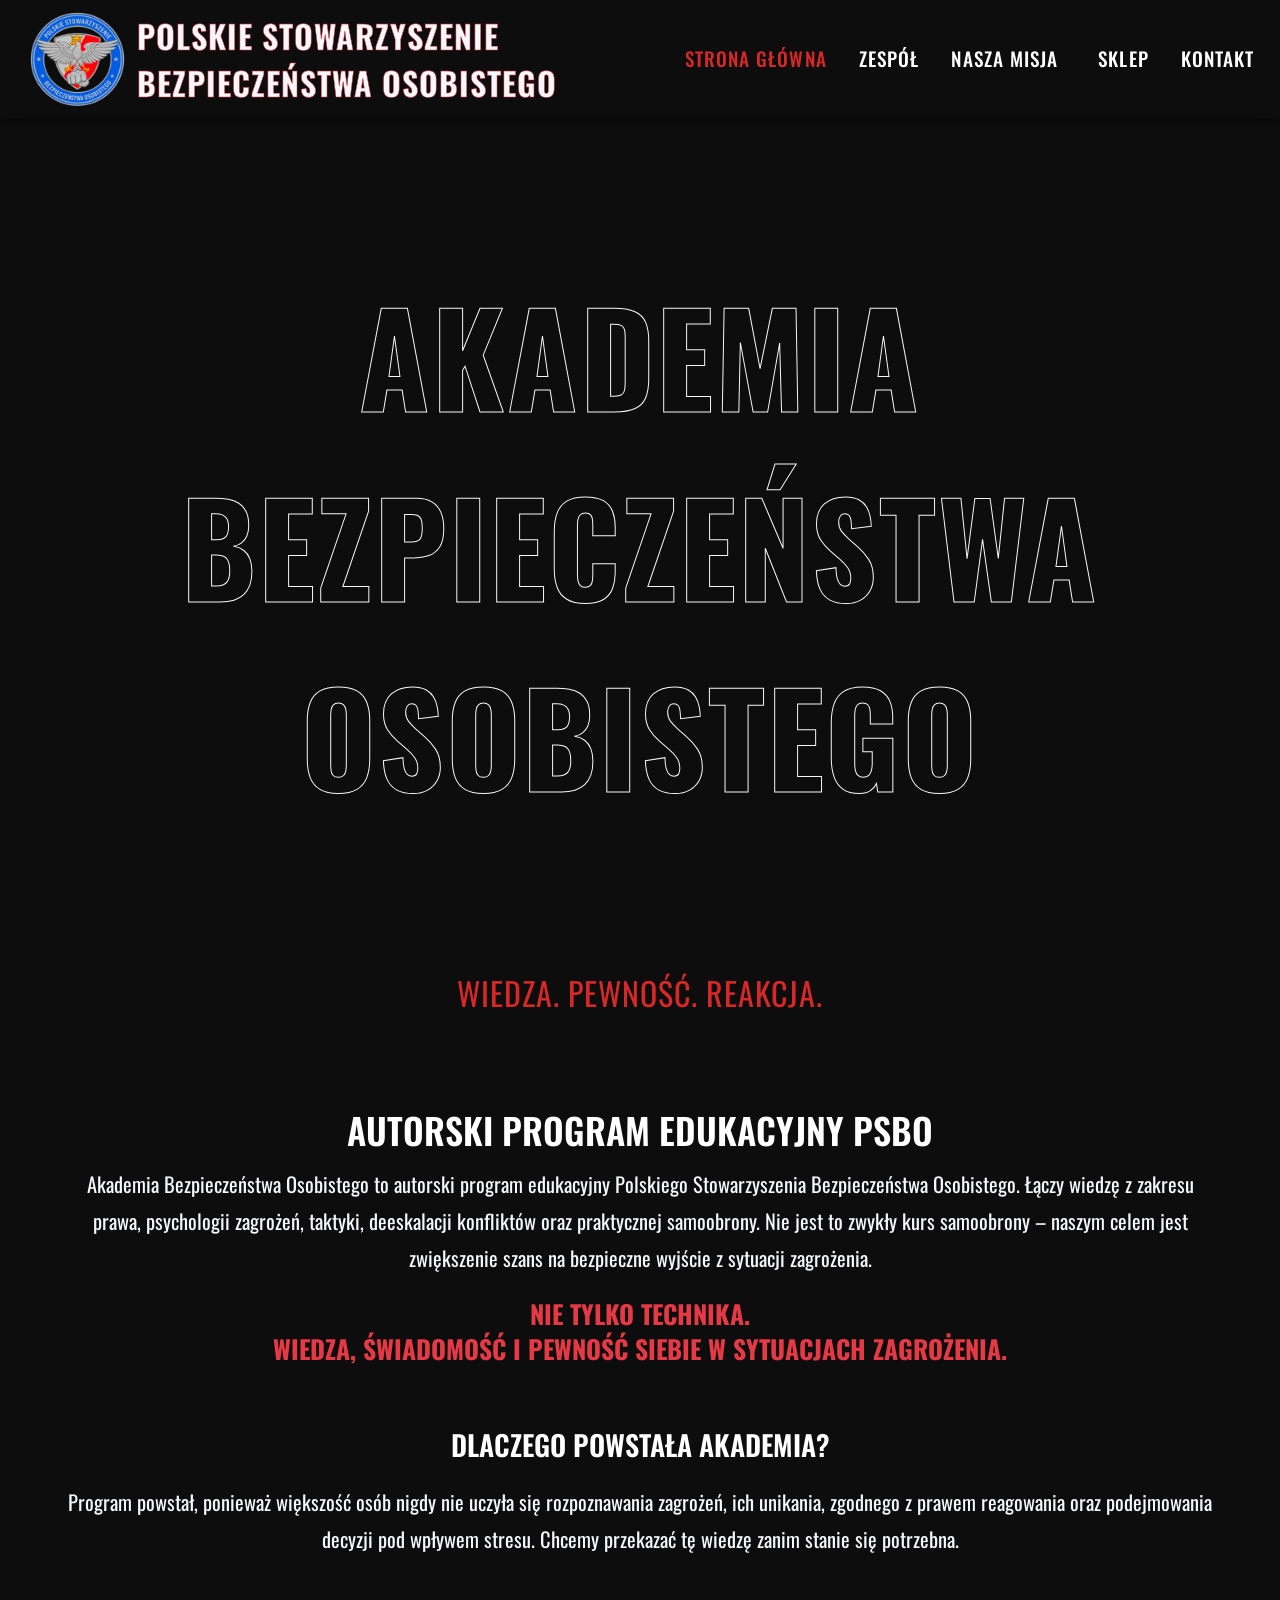
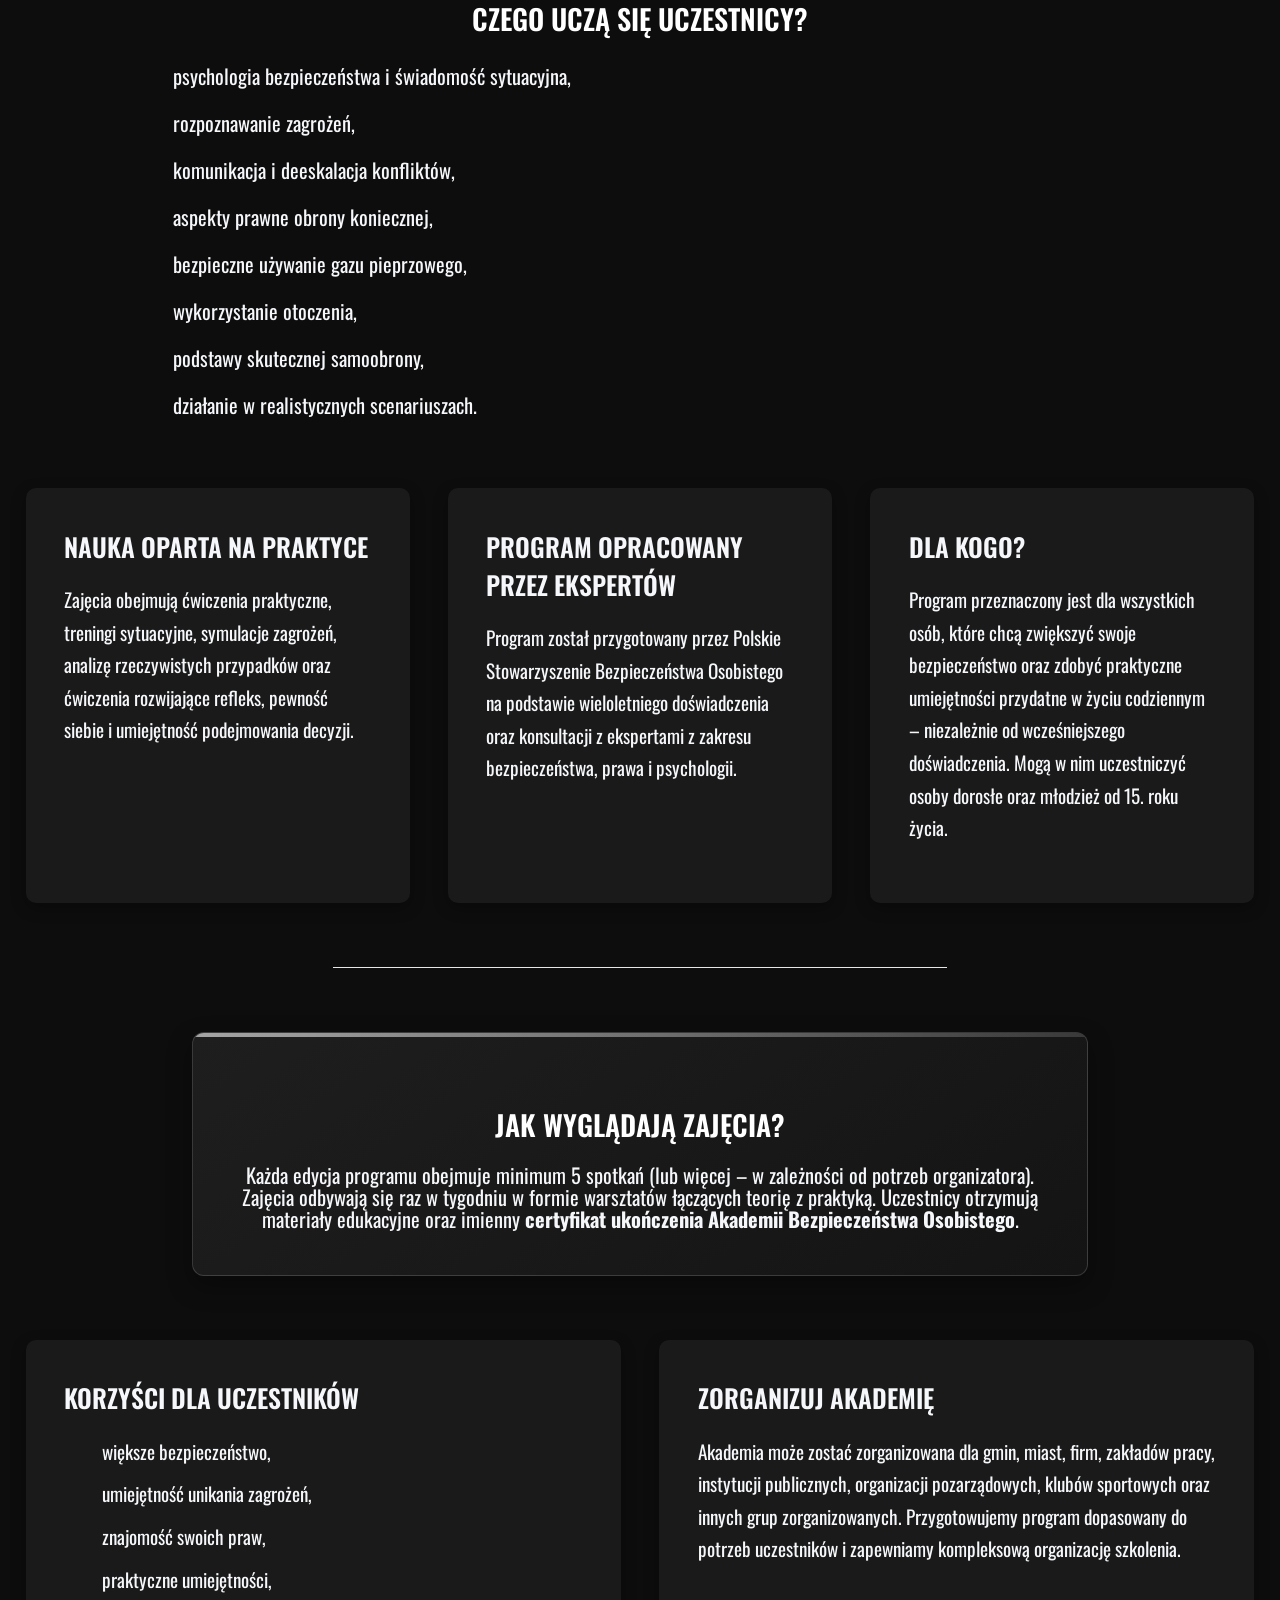
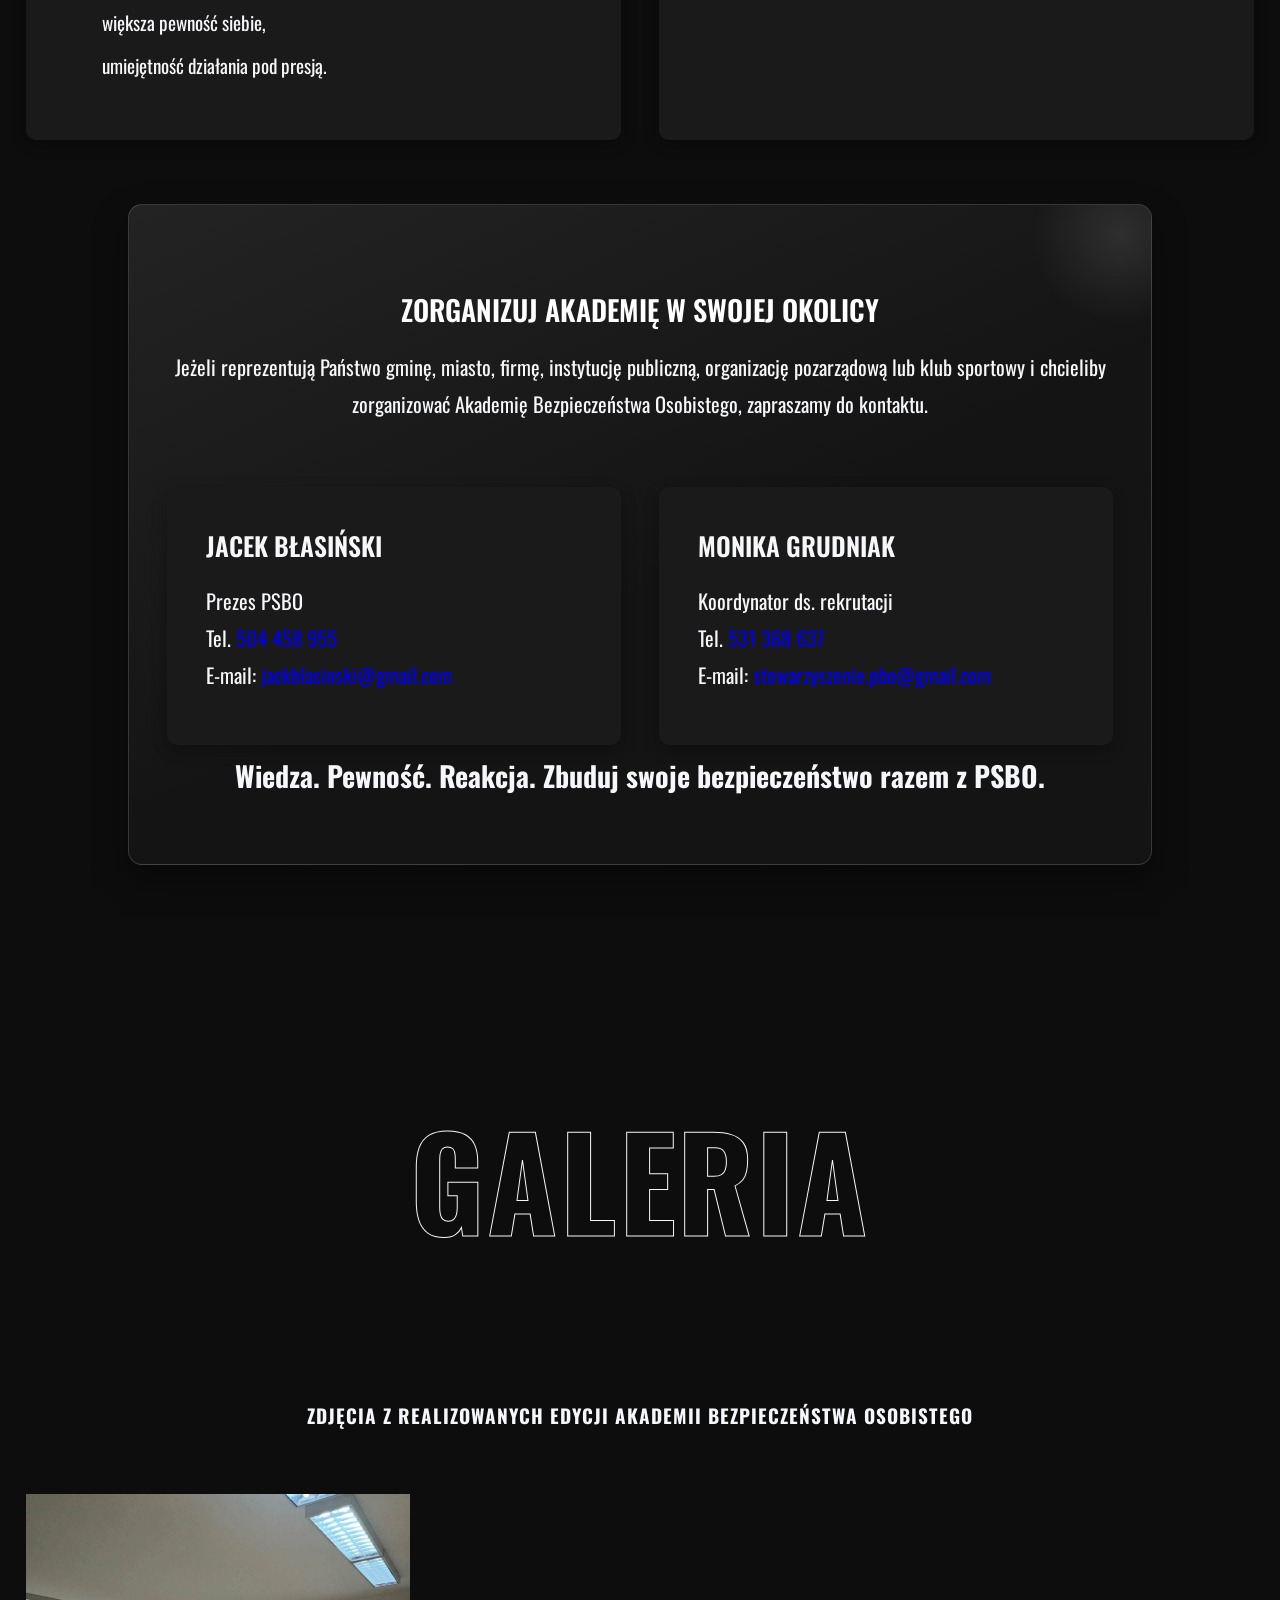
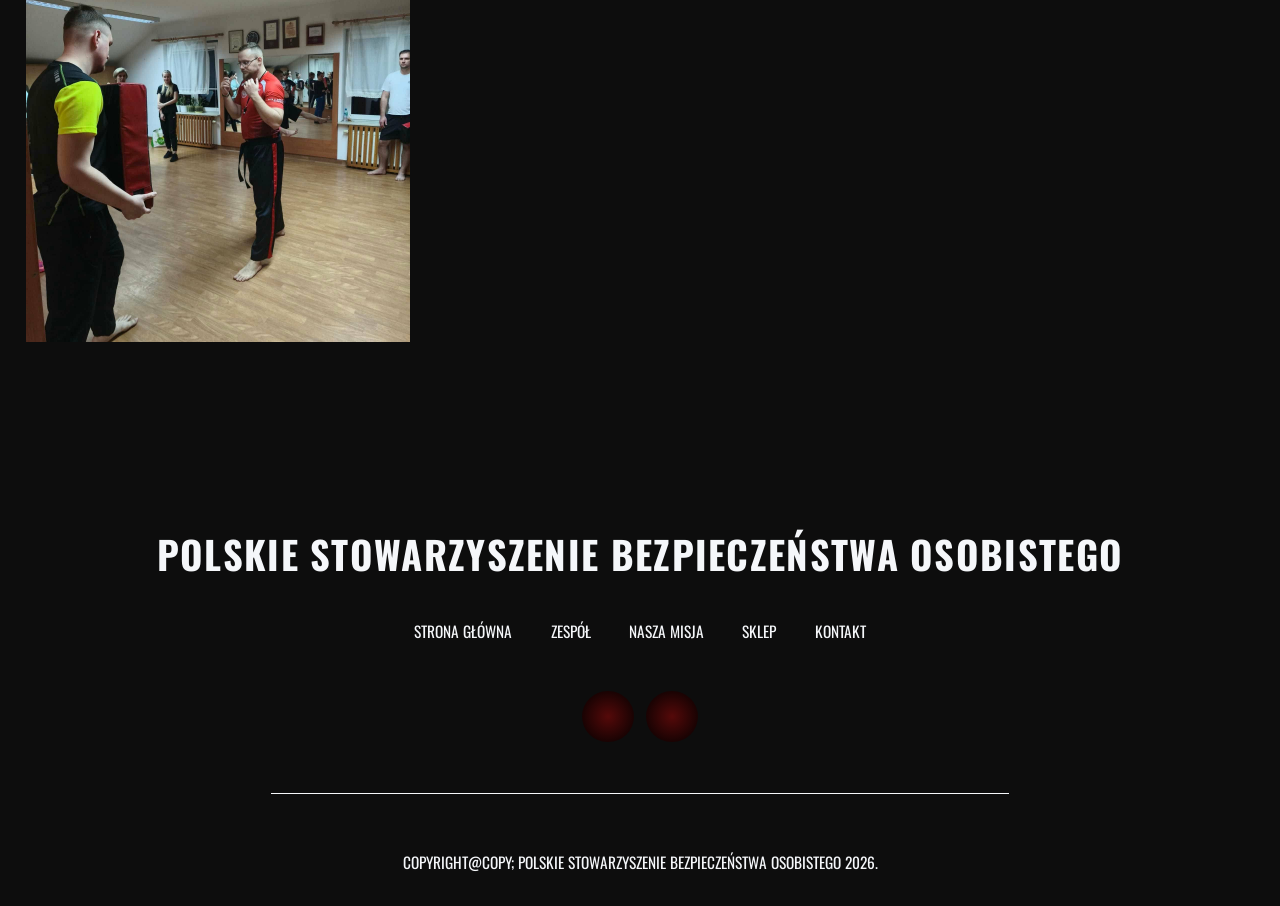
==== akademia.html @ cd47760c "add more pages and fix gallery" ====
<!DOCTYPE html>
<html lang="pl">

<head>
    <meta charset="UTF-8">
    <meta http-equiv="X-UA-Compatible" content="IE=edge">
    <meta name="viewport" content="width=device-width, initial-scale=1.0">

    <title>Akademia Bezpieczeństwa Osobistego | Polskie Stowarzyszenie Bezpieczeństwa Osobistego</title>

    <link rel="icon" type="image/png" href="assets/images/logo.png">

    <link rel="stylesheet" href="css/utils.css">
    <link rel="stylesheet" href="css/style.css">
    <link rel="stylesheet" href="css/media-queries.css">

</head>

<body>
    <div class="wrapper">
        <header class="page-header">
            <nav class="section-inline-padding d-flex justify-between align-center">
                <div class="logo-box d-flex align-center">
                    <a href="index.html#home" class="d-flex align-center">
                        <img src="assets/images/logo.png" alt="logo">
                        <h2>
                            Polskie Stowarzyszenie<br>
                            Bezpieczeństwa Osobistego
                        </h2>
                    </a>
                </div>
                <div class="nav-links">
                    <ul class="d-flex">
                        <li><a href="index.html#home">Strona główna</a></li>
                        <li><a href="index.html#about-section">Zespół</a></li>
                        <li class="nav-dropdown">
                            <a href="#" class="dropdown-toggle">Nasza misja <i class="fa fa-chevron-down"></i></a>
                            <ul class="dropdown-menu">
                                <li><a href="partnerstwo.html">Program Partnerski</a></li>
                                <li><a href="bezpieczny-student.html">Bezpieczny Uczeń – Bezpieczna Gmina</a></li>
                                <li><a class="active-link" href="akademia.html">Akademia Bezpieczeństwa Osobistego</a></li>
                                <li><a href="seminarium.html">Szkolenia Instruktorskie</a></li>
                                <li><a href="turnieje-krajowe-i-miedzynarodowe.html">Turnieje Krajowe i Międzynarodowe</a></li>
                            </ul>
                        </li>
                        <li><a href="https://google.pl" target="_blank" rel="noopener">Sklep</a></li>
                        <li><a href="index.html#contact-section">Kontakt</a></li>
                    </ul>
                </div>
                <span class="mobile-toggle-btn">
                    <i class="fa fa-bars"></i>
                </span>
            </nav>
        </header>

        <main>
            <section class="program-page-section max-width-center section-block-padding">
                <h1 class="section-heading">AKADEMIA BEZPIECZEŃSTWA<br>OSOBISTEGO</h1>
                <h2 class="section-sub-heading">Wiedza. Pewność. Reakcja.</h2>

                <div class="program-intro">
                    <p class="program-intro-text">Autorski program edukacyjny PSBO</p>
                    <p class="program-text">Akademia Bezpieczeństwa Osobistego to autorski program edukacyjny Polskiego Stowarzyszenia Bezpieczeństwa Osobistego. Łączy wiedzę z zakresu prawa, psychologii zagrożeń, taktyki, deeskalacji konfliktów oraz praktycznej samoobrony. Nie jest to zwykły kurs samoobrony – naszym celem jest zwiększenie szans na bezpieczne wyjście z sytuacji zagrożenia.</p>

                    <p class="program-highlight">Nie tylko technika.</p>
                    <p class="program-highlight">Wiedza, świadomość i pewność siebie w sytuacjach zagrożenia.</p>
                </div>

                <div class="program-section-content">
                    <h3 class="program-sub-heading">Dlaczego powstała Akademia?</h3>
                    <p class="program-text">Program powstał, ponieważ większość osób nigdy nie uczyła się rozpoznawania zagrożeń, ich unikania, zgodnego z prawem reagowania oraz podejmowania decyzji pod wpływem stresu. Chcemy przekazać tę wiedzę zanim stanie się potrzebna.</p>

                    <h3 class="program-sub-heading">Czego uczą się uczestnicy?</h3>
                    <ul class="feature-list checkmark-list">
                        <li><i class="fas fa-check-circle"></i> psychologia bezpieczeństwa i świadomość sytuacyjna,</li>
                        <li><i class="fas fa-check-circle"></i> rozpoznawanie zagrożeń,</li>
                        <li><i class="fas fa-check-circle"></i> komunikacja i deeskalacja konfliktów,</li>
                        <li><i class="fas fa-check-circle"></i> aspekty prawne obrony koniecznej,</li>
                        <li><i class="fas fa-check-circle"></i> bezpieczne używanie gazu pieprzowego,</li>
                        <li><i class="fas fa-check-circle"></i> wykorzystanie otoczenia,</li>
                        <li><i class="fas fa-check-circle"></i> podstawy skutecznej samoobrony,</li>
                        <li><i class="fas fa-check-circle"></i> działanie w realistycznych scenariuszach.</li>
                    </ul>

                    <div class="program-features-grid">
                        <div class="program-feature-card">
                            <h3 class="program-sub-heading"><i class="fas fa-dumbbell"></i> Nauka oparta na praktyce</h3>
                            <p>Zajęcia obejmują ćwiczenia praktyczne, treningi sytuacyjne, symulacje zagrożeń, analizę rzeczywistych przypadków oraz ćwiczenia rozwijające refleks, pewność siebie i umiejętność podejmowania decyzji.</p>
                        </div>

                        <div class="program-feature-card">
                            <h3 class="program-sub-heading"><i class="fas fa-user-graduate"></i> Program opracowany przez ekspertów</h3>
                            <p>Program został przygotowany przez Polskie Stowarzyszenie Bezpieczeństwa Osobistego na podstawie wieloletniego doświadczenia oraz konsultacji z ekspertami z zakresu bezpieczeństwa, prawa i psychologii.</p>
                        </div>

                        <div class="program-feature-card">
                            <h3 class="program-sub-heading"><i class="fas fa-users"></i> Dla kogo?</h3>
                            <p>Program przeznaczony jest dla wszystkich osób, które chcą zwiększyć swoje bezpieczeństwo oraz zdobyć praktyczne umiejętności przydatne w życiu codziennym – niezależnie od wcześniejszego doświadczenia. Mogą w nim uczestniczyć osoby dorosłe oraz młodzież od 15. roku życia.</p>
                        </div>
                    </div>

                    <hr class="section-divider">

                    <div class="cost-section">
                        <h3 class="program-sub-heading">Jak wyglądają zajęcia?</h3>
                        <p>Każda edycja programu obejmuje minimum 5 spotkań (lub więcej – w zależności od potrzeb organizatora). Zajęcia odbywają się raz w tygodniu w formie warsztatów łączących teorię z praktyką. Uczestnicy otrzymują materiały edukacyjne oraz imienny <strong>certyfikat ukończenia Akademii Bezpieczeństwa Osobistego</strong>.</p>
                    </div>

                    <div class="program-features-grid">
                        <div class="program-feature-card">
                            <h3 class="program-sub-heading">Korzyści dla uczestników</h3>
                            <ul class="feature-list checkmark-list">
                                <li><i class="fas fa-check-circle"></i> większe bezpieczeństwo,</li>
                                <li><i class="fas fa-check-circle"></i> umiejętność unikania zagrożeń,</li>
                                <li><i class="fas fa-check-circle"></i> znajomość swoich praw,</li>
                                <li><i class="fas fa-check-circle"></i> praktyczne umiejętności,</li>
                                <li><i class="fas fa-check-circle"></i> większa pewność siebie,</li>
                                <li><i class="fas fa-check-circle"></i> umiejętność działania pod presją.</li>
                            </ul>
                        </div>

                        <div class="program-feature-card">
                            <h3 class="program-sub-heading">Zorganizuj Akademię</h3>
                            <p>Akademia może zostać zorganizowana dla gmin, miast, firm, zakładów pracy, instytucji publicznych, organizacji pozarządowych, klubów sportowych oraz innych grup zorganizowanych. Przygotowujemy program dopasowany do potrzeb uczestników i zapewniamy kompleksową organizację szkolenia.</p>
                        </div>
                    </div>
                </div>

                <div class="program-summary">
                    <h3 class="program-sub-heading">Zorganizuj Akademię w swojej okolicy</h3>
                    <p>Jeżeli reprezentują Państwo gminę, miasto, firmę, instytucję publiczną, organizację pozarządową lub klub sportowy i chcieliby zorganizować Akademię Bezpieczeństwa Osobistego, zapraszamy do kontaktu.</p>

                    <div class="program-features-grid">
                        <div class="program-feature-card">
                            <h3 class="program-sub-heading">Jacek Błasiński</h3>
                            <p>Prezes PSBO<br>
                                Tel. <a href="tel:504458955">504 458 955</a><br>
                                E-mail: <a href="mailto:jackblasinski@gmail.com">jackblasinski@gmail.com</a></p>
                        </div>
                        <div class="program-feature-card">
                            <h3 class="program-sub-heading">Monika Grudniak</h3>
                            <p>Koordynator ds. rekrutacji<br>
                                Tel. <a href="tel:531368637">531 368 637</a><br>
                                E-mail: <a href="mailto:stowarzyszenie.pbo@gmail.com">stowarzyszenie.pbo@gmail.com</a></p>
                        </div>
                    </div>

                    <p class="program-highlight">Wiedza. Pewność. Reakcja. Zbuduj swoje bezpieczeństwo razem z PSBO.</p>
                </div>
            </section>

            <section id="akademia-gallery-section" class="max-width-center section-block-padding">
                <h1 class="section-heading">Galeria</h1>
                <h2 class="section-sub-heading">Zdjęcia z realizowanych edycji Akademii Bezpieczeństwa Osobistego</h2>
                <div class="gallery-row gallery-row-1">
                    <div class="gallery-box" data-event="akademia-edycja-1" data-title="Zajęcia praktyczne Akademii" data-images="assets/images/academy/1.jpg,assets/images/academy/2.jpg,assets/images/academy/3.jpg,assets/images/academy/4.jpg,assets/images/academy/5.jpg,assets/images/academy/6.jpg">
                        <img src="assets/images/academy/1.jpg" alt="Zajęcia praktyczne Akademii Bezpieczeństwa Osobistego">
                        <div class="gallery-box-overlay">
<!--                            <h2>Zajęcia praktyczne</h2>-->
                            <span class="gallery-view-more"><i class="fa fa-images"></i> Zobacz galerię</span>
                        </div>
                    </div>
<!--                    <div class="gallery-box" data-event="akademia-edycja-2" data-title="Warsztaty samoobrony" data-images="assets/images/save-student/7.jpg,assets/images/save-student/8.jpg,assets/images/save-student/9.jpg,assets/images/save-student/10.jpg,assets/images/save-student/11.jpg,assets/images/save-student/12.jpg">-->
<!--                        <img src="assets/images/save-student/7.jpg" alt="Warsztaty samoobrony Akademii Bezpieczeństwa Osobistego">-->
<!--                        <div class="gallery-box-overlay">-->
<!--                            <h2>Warsztaty samoobrony</h2>-->
<!--                            <span class="gallery-view-more"><i class="fa fa-images"></i> Zobacz galerię</span>-->
<!--                        </div>-->
<!--                    </div>-->
<!--                    <div class="gallery-box" data-event="akademia-edycja-3" data-title="Szkolenia i certyfikacja" data-images="assets/images/save-student/13.jpg,assets/images/save-student/14.jpg,assets/images/save-student/15.jpg,assets/images/save-student/16.jpg,assets/images/save-student/17.jpg">-->
<!--                        <img src="assets/images/save-student/13.jpg" alt="Szkolenia i certyfikacja Akademii Bezpieczeństwa Osobistego">-->
<!--                        <div class="gallery-box-overlay">-->
<!--                            <h2>Szkolenia i certyfikacja</h2>-->
<!--                            <span class="gallery-view-more"><i class="fa fa-images"></i> Zobacz galerię</span>-->
<!--                        </div>-->
<!--                    </div>-->
                </div>
            </section>

            <div id="galleryModal" class="gallery-modal">
                <div class="gallery-modal-content">
                    <div class="gallery-modal-header">
                        <h3 class="gallery-modal-title"></h3>
                        <span class="gallery-modal-count"></span>
                    </div>
                    <button class="gallery-modal-close" aria-label="Zamknij galerię"><i class="fa fa-times"></i></button>
                    <div class="gallery-modal-grid"></div>
                </div>
            </div>

            <div id="galleryLightbox" class="gallery-lightbox">
                <button class="gallery-lightbox-close" aria-label="Zamknij podgląd"><i class="fa fa-times"></i></button>
                <button class="gallery-lightbox-nav gallery-lightbox-prev" aria-label="Poprzednie zdjęcie"><i class="fa fa-chevron-left"></i></button>
                <div class="gallery-lightbox-stage">
                    <img class="gallery-lightbox-image" src="" alt="Zdjęcie z wydarzenia">
                </div>
                <button class="gallery-lightbox-nav gallery-lightbox-next" aria-label="Następne zdjęcie"><i class="fa fa-chevron-right"></i></button>
                <div class="gallery-lightbox-counter"></div>
            </div>
        </main>

        <footer class="d-flex align-center justify-center section-inline-padding">
            <h1>Polskie Stowarzyszenie Bezpieczeństwa Osobistego</h1>
            <ul class="d-flex">
                <li><a href="index.html#home">Strona główna</a></li>
                <li><a href="index.html#about-section">Zespół</a></li>
                <li><a href="partnerstwo.html">Nasza misja</a></li>
                <li><a href="https://google.pl" target="_blank" rel="noopener">Sklep</a></li>
                <li><a href="index.html#contact-section">Kontakt</a></li>
            </ul>

            <div class="social-media-icons d-flex">
                <a href="https://www.facebook.com/share/1FV5jTkRdY/" target="_blank">
                    <i class="fa fa-facebook-f"></i>
                </a>
                <a href="https://www.instagram.com/psbo.official" target="_blank">
                    <i class="fa fa-instagram"></i>
                </a>
            </div>
            <hr>

            <p>copyright@copy; Polskie Stowarzyszenie Bezpieczeństwa Osobistego 2026.</p>
        </footer>
    </div>
    <script src="js/script.js"></script>
    <script src="https://kit.fontawesome.com/8769ee6e50.js" crossorigin="anonymous"></script>
</body>
</html>
---- css/utils.css ----
/************************************************************
    Utility Classes Start
************************************************************/


.max-width-center {
    max-width: 1300px;
    margin-inline: auto;
    padding-inline: 2%;
    width: 100%;
}

.section-inline-padding {
    padding-inline: 2%;
}

.section-block-padding {
    padding-block: 6rem;
}

.d-flex {
    display: flex;
    flex-wrap: wrap;
}

.flex-d-col {
    flex-direction: column;
}

.justify-between {
    justify-content: space-between;
}

.justify-center {
    justify-content: center;
}

.align-center {
    align-items: center;
}

.align-start {
    align-items: flex-start;
}

.transparent-btn {
    color: var(--white);
    background-color: transparent;
    border: 2px solid var(--white);
}

@media (hover:hover) {
    .transparent-btn:hover {
        color: var(--black);
        background-color: var(--white);
    }
}

.section-heading {
    text-align: center;
    padding-block: 5rem;
    letter-spacing: 1.8px;
    font-size: 10rem;
    -webkit-text-stroke: 1px var(--white);
    -webkit-text-fill-color: transparent;
}

.section-sub-heading {
    text-align: center;
    padding-block: 5rem;
}

p {
    margin-top: 5px;
    margin-bottom: 8px;
}


/************************************************************
    Utility Classes End
************************************************************/
---- css/style.css ----
/**********************************************************
  Add Google Fonts
**********************************************************/
@import url('https://fonts.googleapis.com/css2?family=Oswald:wght@300;400;600;700&family=Poppins:ital,wght@0,400;1,300;1,400&family=Roboto:ital@0;1');


/**********************************************************
  Reset Default Properties Start
**********************************************************/
*,
*::before,
*::after {
    margin: 0;
    padding: 0;
    box-sizing: border-box;
}

::-webkit-scrollbar {
    width: 1rem;
}

::-webkit-scrollbar-track {
    box-shadow: 0 0 .4rem rgba(0, 0, 0, 0.288) inset;
    background-color: var(--white);
    border-radius: 5rem;
}

::-webkit-scrollbar-thumb {
    background-color: var(--red);
    border-radius: 7rem;
}

html {
    font-size: 62.5%;
    /* Now 1rem = 1em = 10px */

    overflow-x: hidden;
    scroll-behavior: smooth;
}

body {
    overflow-x: hidden;
}

/**********************************************************
  Reset Default Properties End
**********************************************************/



/**********************************************************
   Variales Start
**********************************************************/
:root {
    --white: #F5F7FA;
    --pure-white: #FFFFFF;

    --black: #0D0D0D;
    --black-light: #1A1A1A;

    --navy: #0B1F3A;
    --navy-light: #132F52;

    --red: #D62828;
    --red-light: #E63946;

    --gray: #E5E7EB;

    --font-family-1: 'Oswald', sans-serif;
}

/**********************************************************
   Variales End
**********************************************************/


/**********************************************************
  Common Properties to Frequently Used Elements Start
**********************************************************/

body {
    background-color: var(--black);

    /* Following Properties Will be Inherited by All the Elements */
    text-transform: uppercase;
    font-family: var(--font-family-1);
    color: var(--white);
}

a {
    text-decoration: none;
    display: inline-block;
    transition: all .3s linear;
}

li {
    list-style-type: none;
}

/* Minimal reset for buttons */
button {
    background: none;
    color: inherit;
    border: none;
    padding: 0;
    font: inherit;
    cursor: pointer;
    outline: inherit;
}

/* Styles for transparent-btn class, now applied to both buttons and links */
.transparent-btn {
    border: 2px solid var(--white);
    cursor: pointer;
    font-weight: 500;
    letter-spacing: 1.1px;
    transition: all .3s linear;
    font-family: var(--font-family-1);
    font-size: 1.4rem;
    padding: 1.2rem 2.2rem;
    text-transform: uppercase;
    color: var(--white);
    background-color: transparent; /* Ensure background is transparent */
    display: inline-block; /* Make it behave like a block for padding */
}

.transparent-btn:hover {
    background-color: var(--white);
    color: var(--black);
}


input,
textarea {
    outline: none;
}

img {
    display: inline-block;
    object-fit: cover;
    width: 100%;
}


h1 {
    letter-spacing: 1.3px;
}

h2 {
    letter-spacing: 1px;
}

p {
    line-height: 22px;
    font-weight: 400;
    font-size: 1.3rem;

}


/**********************************************************
    Common Properties to Frequently Used Elements End
**********************************************************/



/***********************************************************************************************
  Actual Document Styling Start
***********************************************************************************************/


/**********************************************************
  Wrapper Start
**********************************************************/
.wrapper {
    width: 100vw;
    height: auto;
}


/**********************************************************
    Header Start
**********************************************************/
header{
    width: 100%;
    min-height: 100vh;
    background-image: linear-gradient(-219deg,
    rgba(13, 13, 13, 0.85) 20%,
    rgba(11, 31, 58, 0.75) 60%,
    rgba(13, 13, 13, 0.4) 100%),
    url("../assets/images/hero-1.jpg");
    background-repeat: no-repeat;
    background-size: cover;
    background-position: center;
    background-attachment: fixed;
}

/**********************************************************
    Page Header (subpages) - no hero image, only navigation
**********************************************************/
header.page-header {
    min-height: auto;
    height: auto;
    background-image: none;
    background-color: var(--black);
    background-attachment: initial;
    position: sticky;
    top: 0;
    z-index: 999;
    box-shadow: 0 2px 12px rgba(0, 0, 0, 0.5);
}

/**********************************************************
    Nav Start
**********************************************************/
nav {
    width: 100%;
    padding-block: .6rem;
}


/**********************************************************
    Logo
**********************************************************/
.logo-box img {
    height: 8rem;
    width: auto;
    filter: contrast(0.6) saturate(6);
}

.logo-box a {
    color: var(--white);
}

.logo-box h2 {
    font-size: 2.5rem;
    margin-left: .7rem;
    color: var(--white);
    -webkit-text-stroke: 0.5px var(--red-light)
}

/**********************************************************
   Nav Links
**********************************************************/
.nav-links ul {
    gap: 2.5rem;
}

.nav-links ul li a {
    font-size: 1.5rem;
    font-weight: 500;
    letter-spacing: 1.1px;
    color: var(--pure-white);
}

@media (hover:hover) {

    .nav-links ul li a:hover,
    .nav-links ul li:first-child a {
        color: var(--red);
    }
}

/**********************************************************
   Nav Dropdown (Nasza misja) Start
**********************************************************/
.nav-dropdown {
    position: relative;
}

.nav-dropdown .dropdown-toggle {
    display: flex;
    align-items: center;
    gap: .6rem;
}

.nav-dropdown .dropdown-toggle i {
    font-size: 1.1rem;
    transition: transform .3s ease;
}

.nav-dropdown .dropdown-menu {
    position: absolute;
    top: calc(100% + 1.6rem);
    left: 50%;
    transform: translate(-50%, 1rem);
    min-width: 32rem;
    background-color: rgba(13, 13, 13, 0.97);
    border: 1px solid rgba(255, 255, 255, 0.08);
    border-top: 3px solid var(--red);
    border-radius: 10px;
    box-shadow: 0 20px 40px rgba(0, 0, 0, 0.5);
    padding: 1rem;
    opacity: 0;
    visibility: hidden;
    pointer-events: none;
    transition: opacity .3s ease, transform .3s ease, visibility .3s ease;
    z-index: 10;
}

.nav-dropdown .dropdown-menu::before {
    content: "";
    position: absolute;
    top: -1.6rem;
    left: 0;
    right: 0;
    height: 1.6rem;
    background: transparent;
}

.nav-dropdown .dropdown-menu li {
    width: 100%;
}

.nav-dropdown .dropdown-menu li a {
    display: block;
    width: 100%;
    padding: 1.1rem 1.4rem;
    font-size: 1.35rem;
    border-radius: 6px;
    white-space: normal;
    line-height: 1.4;
    color: var(--white);
    border-left: 3px solid transparent;
    transition: all .25s ease;
}

@media (hover:hover) {
    .nav-dropdown .dropdown-menu li a:hover {
        background-color: rgba(214, 40, 40, 0.12);
        border-left-color: var(--red);
        color: var(--red-light);
        padding-left: 1.8rem;
    }
}

.nav-dropdown .dropdown-menu li a.active-link {
    color: var(--red);
    border-left-color: var(--red);
}

@media (hover:hover) {
    .nav-dropdown:hover .dropdown-menu,
    .nav-dropdown.active .dropdown-menu {
        opacity: 1;
        visibility: visible;
        pointer-events: auto;
        transform: translate(-50%, 0);
    }

    .nav-dropdown:hover .dropdown-toggle i,
    .nav-dropdown.active .dropdown-toggle i {
        transform: rotate(180deg);
    }
}

.nav-dropdown.active .dropdown-menu {
    opacity: 1;
    visibility: visible;
    pointer-events: auto;
    transform: translate(-50%, 0);
}

.nav-dropdown.active .dropdown-toggle i {
    transform: rotate(180deg);
}
/**********************************************************
   Nav Dropdown (Nasza misja) End
**********************************************************/


/**********************************************************
   Mobile Toggle Button
**********************************************************/
.mobile-toggle-btn {
    width: 4rem;
    height: 4rem;
    border: 3px solid var(--white);
    border-radius: 5px;
    display: none;
    place-items: center;
    font-size: 2.5rem;
}

/**********************************************************
    Nav End
**********************************************************/


/**********************************************************
   Hero Section Text Start
**********************************************************/
#hero-text {
    min-height: 80vh;
}

#hero-text h2 {
    font-size: 4.5rem;
    -webkit-text-stroke: 1px var(--pure-white);
    -webkit-text-fill-color: transparent;
}

#hero-text h1 {
    font-size: 9rem;
    word-spacing: 8px;
    margin: -1.5rem 0 1.5rem;
    color: var(--pure-white);
}

.hero-btn {
    margin-top: 15px;
}

/**********************************************************
   Hero Section Text End
**********************************************************/


/**********************************************************
   Header End
**********************************************************/


/**********************************************************
    Training Section Start
**********************************************************/
.training-boxes-container {
    gap: 5rem;
}

/**********************************************************
    Training Box
**********************************************************/
.training-box {
    flex: 1;
    min-height: 35rem;
    background-image: linear-gradient(rgba(0, 0, 0, 0.233), rgba(0, 0, 0, 0.434)), url("../assets/images/hero-card-1.jpg");
    background-size: cover;
    background-position: center;
    padding-inline: 10%;
    text-align: center;
}

.training-box:last-child {
    background-image: linear-gradient(rgba(13,13,13,0.4), rgba(13,13,13,0.6)),
    url("../assets/images/hero-card-2.jpg");
}

.training-box h2,
.offer-box h2,
.gallery-box-overlay h2 {
    font-size: 2.2rem;
    margin-bottom: 1rem;
}

.training-box .training-btn {
    background-color: var(--black);
    padding: 1rem 4rem;
    margin-top: 2rem;
}

.training-box .training-btn:hover {
    background-color: var(--navy);
}


@media (hover:hover) {
    .training-box .training-btn:hover {
        background-color: transparent;
    }
}

/**********************************************************
    Training Section End
**********************************************************/


/**********************************************************
    Offers Section Start
**********************************************************/
.offer-boxes-container {
    display: grid;
    grid-template-columns: repeat(auto-fit, minmax(30rem, 1fr)); /* Responsive 3-column grid */
    gap: 5rem;
    justify-items: center; /* Center items within their grid cells */
}

.offer-box {
    /* flex: 0 0 auto; Removed flex properties as we are using grid */
    width: 30rem; /* Set a fixed width for the offer box */
    text-align: center;
    padding: 2rem; /* Add some padding inside the box */
    border: 1px solid var(--gray); /* Optional: add a border for visual separation */
    border-radius: 8px; /* Optional: rounded corners */
    /* margin-bottom: 2rem; Removed margin-bottom as gap handles spacing */
}

.offer-box img {
    width: 20rem; /* Set a fixed width for the image */
    height: 26rem; /* Set a fixed height for the image */
    border-radius: 8px; /* Added delicate rounded corners */
    object-fit: cover; /* Ensure the entire image is visible */
    margin-bottom: 2rem;
    transition: all .3s linear;
    cursor: pointer;
}

@media (hover:hover) {
    .offer-box img:hover {
        transform: scale(1.08);
    }
}

.offer-box h2 {
    font-size: 2.2rem;
    margin-bottom: 0.5rem;
}

.offer-box h3 {
    font-size: 1.6rem;
    font-weight: 400;
    color: var(--gray);
}

/* Removed .row styling as it's no longer needed with grid */
/* .row {
    display: flex;
    justify-content: center;
    gap: 5rem;
    width: 100%;
    flex-wrap: wrap;
} */

/**********************************************************
    Offers Section End
**********************************************************/


/**********************************************************
    Partner Program Section Start
**********************************************************/
.program-page-section {
    text-align: center;
}

.program-page-section .section-heading {
    margin-bottom: 1rem;
}

.program-page-section .section-sub-heading {
    font-size: 2.5rem;
    font-weight: 400;
    margin-bottom: 3rem;
    color: var(--red);
}

.program-page-section .program-intro {
    margin-bottom: 5rem;
}

.program-page-section .program-intro-text {
    font-size: 2.8rem;
    font-weight: 600;
    margin-bottom: 2rem;
    color: var(--pure-white);
}

.program-page-section .program-text {
    font-size: 1.6rem;
    line-height: 1.8;
    margin-bottom: 2rem;
    color: var(--white);
    text-transform: none; /* Override uppercase for better readability */
    max-width: 90rem;
    margin-left: auto;
    margin-right: auto;
}

.program-page-section .program-highlight {
    font-size: 2rem;
    font-weight: 700;
    color: var(--red-light);
    margin-bottom: 1rem;
}

.program-page-section .program-sub-heading {
    font-size: 2.2rem;
    font-weight: 600;
    margin-top: 3rem;
    margin-bottom: 1.5rem;
    color: var(--pure-white);
}

.program-page-section .partner-list,
.program-page-section .feature-list {
    list-style: none;
    padding: 0;
    margin: 0 auto 2rem;
    max-width: 80rem;
    text-align: left;
}

.program-page-section .partner-list li,
.program-page-section .feature-list li {
    font-size: 1.6rem;
    line-height: 1.8;
    margin-bottom: 0.8rem;
    color: var(--white);
    text-transform: none; /* Override uppercase for better readability */
    padding-left: 3.5rem; /* Increased padding for icon */
    position: relative;
}

.program-page-section .partner-list li i,
.program-page-section .feature-list li i {
    position: absolute;
    left: 0;
    top: 0.2rem;
    font-size: 2rem;
    color: var(--white);
}

.program-page-section .feature-list.checkmark-list li i {
    color: var(--white);
    font-size: 1.8rem;
}

.program-page-section .cost-section {
    background: linear-gradient(145deg, #1E1E1E, #141414);
    border: 1px solid rgba(255, 255, 255, 0.15);
    padding: 2.5rem;
    border-radius: 12px;
    margin: 3rem auto;
    max-width: 70rem;
    box-shadow: 0 10px 25px rgba(0, 0, 0, 0.35);
    position: relative;
    overflow: hidden;
}

.program-page-section .cost-section::before {
    content: '';
    position: absolute;
    top: 0;
    left: 0;
    width: 100%;
    height: 4px;
    background: linear-gradient(90deg, rgba(255, 255, 255, 0.6), rgba(255, 255, 255, 0.15));
}

.program-page-section .cost-section p {
    font-size: 1.6rem;
    margin-bottom: 1rem;
    text-transform: none; /* Override uppercase for better readability */
}

.program-page-section .cost-section strong {
    color: var(--white);
}

.program-page-section .section-divider {
    border: none;
    border-top: 1px solid var(--gray);
    margin: 5rem auto;
    width: 50%;
}

.program-features-grid {
    display: grid;
    grid-template-columns: repeat(auto-fit, minmax(300px, 1fr));
    gap: 3rem;
    margin-top: 5rem;
}

.program-feature-card {
    background-color: var(--black-light);
    padding: 3rem;
    border-radius: 10px;
    text-align: left;
    box-shadow: 0 5px 15px rgba(0, 0, 0, 0.3);
    transition: transform 0.3s ease;
}

.program-feature-card:hover {
    transform: translateY(-10px);
}

.program-feature-card .program-sub-heading {
    margin-top: 0;
    margin-bottom: 1.5rem;
    color: var(--white);
    font-size: 2rem;
}

.program-feature-card p {
    font-size: 1.5rem;
    line-height: 1.7;
    margin-bottom: 1.5rem;
    color: var(--white);
    text-transform: none;
}

.program-feature-card .feature-list {
    margin-bottom: 1.5rem;
}

.program-feature-card .feature-list li {
    font-size: 1.5rem;
    line-height: 1.7;
    padding-left: 3rem;
}

.program-feature-card .feature-list li i {
    font-size: 1.6rem;
    top: 0.1rem;
    color: var(--white);
}


.program-page-section .program-summary {
    background: linear-gradient(155deg, #232323, #141414 55%);
    border: 1px solid rgba(255, 255, 255, 0.15);
    padding: 3.5rem 3rem;
    border-radius: 14px;
    margin-top: 5rem;
    max-width: 80rem;
    margin-left: auto;
    margin-right: auto;
    box-shadow: 0 15px 35px rgba(0, 0, 0, 0.4);
    position: relative;
    overflow: hidden;
}

.program-page-section .program-summary::after {
    content: '';
    position: absolute;
    top: -60px;
    right: -60px;
    width: 180px;
    height: 180px;
    background: radial-gradient(circle, rgba(255, 255, 255, 0.1), transparent 70%);
    pointer-events: none;
}

.program-page-section .program-summary p {
    font-size: 1.6rem;
    line-height: 1.8;
    margin-bottom: 1rem;
    text-transform: none; /* Override uppercase for better readability */
    position: relative;
    z-index: 1;
}

.program-page-section .program-summary .program-highlight {
    font-size: 2.2rem;
    margin-bottom: 1.5rem;
    color: var(--white);
    position: relative;
    z-index: 1;
}

.program-page-section .program-summary .checkmark-list li {
    padding-left: 3.5rem;
    position: relative;
    z-index: 1;
}

.program-page-section .program-summary .program-sub-heading {
    position: relative;
    z-index: 1;
}

.program-page-section .program-summary .program-features-grid {
    position: relative;
    z-index: 1;
}

/**********************************************************
    Partner Program Section End
**********************************************************/


/**********************************************************
    Google Map Section Start
**********************************************************/
#map-section {
    text-align: center;
    padding-top: 5rem; /* Add some padding to separate from previous section */
}

#map-section .section-heading {
    margin-bottom: 3rem;
}

.map-container {
    max-width: 100rem; /* Limit the width of the map container */
    margin: 0 auto; /* Center the map container */
    border-radius: 8px; /* Add some rounded corners to the map */
    overflow: hidden; /* Hide any overflow from rounded corners */
    box-shadow: 0 0 20px rgba(0, 0, 0, 0.5); /* Add a subtle shadow */
}

.map-container iframe {
    border-radius: 8px; /* Apply border-radius to the iframe as well */
}
/**********************************************************
    Google Map Section End
**********************************************************/


/**********************************************************
    Gallery Section Start
**********************************************************/


/**********************************************************
    Gallery Rows
**********************************************************/
.gallery-row {
    display: grid;
    grid-template-columns: repeat(3, 1fr);
    gap: 3rem;
    margin-bottom: 3rem;
}

.gallery-row-2 {
    grid-template-columns: 25% 25% auto;
}

/**********************************************************
    Gallery Box
**********************************************************/
.gallery-box {
    position: relative;
    overflow: hidden;
    cursor: pointer;
}

.gallery-box img {
    height: 35rem;
}

.gallery-box .gallery-box-overlay {
    position: absolute;
    width: 100%;
    height: 100%;
    top: 0;
    left: 0;
    background: var(--black);
    background: linear-gradient(
            rgba(13, 13, 13, 0.6),
            rgb(71 104 156 / 0.6)
    );
    display: flex;
    align-items: flex-end;
    padding: 5rem;
    transition: all .3s linear;
    transform: translateY(100%);
}

@media (hover:hover) {
    .gallery-box:hover>.gallery-box-overlay {
        display: flex;
        align-items: center;
        transform: translateY(0%);
    }
}

/**********************************************************
    Gallery Section End
**********************************************************/


/**********************************************************
    Gallery Modal Start
**********************************************************/
.gallery-view-more {
    display: inline-flex;
    align-items: center;
    gap: .8rem;
    font-size: 1.3rem;
    letter-spacing: .8px;
    color: var(--white);
    margin-top: .8rem;
}

.gallery-view-more i {
    color: var(--red);
}

.gallery-modal {
    display: none;
    position: fixed;
    inset: 0;
    width: 100%;
    height: 100%;
    background-color: rgba(10, 10, 12, 0.85);
    -webkit-backdrop-filter: blur(10px);
    backdrop-filter: blur(10px);
    z-index: 999;
    place-items: center;
    padding: 2%;
    opacity: 0;
    transition: opacity .3s ease;
}

.gallery-modal.active {
    display: grid;
    opacity: 1;
}

.gallery-modal-content {
    position: relative;
    width: 100%;
    max-width: 110rem;
    background-color: var(--black-light);
    border: 1px solid rgba(255, 255, 255, 0.08);
    border-radius: 20px;
    padding: 3.5rem 3rem;
    box-shadow: 0 30px 80px rgba(0, 0, 0, 0.55);
    max-height: 90vh;
    overflow-y: auto;
    transform: translateY(20px) scale(.97);
    opacity: 0;
    transition: all .35s cubic-bezier(.22, 1, .36, 1);
}

.gallery-modal.active .gallery-modal-content {
    transform: translateY(0) scale(1);
    opacity: 1;
}

.gallery-modal-header {
    display: flex;
    align-items: baseline;
    justify-content: center;
    gap: 1.2rem;
    flex-wrap: wrap;
    margin-bottom: 2.8rem;
    text-align: center;
}

.gallery-modal-title {
    font-size: 2.6rem;
    letter-spacing: 1.3px;
    color: var(--pure-white);
}

.gallery-modal-count {
    font-size: 1.3rem;
    letter-spacing: 1px;
    color: var(--gray);
    background-color: rgba(255, 255, 255, 0.06);
    padding: .4rem 1.2rem;
    border-radius: 50px;
}

.gallery-modal-close {
    position: absolute;
    top: 1.5rem;
    right: 1.5rem;
    width: 4rem;
    height: 4rem;
    border-radius: 50%;
    background-color: rgba(255, 255, 255, 0.06);
    color: var(--white);
    font-size: 1.6rem;
    display: grid;
    place-items: center;
    transition: all .3s ease;
    z-index: 2;
}

@media (hover:hover) {
    .gallery-modal-close:hover {
        background-color: var(--red);
        transform: rotate(90deg);
    }
}

.gallery-modal-grid {
    display: grid;
    grid-template-columns: repeat(auto-fill, minmax(21rem, 1fr));
    gap: 1.6rem;
}

.gallery-modal-grid figure {
    position: relative;
    margin: 0;
    aspect-ratio: 4 / 3;
    overflow: hidden;
    border-radius: 14px;
    cursor: pointer;
    background-color: var(--black);
}

.gallery-modal-grid img {
    width: 100%;
    height: 100%;
    object-fit: cover;
    display: block;
    transition: transform .5s cubic-bezier(.22, 1, .36, 1);
}

.gallery-modal-grid figure::after {
    content: "\f065";
    font-family: "FontAwesome", sans-serif;
    position: absolute;
    inset: 0;
    display: grid;
    place-items: center;
    font-size: 2.2rem;
    color: var(--white);
    background-color: rgba(0, 0, 0, 0.35);
    opacity: 0;
    transition: opacity .3s ease;
}

@media (hover:hover) {
    .gallery-modal-grid figure:hover::after {
        opacity: 1;
    }

    .gallery-modal-grid figure:hover img {
        transform: scale(1.08);
    }
}
/**********************************************************
    Gallery Modal End
**********************************************************/


/**********************************************************
    Gallery Lightbox Start
**********************************************************/
.gallery-lightbox {
    display: none;
    position: fixed;
    inset: 0;
    width: 100%;
    height: 100%;
    background-color: rgba(0, 0, 0, 0.96);
    z-index: 1100;
    place-items: center;
    opacity: 0;
    transition: opacity .3s ease;
}

.gallery-lightbox.active {
    display: grid;
}

.gallery-lightbox.show {
    opacity: 1;
}

.gallery-lightbox-stage {
    width: 100%;
    height: 100%;
    display: grid;
    place-items: center;
    padding: 4%;
    box-sizing: border-box;
}

.gallery-lightbox-image {
    max-width: 100%;
    max-height: 88vh;
    object-fit: contain;
    border-radius: 10px;
    box-shadow: 0 20px 60px rgba(0, 0, 0, 0.6);
    opacity: 0;
    transform: scale(.94);
    transition: all .3s cubic-bezier(.22, 1, .36, 1);
}

.gallery-lightbox-image.show {
    opacity: 1;
    transform: scale(1);
}

.gallery-lightbox-close {
    position: absolute;
    top: 2.5rem;
    right: 2.5rem;
    width: 4.5rem;
    height: 4.5rem;
    border-radius: 50%;
    background-color: rgba(255, 255, 255, 0.08);
    color: var(--white);
    font-size: 1.8rem;
    display: grid;
    place-items: center;
    transition: all .3s ease;
    z-index: 2;
}

@media (hover:hover) {
    .gallery-lightbox-close:hover {
        background-color: var(--red);
        transform: rotate(90deg);
    }
}

.gallery-lightbox-nav {
    position: absolute;
    top: 50%;
    transform: translateY(-50%);
    width: 5rem;
    height: 5rem;
    border-radius: 50%;
    background-color: rgba(255, 255, 255, 0.08);
    color: var(--white);
    font-size: 1.8rem;
    display: grid;
    place-items: center;
    transition: all .3s ease;
    z-index: 2;
}

.gallery-lightbox-prev {
    left: 2.5rem;
}

.gallery-lightbox-next {
    right: 2.5rem;
}

@media (hover:hover) {
    .gallery-lightbox-nav:hover {
        background-color: var(--red);
    }
}

.gallery-lightbox-counter {
    position: absolute;
    bottom: 2.5rem;
    left: 50%;
    transform: translateX(-50%);
    font-size: 1.3rem;
    letter-spacing: 1px;
    color: var(--white);
    background-color: rgba(255, 255, 255, 0.08);
    padding: .6rem 1.6rem;
    border-radius: 50px;
}
/**********************************************************
    Gallery Lightbox End
**********************************************************/


/**********************************************************
    Pricing Section Start
**********************************************************/

.pricing-boxes-container {
    gap: 4rem;
}

/**********************************************************
    Pricing Box
**********************************************************/
.pricing-box {
    flex-basis: 30%;
    border: 2px solid var(--white);
    padding: 3rem;
    transition: all .2s linear;
    color: var(--white);
}

@media (hover:hover) {
    .pricing-box:hover {
        transform: translateY(-8px);
    }
}

.pricing-box .pricing-icon {
    width: 6rem;
    height: 6rem;
    background-color: var(--red);
    border-radius: 50%;
    display: grid;
    place-items: center;
    margin-bottom: 2rem;
}

.pricing-box .pricing-icon img {
    width: 60%;
}

.pricing-box h2 {
    font-size: 2.6rem;
    font-weight: 400;
}

.pricing-box h3 {
    font-size: 2.5rem;
    font-weight: 400;
    color: var(--red);
    margin: 8px 0 2rem;
}

.pricing-box span {
    font-size: 1.4rem;
    color: var(--white);
    margin-left: .4rem;
}

.pricing-box ul li {
    margin-block: 1rem;
    font-size: 1.4rem;
}

.pricing-box ul li i {
    color: var(--red);
    margin-right: 2rem;
    font-size: 1.6rem;
}

.pricing-box .pricing-btn {
    width: 100%;
    margin-top: 2.5rem;
    background-color: transparent;
}

@media (hover:hover) {
    .pricing-box .pricing-btn:hover {
        background-color: var(--white);
        color: var(--black);
    }
}

/**********************************************************
    Pricing Section End
**********************************************************/


/**********************************************************
    About Section Start
**********************************************************/

/**********************************************************
    About Section Image
**********************************************************/
.about-img {
    width: 50%;
    filter: contrast(1.1);
}

/**********************************************************
    About Section Info
**********************************************************/
.about-info {
    width: 50%;
    padding-left: 5rem;
}

.about-info h1 {
    font-size: 4.5rem;
    -webkit-text-stroke: 1px var(--white);
    -webkit-text-fill-color: transparent;
}

.about-info h3 {
    font-size: 2rem;
    font-weight: 400;
}

.about-info p {
    margin: 1.6rem 0 3rem
}

/**********************************************************
    About Section End
**********************************************************/


/**********************************************************
    Blogs Section Start
**********************************************************/
.blogs-boxes-container {
    gap: 5rem;
}

.blog-box {
    flex: 1;
}

.blog-box h6 {
    font-size: 1.8rem;
    margin-block: 1.5rem;
}

/**********************************************************
    Blogs Section End
**********************************************************/


/**********************************************************
    Footer Banner Image Start
**********************************************************/
.footer-banner {
    height: 60rem;
    background-image: linear-gradient(-219deg,
    rgba(13,13,13,0.85),
    rgba(11,31,58,0.7),
    rgba(13,13,13,0.4)),
    url("../assets/images/footer-banner.jpg");
    background-size: cover;
    background-position: top;
    margin-top: 5rem;
}

/**********************************************************
    Footer Banner Image End
**********************************************************/


/**********************************************************
    Contact Secttion Start
**********************************************************/
#contact-section {
    background-color: #0e0d0d;
}

.contact-center {
    gap: 6rem;
    padding-block: 2rem;
}

/**********************************************************
    Contact Box
**********************************************************/
.contact-box {
    flex: 1;

}

.contact-box span {
    width: 6rem;
    height: 6rem;
    display: grid;
    place-items: center;
    border-radius: 50%;
    background-color: var(--red);
    color: var(--white);
    font-size: 2rem;
    margin-right: 2rem;
    cursor: pointer;
    transition: all .3s linear;
}

@media (hover:hover) {
    .contact-box span:hover {
        color: var(--black);
        background-color: var(--white);
    }
}

.contact-info h3 {
    font-size: 1.5rem;
    letter-spacing: 1px;
    margin-bottom: .8rem;
    color: var(--red); /* Changed to red */
}

.contact-info p {
    font-size: 1.2rem;
    font-weight: 400;
    margin-bottom: 5px;
}

.contact-info p a {
    color: var(--red); /* Changed to red */
}

/**********************************************************
    Contact Secttion End
**********************************************************/


/**********************************************************
    Footer Start
**********************************************************/
footer {
    background-color: var(--black);
    padding: 5rem 0 2rem;
    flex-direction: column;
}

footer h1 {
    font-size: 3rem;
}

/**********************************************************
    Footer Links
**********************************************************/
footer ul {
    gap: 3rem;
    margin: 3rem 0 3.8rem;
}

footer ul li a {
    font-size: 1.2rem;
    color: var(--white);
}

@media (hover:hover) {
    footer ul li a:hover {
        color: var(--red);
    }
}

/**********************************************************
    Social Media Icons
**********************************************************/
.social-media-icons {
    gap: 1rem;
}

.social-media-icons a {
    width: 4rem;
    height: 4rem;
    border-radius: 50%;
    background-image: radial-gradient(rgba(255, 0, 0, 0.299), black);
    color: var(--red);
    font-size: 1.8rem;
    display: grid;
    place-items: center;
    transition: all .3s linear;
}

@media (hover:hover) {
    footer .social-media-icons a:hover {
        color: var(--black);
        background-color: var(--white);
    }
}

footer hr {
    width: 60%;
    margin-block: 4rem;
    border: none;
    height: 1px;
    background-color: var(--white);
}

footer p {
    font-size: 1.2rem;
}

/**********************************************************
    Footer End
**********************************************************/


/***********************************************************************************************
  Actual Document Styling End
***********************************************************************************************/
---- css/media-queries.css ----
/*****************************************************
     Media Queries Start
******************************************************/

@media only screen and (min-width:2200px) {
    .max-width-center {
        max-width: 1800px;
    }

    html {
        font-size: 100%;
    }
}


@media only screen and (min-width:1900px) and (max-width:2199px) {
    .max-width-center {
        max-width: 1500px;
    }

    html {
        font-size: 88%;
    }
}


@media only screen and (min-width:1580px) and (max-width:1899px) {
    html {
        font-size: 80%;
    }
}


@media only screen and (max-width:1536px) and (min-height:900px) {
    html {
        font-size: 70%;
    }
}


@media only screen and (max-width:1300px) and (min-height:900px) {
    html {
        font-size: 80%;
    }
}


@media only screen and (max-width:1150px) and (min-height:900px) {

    .section-block-padding {
        padding-block: 4rem;
    }

    .logo-box h2 {
        font-size: 3rem;
    }

    nav {
        flex-direction: column;
        justify-content: initial;
        gap: 1rem;
    }

    nav .nav-btn {
        display: none;
    }


    .nav-links ul {
        gap: 3.2rem;
    }

    .nav-links ul li a {
        font-size: 1.8rem;
    }

    .training-box {
        padding-inline: 4%;
    }

    .offer-boxes-container {
        gap: 4%;
    }

    .offer-box {
        flex: unset;
        flex-basis: 48%;
        margin-bottom: 4%;
    }

    .gallery-row {
        grid-template-columns: repeat(2, 1fr);
        gap: 2rem;
        margin-bottom: 2rem;
    }

    .gallery-row-1 .gallery-box:nth-child(3) {
        grid-column: 1 / span 2;
    }

    .gallery-row-2 {
        grid-template-columns: repeat(2, 1fr);
    }

    .gallery-row-2 .gallery-box:nth-child(3) {
        grid-column: 1 / span 2;
    }



    .pricing-boxes-container {
        gap: 4%;
        justify-content: initial;
    }

    .pricing-box {
        flex-basis: 48%;
        margin-bottom: 4%;
        padding: 2rem;
    }

    .about-info {
        padding-left: 2rem;
    }

    .blogs-boxes-container {
        gap: 2rem;
    }

    .contact-center {
        gap: 2rem;
        padding-bottom: 2rem;
    }
}

@media only screen and (max-width:1000px) and (max-height:899px) {
    html {
        font-size: 58%;
    }
}


@media only screen and (max-width:900px) {

    .section-block-padding {
        padding-block: 4rem;
    }

    .logo-box h2 {
        font-size: 3rem;
    }

    nav {
        flex-direction: column;
        justify-content: initial;
        gap: 1rem;
    }

    nav .nav-btn {
        display: none;
    }


    .nav-links ul {
        gap: 3.2rem;
    }

    .nav-links ul li a {
        font-size: 1.8rem;
    }

    .training-box {
        padding-inline: 4%;
    }

    .offer-boxes-container {
        gap: 4%;
    }

    .offer-box {
        flex: unset;
        flex-basis: 48%;
        margin-bottom: 4%;
    }

    .gallery-row {
        grid-template-columns: repeat(2, 1fr);
        gap: 2rem;
        margin-bottom: 2rem;
    }

    .gallery-row-1 .gallery-box:nth-child(3) {
        grid-column: 1 / span 2;
    }

    .gallery-row-2 {
        grid-template-columns: repeat(2, 1fr);
    }

    .gallery-row-2 .gallery-box:nth-child(3) {
        grid-column: 1 / span 2;
    }

    .pricing-boxes-container {
        gap: 4%;
        justify-content: initial;
    }

    .pricing-box {
        flex-basis: 48%;
        margin-bottom: 4%;
        padding: 2rem;
    }

    .about-info {
        padding-left: 2rem;
    }

    .blogs-boxes-container {
        gap: 2rem;
    }

    .contact-center {
        gap: 4%;
    }

    .contact-box {
        flex: unset;
        flex-basis: 48%;
        margin-bottom: 6%;
    }

}


@media only screen and (max-width:768px) and (min-height:900px) {
    html {
        font-size: 88%;
    }

}


@media only screen and (max-width:768px) {
    #hero-text h1 {
        font-size: 8rem;
    }

    .section-heading {
        font-size: 8rem;
    }

    nav {
        flex-direction: row;
        justify-content: space-between;
    }

    .mobile-toggle-btn {
        display: grid;
        z-index: 5;
    }

    .nav-links {
        position: absolute;
        top: 0;
        left: 0;
        width: 100%;
        height: 100vh;
        background-color: rgba(0, 0, 0, 0.758);
        display: grid;
        place-items: center;
        z-index: 2;
        transition: all .5s ease-out;
        transform: perspective(2000px) rotateY(-90deg);
        transform-origin: right;
    }

    .active .nav-links {
        transform: perspective(2000px) rotateX(0deg);
    }

    .nav-links ul {
        flex-direction: column;
        align-items: center;
        gap: 3rem;
    }

    .nav-dropdown .dropdown-menu {
        position: static;
        transform: none;
        min-width: 28rem;
        max-width: 90vw;
        max-height: 0;
        opacity: 1;
        visibility: visible;
        pointer-events: auto;
        padding: 0 1rem;
        margin-top: 0;
        overflow: hidden;
        transition: max-height .4s ease, padding .4s ease, margin .4s ease;
    }

    .nav-dropdown.active .dropdown-menu {
        max-height: 60rem;
        padding: 1rem;
        margin-top: 1.6rem;
    }

    .nav-dropdown .dropdown-menu li a {
        text-align: center;
        font-size: 1.5rem;
    }

    .gallery-modal-content {
        padding: 2.4rem 1.5rem;
    }

    .gallery-modal-header {
        margin-bottom: 2rem;
    }

    .gallery-modal-grid {
        grid-template-columns: repeat(auto-fill, minmax(13rem, 1fr));
        gap: 1rem;
    }

    .gallery-modal-title {
        font-size: 1.9rem;
    }

    .gallery-lightbox-nav {
        width: 4rem;
        height: 4rem;
        font-size: 1.4rem;
    }

    .gallery-lightbox-prev {
        left: 1rem;
    }

    .gallery-lightbox-next {
        right: 1rem;
    }

    .gallery-lightbox-close {
        top: 1.5rem;
        right: 1.5rem;
        width: 3.8rem;
        height: 3.8rem;
    }

    .gallery-lightbox-counter {
        bottom: 1.5rem;
        font-size: 1.1rem;
    }


    .training-boxes-container,
    .offer-boxes-container,
    .pricing-boxes-container,
    #about-section,
    .blogs-boxes-container,
    .contact-center {
        gap: 4rem;
        flex-direction: column;
        align-items: center;
    }


    .training-box {
        flex: unset;
        width: 100%;
        margin-bottom: 0;
        padding-inline: 10%;
    }

    .offer-box {
        flex-basis: unset;
        width: 100%;
        margin-bottom: 0;
    }

    .offer-box img,
    .gallery-box img {
        height: 30rem;
    }

    .pricing-box {
        flex-basis: unset;
        width: 65%;
        margin-bottom: 0;
        padding: 2rem;
    }

    .about-img {
        flex: unset;
        width: 100%;
    }

    .about-info {
        flex: unset;
        width: 100%;
        padding-left: 0;
    }

    .contact-box {
        flex: unset;
        flex-basis: unset;
        width: 80%;
        margin-bottom: 0;
    }

}



@media only screen and (max-width:700px) and (min-height:900px) {
    html {
        font-size: 70%;
    }
}


@media only screen and (max-width:550px) {
    .pricing-box {
        width: 90%;
    }

    .gallery-row,
    .gallery-row-2 {
        grid-template-columns: 1fr;
        gap: 2rem;
        margin-bottom: 2rem;
    }

    .gallery-row-1 .gallery-box:nth-child(3),
    .gallery-row-2 .gallery-box:nth-child(3) {
        grid-column: initial;
    }

    .gallery-modal-grid {
        grid-template-columns: repeat(2, 1fr);
        gap: .8rem;
    }

    .gallery-modal-header {
        flex-direction: column;
        gap: .5rem;
    }

}

@media only screen and (max-width:550px) and (min-height:900px) {

    html {
        font-size: 76%;
    }

    .pricing-box,
    .contact-box {
        width: 100%;
    }

    .section-heading {
        font-size: 4.5rem;
    }

    #hero-text h2 {
        font-size: 3.3rem;
    }

    #hero-text h1 {
        margin-top: .7rem;
        font-size: 5.6rem;
    }

    .logo-box img {
        height: 5.5rem;
    }

    .logo-box h2 {
        font-size: 2.3rem;
    }

    .nav-links ul li a {
        font-size: 1.6rem;
    }

    .mobile-toggle-btn {
        font-size: 2rem;
    }
}


@media only screen and (max-width:400px) and (max-height:899px) {

    html {
        font-size: 50%;
    }

    p {
        font-size: 1.5rem;
    }


    button {
        font-size: 1.6rem;
    }

    .section-heading {
        font-size: 6.2rem;
    }

    /**********************************************************
    Header Start 
**********************************************************/
    header {
        width: 100%;
        min-height: 100vh;
        background-image: linear-gradient(-219deg, rgba(0, 0, 0, 0.788) 12%, rgba(255, 0, 0, 0.82) 37%, rgba(0, 0, 0, 0.13)70%), url("../assets/images/hero-1.jpg");
        background-repeat: no-repeat;
        background-size: cover;
        background-position: center;
        background-attachment: fixed;
    }

    header.page-header {
        min-height: auto;
        height: auto;
        background-image: none;
        background-color: var(--black);
        background-attachment: initial;
    }

    .pricing-box,
    .contact-box {
        width: 95%;
    }



    #hero-text h2 {
        font-size: 3.7rem;
    }

    #hero-text h1 {
        margin-top: .7rem;
        font-size: 6.5rem;
    }


    footer ul li a {
        font-size: 1.4rem;
    }

    .social-media-icons a {
        font-size: 2rem;
    }

}


@media only screen and (max-width:320px) {

    html {
        font-size: 45%;
    }

}

@media only screen and (max-width:280px) {

    html {
        font-size: 35%;
    }

}

@media only screen and (max-width:200px) {

    html {
        font-size: 22%;
    }

}








/*****************************************************
     Media Queries End
******************************************************/
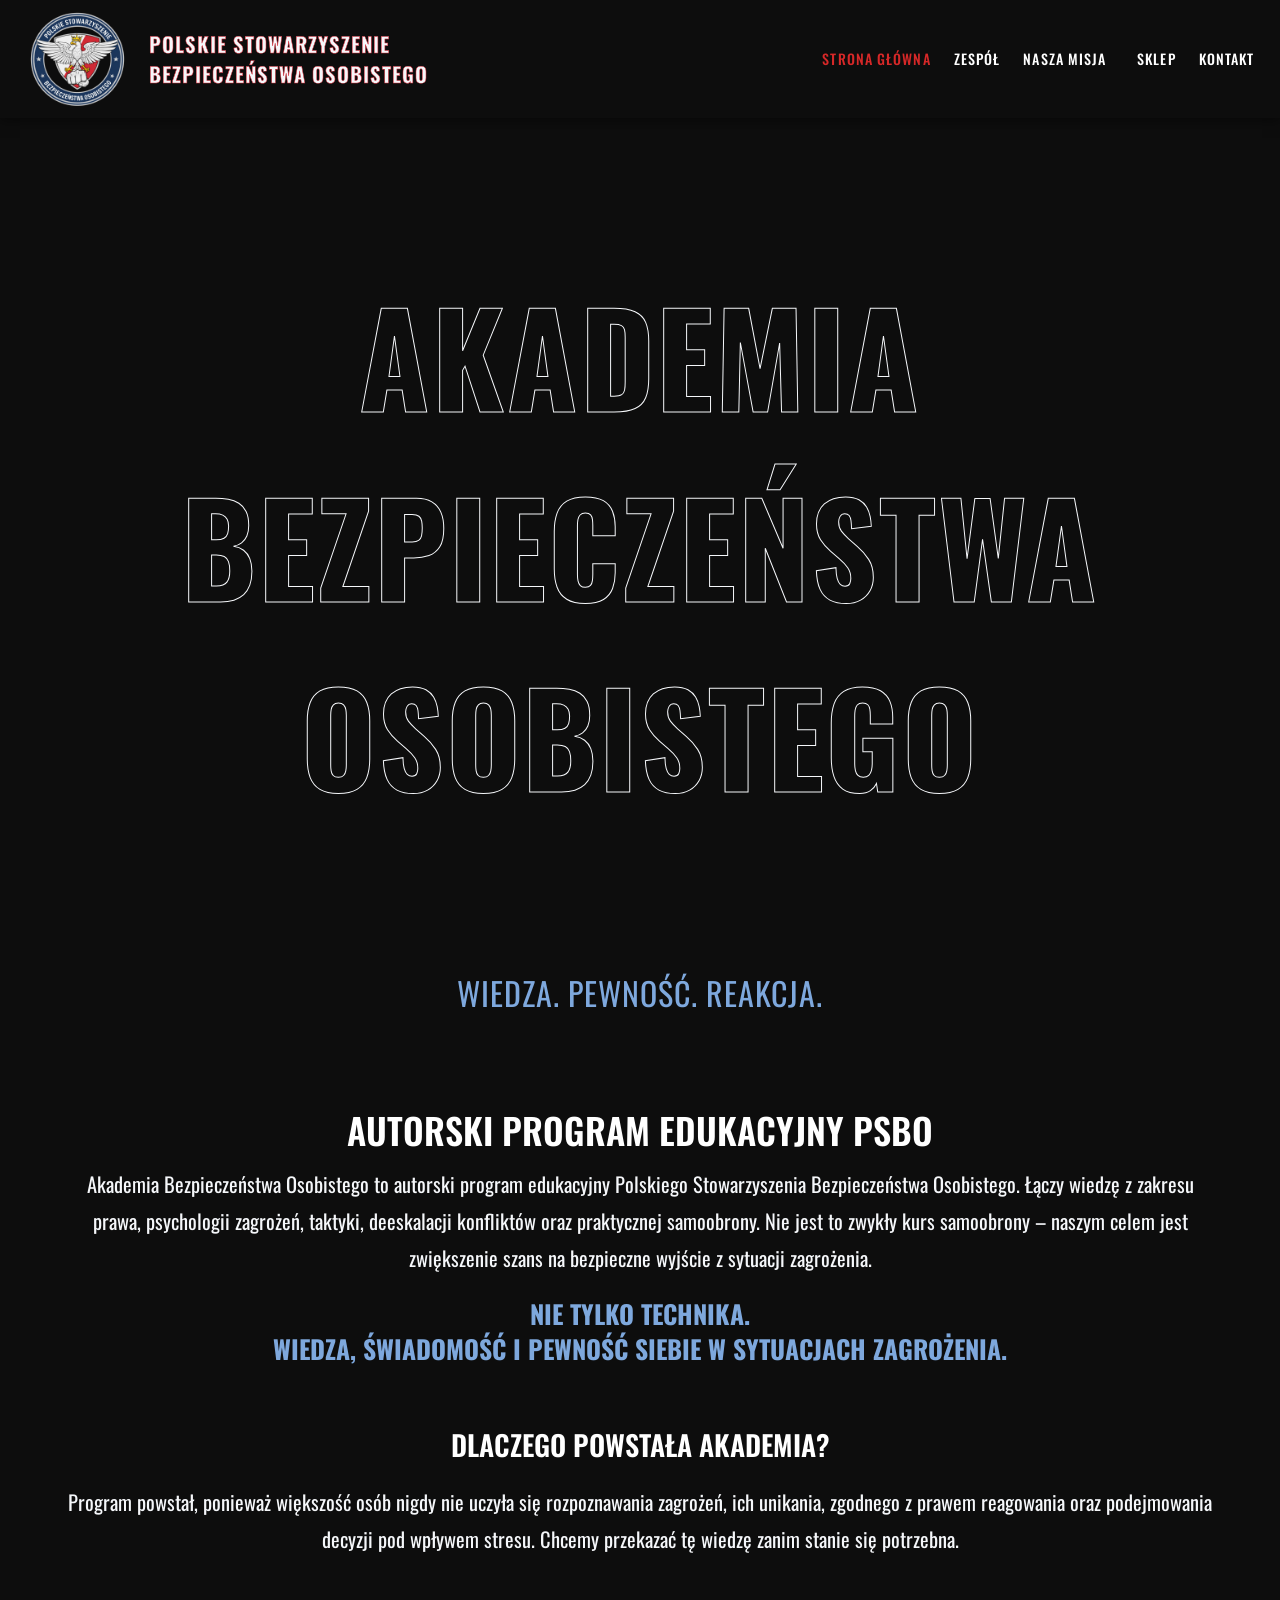
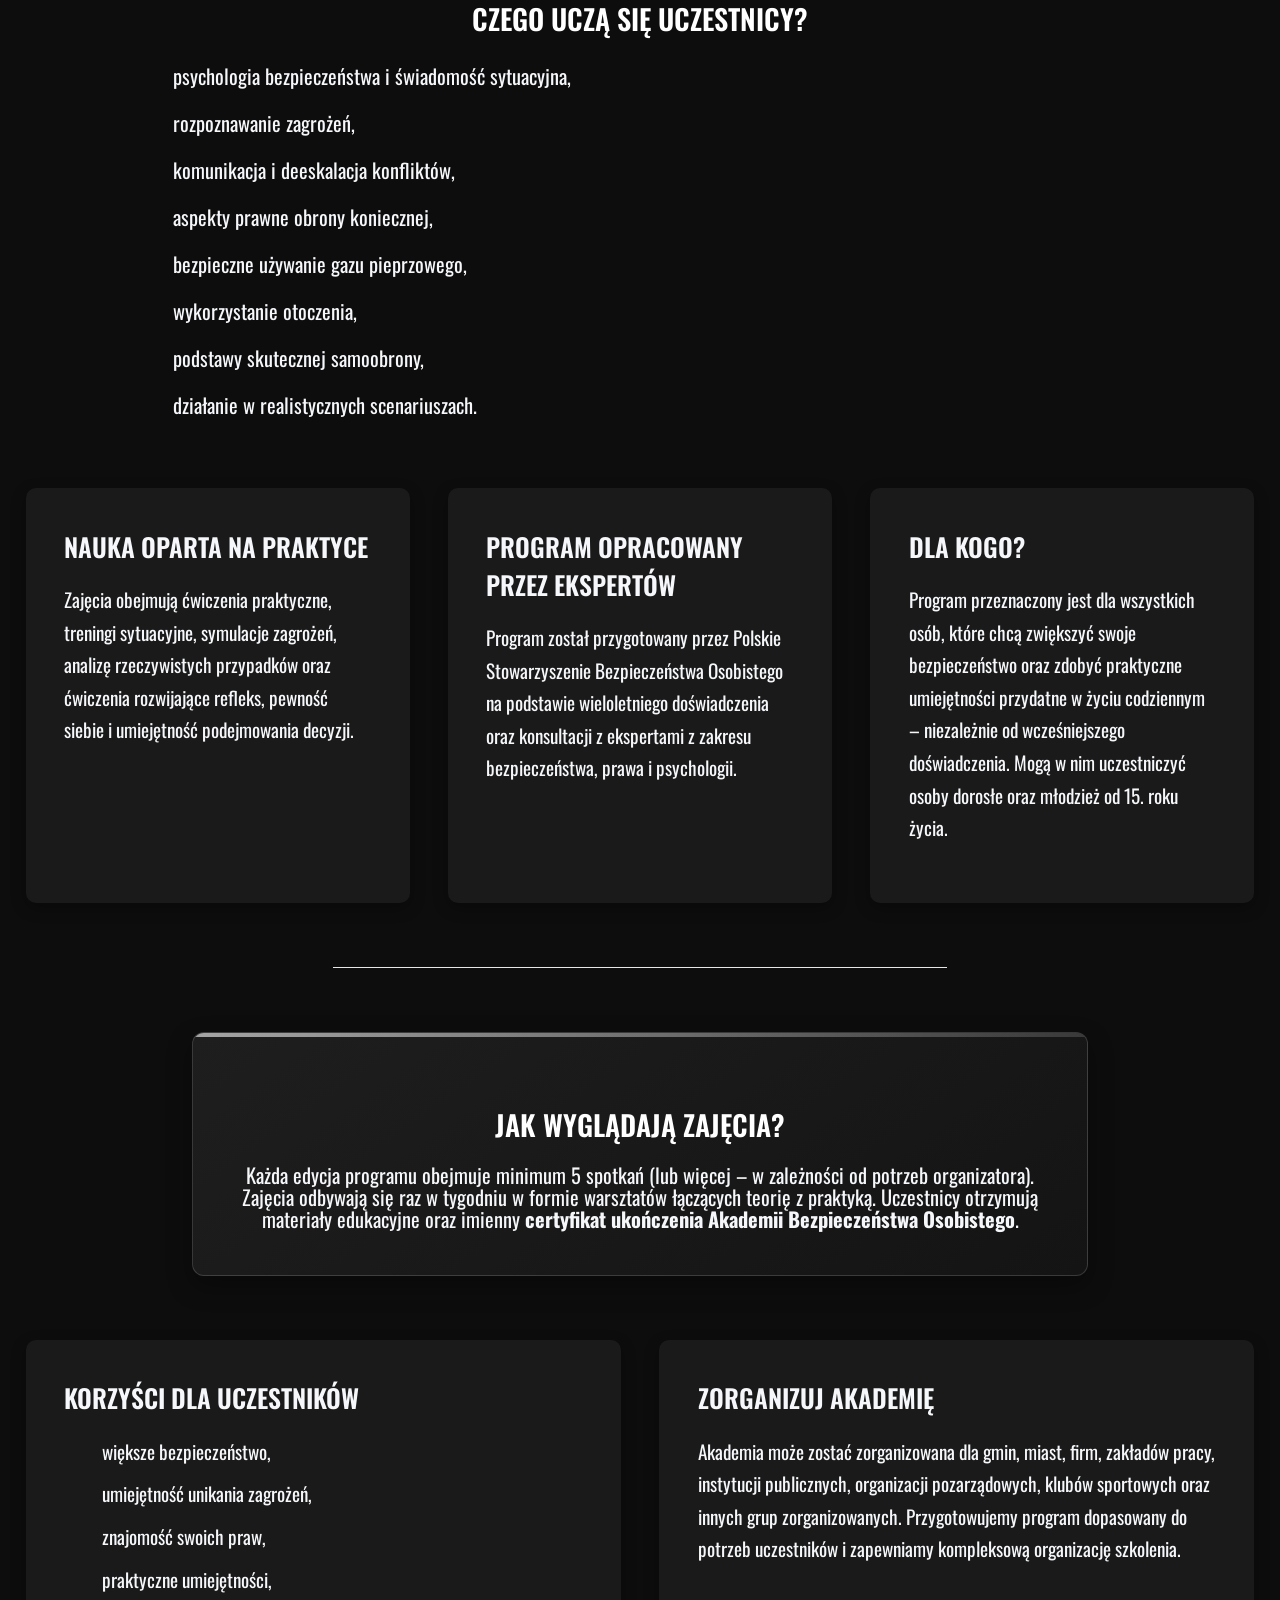
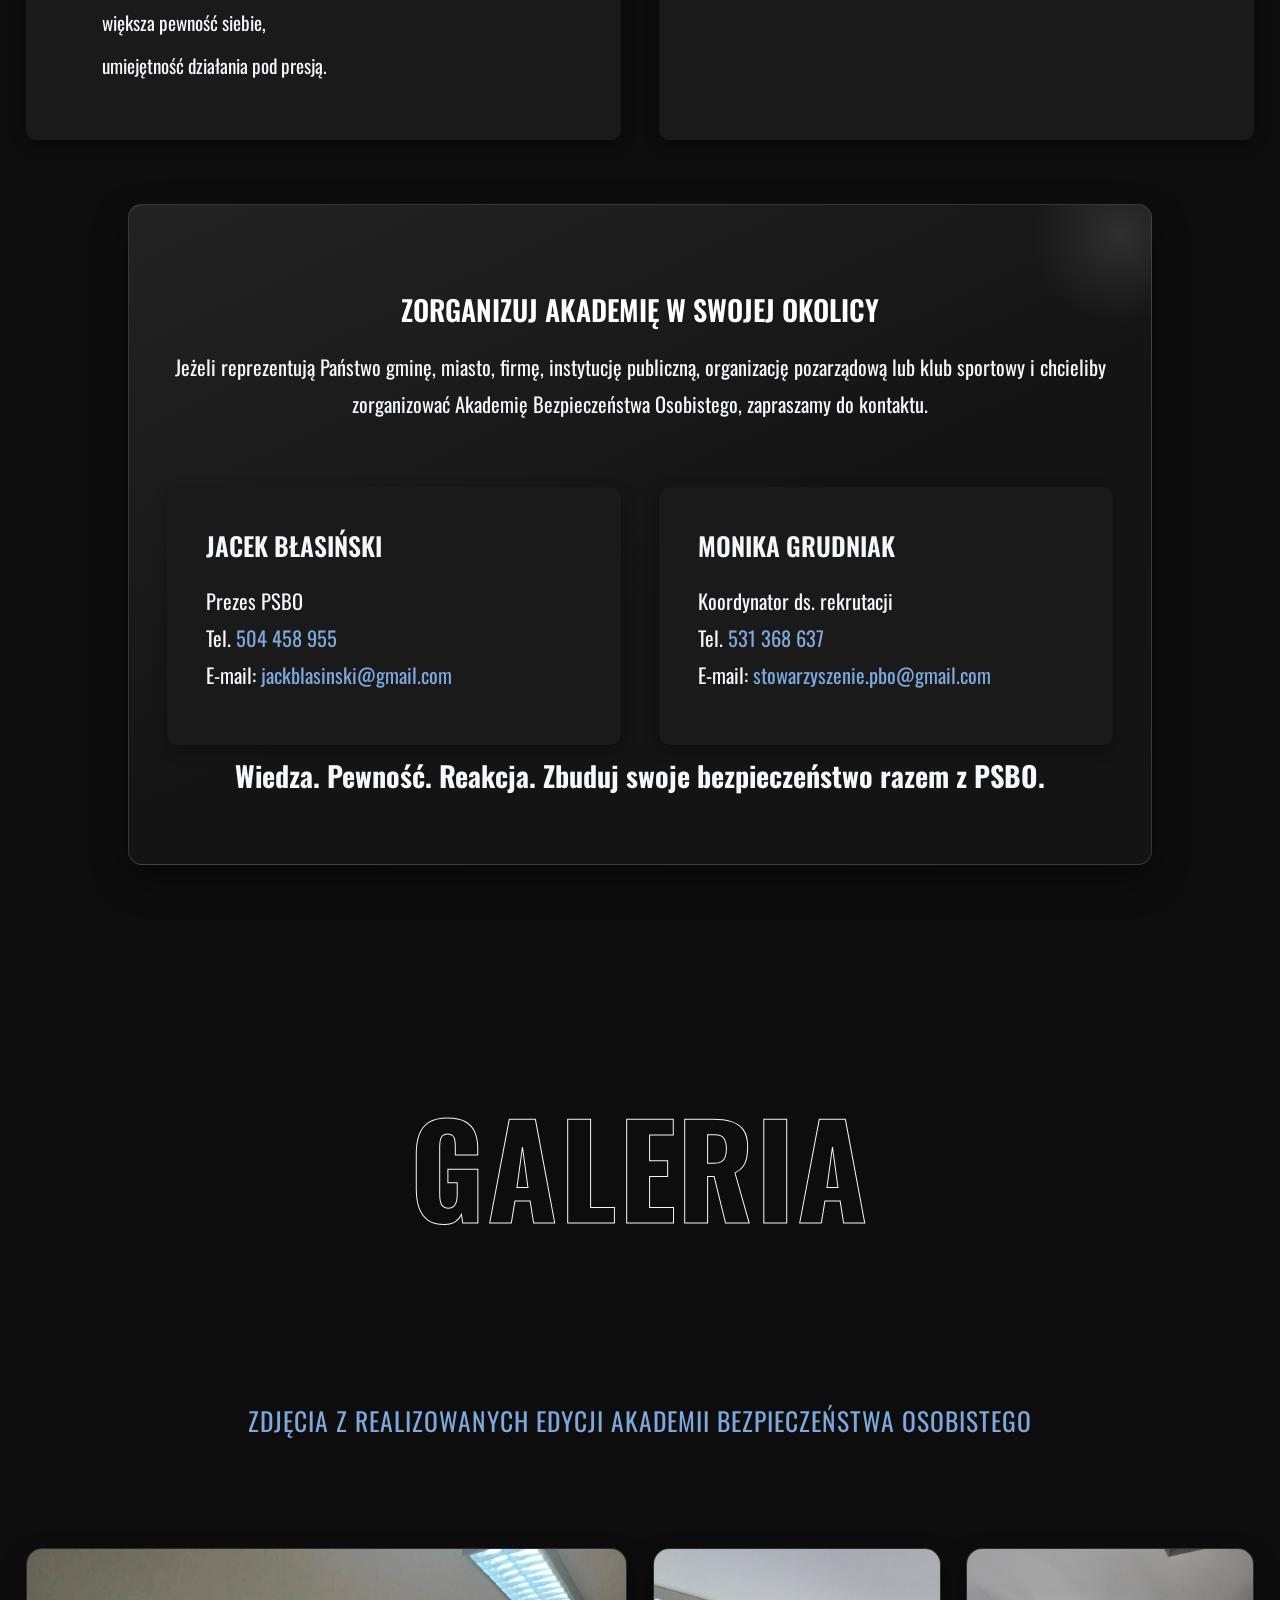
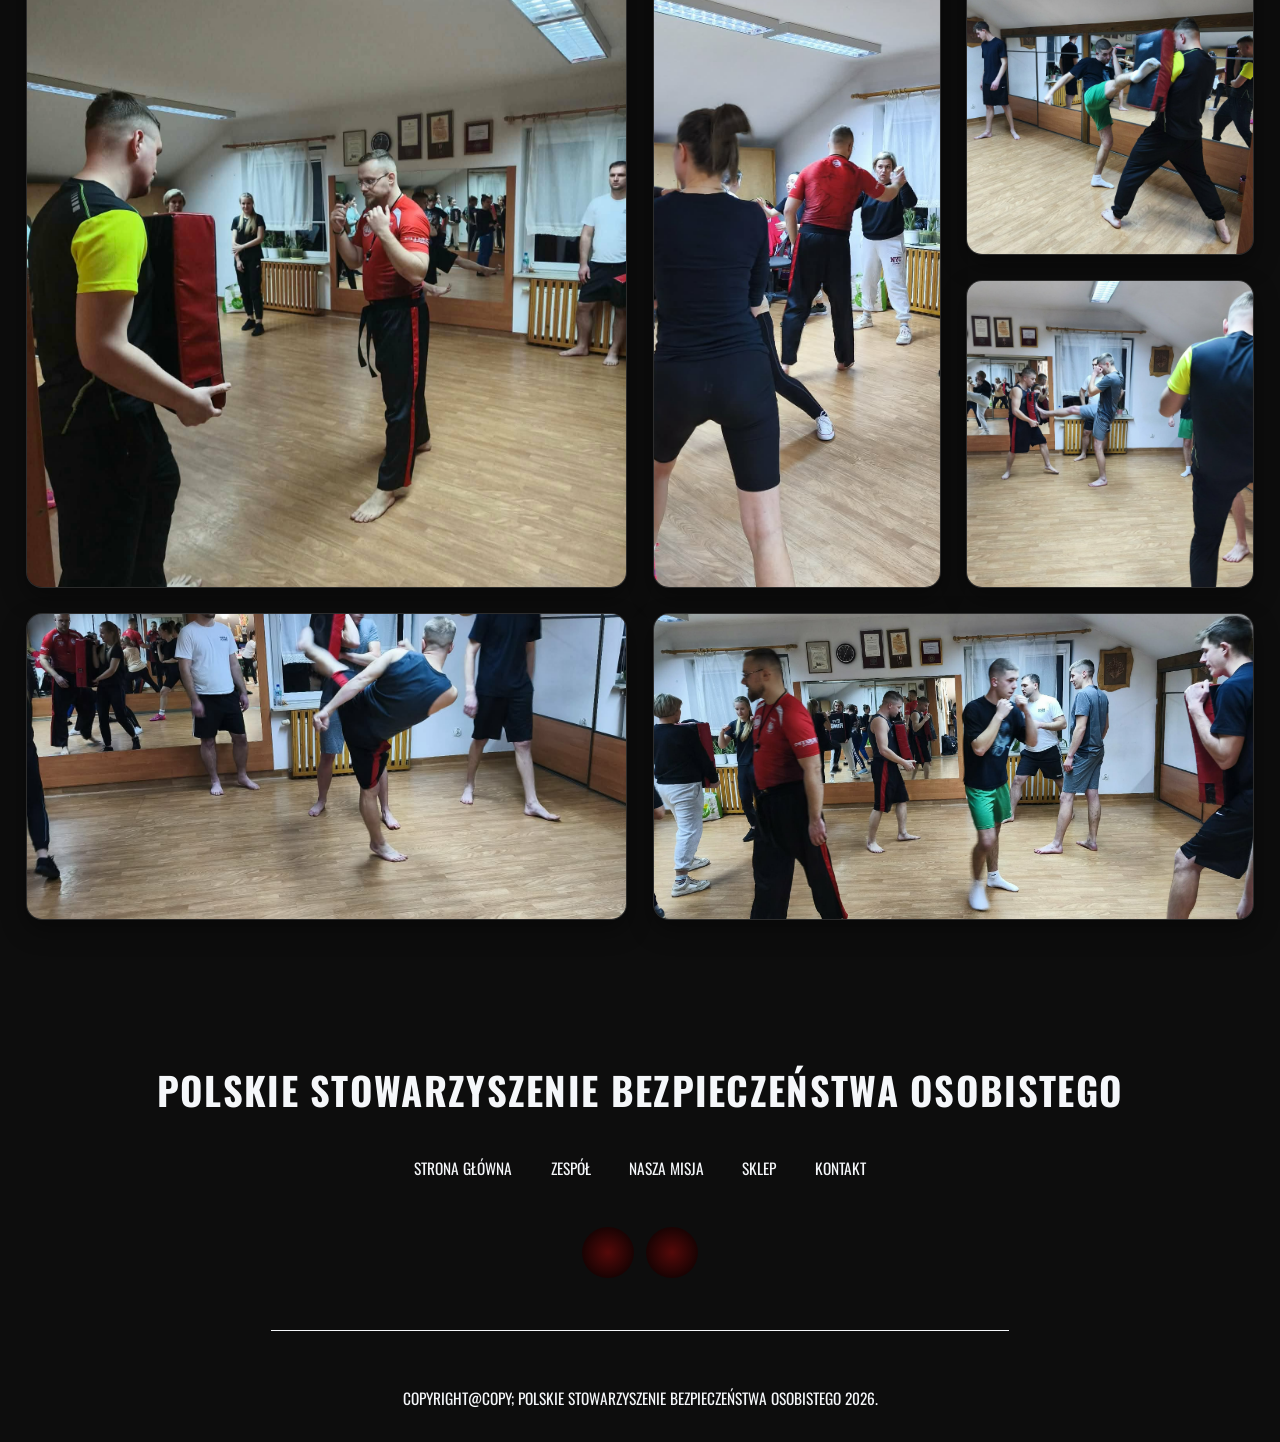
==== commit 23dc58d2: "fix gallery" ====
--- a/akademia.html
+++ b/akademia.html
@@ -38,9 +38,10 @@
                             <ul class="dropdown-menu">
                                 <li><a href="partnerstwo.html">Program Partnerski</a></li>
                                 <li><a href="bezpieczny-student.html">Bezpieczny Uczeń – Bezpieczna Gmina</a></li>
-                                <li><a class="active-link" href="akademia.html">Akademia Bezpieczeństwa Osobistego</a></li>
-                                <li><a href="seminarium.html">Szkolenia Instruktorskie</a></li>
-                                <li><a href="turnieje-krajowe-i-miedzynarodowe.html">Turnieje Krajowe i Międzynarodowe</a></li>
+                                <li><a class="active-link" href="akademia.html">Akademia Bezpieczeństwa Osobistego</a>
+                                </li>
+                                <li><a href="#">Szkolenia Instruktorskie</a></li>
+                                <li><a href="#">Turnieje Krajowe i Międzynarodowe</a></li>
                             </ul>
                         </li>
                         <li><a href="https://google.pl" target="_blank" rel="noopener">Sklep</a></li>
@@ -60,7 +61,10 @@
 
                 <div class="program-intro">
                     <p class="program-intro-text">Autorski program edukacyjny PSBO</p>
-                    <p class="program-text">Akademia Bezpieczeństwa Osobistego to autorski program edukacyjny Polskiego Stowarzyszenia Bezpieczeństwa Osobistego. Łączy wiedzę z zakresu prawa, psychologii zagrożeń, taktyki, deeskalacji konfliktów oraz praktycznej samoobrony. Nie jest to zwykły kurs samoobrony – naszym celem jest zwiększenie szans na bezpieczne wyjście z sytuacji zagrożenia.</p>
+                    <p class="program-text">Akademia Bezpieczeństwa Osobistego to autorski program edukacyjny Polskiego
+                        Stowarzyszenia Bezpieczeństwa Osobistego. Łączy wiedzę z zakresu prawa, psychologii zagrożeń,
+                        taktyki, deeskalacji konfliktów oraz praktycznej samoobrony. Nie jest to zwykły kurs samoobrony
+                        – naszym celem jest zwiększenie szans na bezpieczne wyjście z sytuacji zagrożenia.</p>
 
                     <p class="program-highlight">Nie tylko technika.</p>
                     <p class="program-highlight">Wiedza, świadomość i pewność siebie w sytuacjach zagrożenia.</p>
@@ -68,7 +72,9 @@
 
                 <div class="program-section-content">
                     <h3 class="program-sub-heading">Dlaczego powstała Akademia?</h3>
-                    <p class="program-text">Program powstał, ponieważ większość osób nigdy nie uczyła się rozpoznawania zagrożeń, ich unikania, zgodnego z prawem reagowania oraz podejmowania decyzji pod wpływem stresu. Chcemy przekazać tę wiedzę zanim stanie się potrzebna.</p>
+                    <p class="program-text">Program powstał, ponieważ większość osób nigdy nie uczyła się rozpoznawania
+                        zagrożeń, ich unikania, zgodnego z prawem reagowania oraz podejmowania decyzji pod wpływem
+                        stresu. Chcemy przekazać tę wiedzę zanim stanie się potrzebna.</p>
 
                     <h3 class="program-sub-heading">Czego uczą się uczestnicy?</h3>
                     <ul class="feature-list checkmark-list">
@@ -84,18 +90,27 @@
 
                     <div class="program-features-grid">
                         <div class="program-feature-card">
-                            <h3 class="program-sub-heading"><i class="fas fa-dumbbell"></i> Nauka oparta na praktyce</h3>
-                            <p>Zajęcia obejmują ćwiczenia praktyczne, treningi sytuacyjne, symulacje zagrożeń, analizę rzeczywistych przypadków oraz ćwiczenia rozwijające refleks, pewność siebie i umiejętność podejmowania decyzji.</p>
-                        </div>
-
-                        <div class="program-feature-card">
-                            <h3 class="program-sub-heading"><i class="fas fa-user-graduate"></i> Program opracowany przez ekspertów</h3>
-                            <p>Program został przygotowany przez Polskie Stowarzyszenie Bezpieczeństwa Osobistego na podstawie wieloletniego doświadczenia oraz konsultacji z ekspertami z zakresu bezpieczeństwa, prawa i psychologii.</p>
+                            <h3 class="program-sub-heading"><i class="fas fa-dumbbell"></i> Nauka oparta na praktyce
+                            </h3>
+                            <p>Zajęcia obejmują ćwiczenia praktyczne, treningi sytuacyjne, symulacje zagrożeń, analizę
+                                rzeczywistych przypadków oraz ćwiczenia rozwijające refleks, pewność siebie i
+                                umiejętność podejmowania decyzji.</p>
+                        </div>
+
+                        <div class="program-feature-card">
+                            <h3 class="program-sub-heading"><i class="fas fa-user-graduate"></i> Program opracowany
+                                przez ekspertów</h3>
+                            <p>Program został przygotowany przez Polskie Stowarzyszenie Bezpieczeństwa Osobistego na
+                                podstawie wieloletniego doświadczenia oraz konsultacji z ekspertami z zakresu
+                                bezpieczeństwa, prawa i psychologii.</p>
                         </div>
 
                         <div class="program-feature-card">
                             <h3 class="program-sub-heading"><i class="fas fa-users"></i> Dla kogo?</h3>
-                            <p>Program przeznaczony jest dla wszystkich osób, które chcą zwiększyć swoje bezpieczeństwo oraz zdobyć praktyczne umiejętności przydatne w życiu codziennym – niezależnie od wcześniejszego doświadczenia. Mogą w nim uczestniczyć osoby dorosłe oraz młodzież od 15. roku życia.</p>
+                            <p>Program przeznaczony jest dla wszystkich osób, które chcą zwiększyć swoje bezpieczeństwo
+                                oraz zdobyć praktyczne umiejętności przydatne w życiu codziennym – niezależnie od
+                                wcześniejszego doświadczenia. Mogą w nim uczestniczyć osoby dorosłe oraz młodzież od 15.
+                                roku życia.</p>
                         </div>
                     </div>
 
@@ -103,7 +118,10 @@
 
                     <div class="cost-section">
                         <h3 class="program-sub-heading">Jak wyglądają zajęcia?</h3>
-                        <p>Każda edycja programu obejmuje minimum 5 spotkań (lub więcej – w zależności od potrzeb organizatora). Zajęcia odbywają się raz w tygodniu w formie warsztatów łączących teorię z praktyką. Uczestnicy otrzymują materiały edukacyjne oraz imienny <strong>certyfikat ukończenia Akademii Bezpieczeństwa Osobistego</strong>.</p>
+                        <p>Każda edycja programu obejmuje minimum 5 spotkań (lub więcej – w zależności od potrzeb
+                            organizatora). Zajęcia odbywają się raz w tygodniu w formie warsztatów łączących teorię z
+                            praktyką. Uczestnicy otrzymują materiały edukacyjne oraz imienny <strong>certyfikat
+                                ukończenia Akademii Bezpieczeństwa Osobistego</strong>.</p>
                     </div>
 
                     <div class="program-features-grid">
@@ -121,14 +139,19 @@
 
                         <div class="program-feature-card">
                             <h3 class="program-sub-heading">Zorganizuj Akademię</h3>
-                            <p>Akademia może zostać zorganizowana dla gmin, miast, firm, zakładów pracy, instytucji publicznych, organizacji pozarządowych, klubów sportowych oraz innych grup zorganizowanych. Przygotowujemy program dopasowany do potrzeb uczestników i zapewniamy kompleksową organizację szkolenia.</p>
+                            <p>Akademia może zostać zorganizowana dla gmin, miast, firm, zakładów pracy, instytucji
+                                publicznych, organizacji pozarządowych, klubów sportowych oraz innych grup
+                                zorganizowanych. Przygotowujemy program dopasowany do potrzeb uczestników i zapewniamy
+                                kompleksową organizację szkolenia.</p>
                         </div>
                     </div>
                 </div>
 
                 <div class="program-summary">
                     <h3 class="program-sub-heading">Zorganizuj Akademię w swojej okolicy</h3>
-                    <p>Jeżeli reprezentują Państwo gminę, miasto, firmę, instytucję publiczną, organizację pozarządową lub klub sportowy i chcieliby zorganizować Akademię Bezpieczeństwa Osobistego, zapraszamy do kontaktu.</p>
+                    <p>Jeżeli reprezentują Państwo gminę, miasto, firmę, instytucję publiczną, organizację pozarządową
+                        lub klub sportowy i chcieliby zorganizować Akademię Bezpieczeństwa Osobistego, zapraszamy do
+                        kontaktu.</p>
 
                     <div class="program-features-grid">
                         <div class="program-feature-card">
@@ -141,7 +164,8 @@
                             <h3 class="program-sub-heading">Monika Grudniak</h3>
                             <p>Koordynator ds. rekrutacji<br>
                                 Tel. <a href="tel:531368637">531 368 637</a><br>
-                                E-mail: <a href="mailto:stowarzyszenie.pbo@gmail.com">stowarzyszenie.pbo@gmail.com</a></p>
+                                E-mail: <a href="mailto:stowarzyszenie.pbo@gmail.com">stowarzyszenie.pbo@gmail.com</a>
+                            </p>
                         </div>
                     </div>
 
@@ -149,52 +173,74 @@
                 </div>
             </section>
 
-            <section id="akademia-gallery-section" class="max-width-center section-block-padding">
+            <section id="akademia-gallery-section" class="open-gallery-section max-width-center section-block-padding">
                 <h1 class="section-heading">Galeria</h1>
                 <h2 class="section-sub-heading">Zdjęcia z realizowanych edycji Akademii Bezpieczeństwa Osobistego</h2>
-                <div class="gallery-row gallery-row-1">
-                    <div class="gallery-box" data-event="akademia-edycja-1" data-title="Zajęcia praktyczne Akademii" data-images="assets/images/academy/1.jpg,assets/images/academy/2.jpg,assets/images/academy/3.jpg,assets/images/academy/4.jpg,assets/images/academy/5.jpg,assets/images/academy/6.jpg">
-                        <img src="assets/images/academy/1.jpg" alt="Zajęcia praktyczne Akademii Bezpieczeństwa Osobistego">
-                        <div class="gallery-box-overlay">
-<!--                            <h2>Zajęcia praktyczne</h2>-->
-                            <span class="gallery-view-more"><i class="fa fa-images"></i> Zobacz galerię</span>
-                        </div>
-                    </div>
-<!--                    <div class="gallery-box" data-event="akademia-edycja-2" data-title="Warsztaty samoobrony" data-images="assets/images/save-student/7.jpg,assets/images/save-student/8.jpg,assets/images/save-student/9.jpg,assets/images/save-student/10.jpg,assets/images/save-student/11.jpg,assets/images/save-student/12.jpg">-->
-<!--                        <img src="assets/images/save-student/7.jpg" alt="Warsztaty samoobrony Akademii Bezpieczeństwa Osobistego">-->
-<!--                        <div class="gallery-box-overlay">-->
-<!--                            <h2>Warsztaty samoobrony</h2>-->
-<!--                            <span class="gallery-view-more"><i class="fa fa-images"></i> Zobacz galerię</span>-->
-<!--                        </div>-->
-<!--                    </div>-->
-<!--                    <div class="gallery-box" data-event="akademia-edycja-3" data-title="Szkolenia i certyfikacja" data-images="assets/images/save-student/13.jpg,assets/images/save-student/14.jpg,assets/images/save-student/15.jpg,assets/images/save-student/16.jpg,assets/images/save-student/17.jpg">-->
-<!--                        <img src="assets/images/save-student/13.jpg" alt="Szkolenia i certyfikacja Akademii Bezpieczeństwa Osobistego">-->
-<!--                        <div class="gallery-box-overlay">-->
-<!--                            <h2>Szkolenia i certyfikacja</h2>-->
-<!--                            <span class="gallery-view-more"><i class="fa fa-images"></i> Zobacz galerię</span>-->
-<!--                        </div>-->
-<!--                    </div>-->
+
+                <div class="mosaic-gallery-grid">
+                    <div class="mosaic-item mosaic-item--lg">
+                        <img src="assets/images/academy/1.jpg" alt="Zajęcia praktyczne i techniki interwencyjne"
+                            loading="lazy">
+                        <div class="mosaic-item-overlay">
+                            <span class="mosaic-item-badge">Akademia PSBO</span>
+                            <span class="mosaic-item-caption">Zajęcia praktyczne i techniki interwencyjne</span>
+                            <!-- <div class="mosaic-item-zoom"><i class="fa fa-expand"></i></div> -->
+                        </div>
+                    </div>
+                    <div class="mosaic-item mosaic-item--tall">
+                        <img src="assets/images/academy/2.jpg" alt="Trening samoobrony w realnych sytuacjach"
+                            loading="lazy">
+                        <div class="mosaic-item-overlay">
+                            <span class="mosaic-item-badge">Warsztaty</span>
+                            <span class="mosaic-item-caption">Trening samoobrony w realnych sytuacjach</span>
+                            <!-- <div class="mosaic-item-zoom"><i class="fa fa-expand"></i></div> -->
+                        </div>
+                    </div>
+                    <div class="mosaic-item mosaic-item--sm">
+                        <img src="assets/images/academy/4.jpg" alt="Warsztaty świadomości sytuacyjnej" loading="lazy">
+                        <div class="mosaic-item-overlay">
+                            <span class="mosaic-item-badge">Trening</span>
+                            <span class="mosaic-item-caption">Warsztaty świadomości sytuacyjnej</span>
+                            <!-- <div class="mosaic-item-zoom"><i class="fa fa-expand"></i></div> -->
+                        </div>
+                    </div>
+                    <div class="mosaic-item mosaic-item--sm">
+                        <img src="assets/images/academy/5.jpg" alt="Bezpieczeństwo osobiste i refleks" loading="lazy">
+                        <div class="mosaic-item-overlay">
+                            <span class="mosaic-item-badge">Edukacja</span>
+                            <span class="mosaic-item-caption">Bezpieczeństwo osobiste i refleks</span>
+                            <!-- <div class="mosaic-item-zoom"><i class="fa fa-expand"></i></div> -->
+                        </div>
+                    </div>
+                    <div class="mosaic-item mosaic-item--wide">
+                        <img src="assets/images/academy/3.jpg" alt="Ćwiczenia taktyczne i deeskalacja" loading="lazy">
+                        <div class="mosaic-item-overlay">
+                            <span class="mosaic-item-badge">Praktyka</span>
+                            <span class="mosaic-item-caption">Ćwiczenia taktyczne i deeskalacja</span>
+                            <!-- <div class="mosaic-item-zoom"><i class="fa fa-expand"></i></div> -->
+                        </div>
+                    </div>
+                    <div class="mosaic-item mosaic-item--wide">
+                        <img src="assets/images/academy/6.jpg" alt="Certyfikacja i podsumowanie edycji Akademii"
+                            loading="lazy">
+                        <div class="mosaic-item-overlay">
+                            <span class="mosaic-item-badge">Certyfikacja</span>
+                            <span class="mosaic-item-caption">Certyfikacja i podsumowanie edycji Akademii</span>
+                            <!-- <div class="mosaic-item-zoom"><i class="fa fa-expand"></i></div> -->
+                        </div>
+                    </div>
                 </div>
             </section>
-
-            <div id="galleryModal" class="gallery-modal">
-                <div class="gallery-modal-content">
-                    <div class="gallery-modal-header">
-                        <h3 class="gallery-modal-title"></h3>
-                        <span class="gallery-modal-count"></span>
-                    </div>
-                    <button class="gallery-modal-close" aria-label="Zamknij galerię"><i class="fa fa-times"></i></button>
-                    <div class="gallery-modal-grid"></div>
-                </div>
-            </div>
 
             <div id="galleryLightbox" class="gallery-lightbox">
                 <button class="gallery-lightbox-close" aria-label="Zamknij podgląd"><i class="fa fa-times"></i></button>
-                <button class="gallery-lightbox-nav gallery-lightbox-prev" aria-label="Poprzednie zdjęcie"><i class="fa fa-chevron-left"></i></button>
+                <button class="gallery-lightbox-nav gallery-lightbox-prev" aria-label="Poprzednie zdjęcie"><i
+                        class="fa fa-chevron-left"></i></button>
                 <div class="gallery-lightbox-stage">
                     <img class="gallery-lightbox-image" src="" alt="Zdjęcie z wydarzenia">
                 </div>
-                <button class="gallery-lightbox-nav gallery-lightbox-next" aria-label="Następne zdjęcie"><i class="fa fa-chevron-right"></i></button>
+                <button class="gallery-lightbox-nav gallery-lightbox-next" aria-label="Następne zdjęcie"><i
+                        class="fa fa-chevron-right"></i></button>
                 <div class="gallery-lightbox-counter"></div>
             </div>
         </main>
@@ -225,4 +271,5 @@
     <script src="js/script.js"></script>
     <script src="https://kit.fontawesome.com/8769ee6e50.js" crossorigin="anonymous"></script>
 </body>
-</html>
+
+</html>
--- a/css/style.css
+++ b/css/style.css
@@ -60,6 +60,7 @@
 
     --navy: #0B1F3A;
     --navy-light: #132F52;
+    --blue-calm: #7ea8dd;
 
     --red: #D62828;
     --red-light: #E63946;
@@ -91,6 +92,7 @@
     text-decoration: none;
     display: inline-block;
     transition: all .3s linear;
+    color: var(--blue-calm);
 }
 
 li {
@@ -120,8 +122,10 @@
     padding: 1.2rem 2.2rem;
     text-transform: uppercase;
     color: var(--white);
-    background-color: transparent; /* Ensure background is transparent */
-    display: inline-block; /* Make it behave like a block for padding */
+    background-color: transparent;
+    /* Ensure background is transparent */
+    display: inline-block;
+    /* Make it behave like a block for padding */
 }
 
 .transparent-btn:hover {
@@ -181,14 +185,14 @@
 /**********************************************************
     Header Start
 **********************************************************/
-header{
+header {
     width: 100%;
     min-height: 100vh;
     background-image: linear-gradient(-219deg,
-    rgba(13, 13, 13, 0.85) 20%,
-    rgba(11, 31, 58, 0.75) 60%,
-    rgba(13, 13, 13, 0.4) 100%),
-    url("../assets/images/hero-1.jpg");
+            rgba(13, 13, 13, 0.85) 20%,
+            rgba(11, 31, 58, 0.75) 60%,
+            rgba(13, 13, 13, 0.4) 100%),
+        url("../assets/images/hero-1.jpg");
     background-repeat: no-repeat;
     background-size: cover;
     background-position: center;
@@ -225,7 +229,7 @@
 .logo-box img {
     height: 8rem;
     width: auto;
-    filter: contrast(0.6) saturate(6);
+    margin-right: 12px;
 }
 
 .logo-box a {
@@ -233,7 +237,7 @@
 }
 
 .logo-box h2 {
-    font-size: 2.5rem;
+    font-size: 1.6rem;
     margin-left: .7rem;
     color: var(--white);
     -webkit-text-stroke: 0.5px var(--red-light)
@@ -243,11 +247,11 @@
    Nav Links
 **********************************************************/
 .nav-links ul {
-    gap: 2.5rem;
+    gap: 1.8rem;
 }
 
 .nav-links ul li a {
-    font-size: 1.5rem;
+    font-size: 1.1rem;
     font-weight: 500;
     letter-spacing: 1.1px;
     color: var(--pure-white);
@@ -271,6 +275,7 @@
 .nav-dropdown .dropdown-toggle {
     display: flex;
     align-items: center;
+    justify-content: center;
     gap: .6rem;
 }
 
@@ -340,6 +345,7 @@
 }
 
 @media (hover:hover) {
+
     .nav-dropdown:hover .dropdown-menu,
     .nav-dropdown.active .dropdown-menu {
         opacity: 1;
@@ -364,6 +370,7 @@
 .nav-dropdown.active .dropdown-toggle i {
     transform: rotate(180deg);
 }
+
 /**********************************************************
    Nav Dropdown (Nasza misja) End
 **********************************************************/
@@ -442,8 +449,8 @@
 }
 
 .training-box:last-child {
-    background-image: linear-gradient(rgba(13,13,13,0.4), rgba(13,13,13,0.6)),
-    url("../assets/images/hero-card-2.jpg");
+    background-image: linear-gradient(rgba(13, 13, 13, 0.4), rgba(13, 13, 13, 0.6)),
+        url("../assets/images/hero-card-2.jpg");
 }
 
 .training-box h2,
@@ -480,26 +487,36 @@
 **********************************************************/
 .offer-boxes-container {
     display: grid;
-    grid-template-columns: repeat(auto-fit, minmax(30rem, 1fr)); /* Responsive 3-column grid */
+    grid-template-columns: repeat(auto-fit, minmax(30rem, 1fr));
+    /* Responsive 3-column grid */
     gap: 5rem;
-    justify-items: center; /* Center items within their grid cells */
+    justify-items: center;
+    /* Center items within their grid cells */
 }
 
 .offer-box {
     /* flex: 0 0 auto; Removed flex properties as we are using grid */
-    width: 30rem; /* Set a fixed width for the offer box */
+    width: 30rem;
+    /* Set a fixed width for the offer box */
     text-align: center;
-    padding: 2rem; /* Add some padding inside the box */
-    border: 1px solid var(--gray); /* Optional: add a border for visual separation */
-    border-radius: 8px; /* Optional: rounded corners */
+    padding: 2rem;
+    /* Add some padding inside the box */
+    border: 1px solid var(--gray);
+    /* Optional: add a border for visual separation */
+    border-radius: 8px;
+    /* Optional: rounded corners */
     /* margin-bottom: 2rem; Removed margin-bottom as gap handles spacing */
 }
 
 .offer-box img {
-    width: 20rem; /* Set a fixed width for the image */
-    height: 26rem; /* Set a fixed height for the image */
-    border-radius: 8px; /* Added delicate rounded corners */
-    object-fit: cover; /* Ensure the entire image is visible */
+    width: 20rem;
+    /* Set a fixed width for the image */
+    height: 26rem;
+    /* Set a fixed height for the image */
+    border-radius: 8px;
+    /* Added delicate rounded corners */
+    object-fit: cover;
+    /* Ensure the entire image is visible */
     margin-bottom: 2rem;
     transition: all .3s linear;
     cursor: pointer;
@@ -551,7 +568,7 @@
     font-size: 2.5rem;
     font-weight: 400;
     margin-bottom: 3rem;
-    color: var(--red);
+    color: var(--blue-calm);
 }
 
 .program-page-section .program-intro {
@@ -570,7 +587,8 @@
     line-height: 1.8;
     margin-bottom: 2rem;
     color: var(--white);
-    text-transform: none; /* Override uppercase for better readability */
+    text-transform: none;
+    /* Override uppercase for better readability */
     max-width: 90rem;
     margin-left: auto;
     margin-right: auto;
@@ -579,7 +597,7 @@
 .program-page-section .program-highlight {
     font-size: 2rem;
     font-weight: 700;
-    color: var(--red-light);
+    color: var(--blue-calm);
     margin-bottom: 1rem;
 }
 
@@ -606,8 +624,10 @@
     line-height: 1.8;
     margin-bottom: 0.8rem;
     color: var(--white);
-    text-transform: none; /* Override uppercase for better readability */
-    padding-left: 3.5rem; /* Increased padding for icon */
+    text-transform: none;
+    /* Override uppercase for better readability */
+    padding-left: 3.5rem;
+    /* Increased padding for icon */
     position: relative;
 }
 
@@ -650,7 +670,8 @@
 .program-page-section .cost-section p {
     font-size: 1.6rem;
     margin-bottom: 1rem;
-    text-transform: none; /* Override uppercase for better readability */
+    text-transform: none;
+    /* Override uppercase for better readability */
 }
 
 .program-page-section .cost-section strong {
@@ -745,7 +766,8 @@
     font-size: 1.6rem;
     line-height: 1.8;
     margin-bottom: 1rem;
-    text-transform: none; /* Override uppercase for better readability */
+    text-transform: none;
+    /* Override uppercase for better readability */
     position: relative;
     z-index: 1;
 }
@@ -780,30 +802,442 @@
 
 
 /**********************************************************
-    Google Map Section Start
+    Poland Map Section Start
 **********************************************************/
 #map-section {
     text-align: center;
-    padding-top: 5rem; /* Add some padding to separate from previous section */
+    padding-top: 6rem;
+    padding-bottom: 6rem;
+    background: radial-gradient(circle at 50% 30%, rgba(19, 47, 82, 0.25) 0%, rgba(13, 13, 13, 0.95) 75%);
+    position: relative;
+    overflow: hidden;
 }
 
 #map-section .section-heading {
-    margin-bottom: 3rem;
-}
-
-.map-container {
-    max-width: 100rem; /* Limit the width of the map container */
-    margin: 0 auto; /* Center the map container */
-    border-radius: 8px; /* Add some rounded corners to the map */
-    overflow: hidden; /* Hide any overflow from rounded corners */
-    box-shadow: 0 0 20px rgba(0, 0, 0, 0.5); /* Add a subtle shadow */
-}
-
-.map-container iframe {
-    border-radius: 8px; /* Apply border-radius to the iframe as well */
-}
-/**********************************************************
-    Google Map Section End
+    margin-bottom: 1rem;
+}
+
+#map-section .section-sub-heading {
+    font-size: 1.8rem;
+    font-weight: 400;
+    color: var(--blue-calm);
+    max-width: 90rem;
+    margin: 0 auto 4.5rem;
+    line-height: 1.6;
+    text-transform: none;
+}
+
+.poland-map-layout {
+    display: grid;
+    grid-template-columns: 1.15fr 0.85fr;
+    gap: 4rem;
+    align-items: center;
+    max-width: 120rem;
+    margin: 0 auto;
+    text-align: left;
+}
+
+.poland-map-visual {
+    position: relative;
+    background: linear-gradient(145deg, rgba(20, 24, 33, 0.9), rgba(12, 14, 18, 0.95));
+    border: 1px solid rgba(255, 255, 255, 0.08);
+    border-radius: 20px;
+    padding: 2.5rem;
+    box-shadow: 0 20px 50px rgba(0, 0, 0, 0.6);
+    backdrop-filter: blur(10px);
+}
+
+.poland-svg-map {
+    width: 100%;
+    height: auto;
+    display: block;
+    filter: drop-shadow(0 15px 30px rgba(0, 0, 0, 0.7));
+}
+
+.voivodeship-path {
+    fill: #191e26;
+    stroke: rgba(255, 255, 255, 0.12);
+    stroke-width: 1.4;
+    transition: all 0.3s cubic-bezier(0.22, 1, 0.36, 1);
+    cursor: pointer;
+}
+
+.voivodeship-path:hover {
+    fill: #223249;
+    stroke: var(--blue-calm);
+    stroke-width: 2;
+    filter: drop-shadow(0 0 12px rgba(126, 168, 221, 0.5));
+}
+
+.active-voivodeship.region-mazowieckie {
+    fill: url(#grad-active-mz);
+    stroke: #ff5e6c;
+    stroke-width: 2.4;
+    filter: drop-shadow(0 0 16px rgba(230, 57, 70, 0.6));
+}
+
+.active-voivodeship.region-lubelskie {
+    fill: url(#grad-active-lu);
+    stroke: #ff4050;
+    stroke-width: 2.4;
+    filter: drop-shadow(0 0 16px rgba(214, 40, 40, 0.6));
+}
+
+.active-voivodeship:hover {
+    filter: drop-shadow(0 0 24px rgba(230, 57, 70, 0.95));
+    stroke-width: 3.2;
+}
+
+/* Markers & Pulsing points */
+.hub-pulse {
+    fill: rgba(255, 255, 255, 0.2);
+    stroke: #ffffff;
+    stroke-width: 1.5;
+    animation: hubPulseAnim 2.2s infinite ease-out;
+    transform-origin: center;
+}
+
+@keyframes hubPulseAnim {
+    0% {
+        r: 5;
+        opacity: 1;
+    }
+    100% {
+        r: 22;
+        opacity: 0;
+    }
+}
+
+.hub-center {
+    fill: #ffffff;
+    stroke: var(--red);
+    stroke-width: 2;
+    filter: drop-shadow(0 0 6px #ffffff);
+}
+
+.hub-label {
+    font-family: var(--font-family-1);
+    font-size: 1.3rem;
+    font-weight: 700;
+    fill: #ffffff;
+    letter-spacing: 1px;
+    filter: drop-shadow(0 2px 4px rgba(0, 0, 0, 0.9));
+}
+
+.hub-city {
+    font-family: var(--font-family-1);
+    font-size: 1.1rem;
+    font-weight: 500;
+    fill: #ffccd0;
+    letter-spacing: 0.8px;
+    filter: drop-shadow(0 2px 4px rgba(0, 0, 0, 0.9));
+}
+
+/* Map legend */
+.map-legend {
+    display: flex;
+    justify-content: center;
+    gap: 2.5rem;
+    margin-top: 1.8rem;
+    padding-top: 1.5rem;
+    border-top: 1px solid rgba(255, 255, 255, 0.08);
+}
+
+.map-legend-item {
+    display: flex;
+    align-items: center;
+    gap: 0.8rem;
+    font-size: 1.2rem;
+    color: var(--white);
+    text-transform: none;
+}
+
+.legend-color-dot {
+    width: 1.4rem;
+    height: 1.4rem;
+    border-radius: 4px;
+}
+
+.legend-color-dot.active-mz {
+    background: linear-gradient(135deg, #E63946, #9E131E);
+    box-shadow: 0 0 8px rgba(230, 57, 70, 0.6);
+}
+
+.legend-color-dot.active-lu {
+    background: linear-gradient(135deg, #D62828, #801018);
+    box-shadow: 0 0 8px rgba(214, 40, 40, 0.6);
+}
+
+.legend-color-dot.other {
+    background-color: #191e26;
+    border: 1px solid rgba(255, 255, 255, 0.2);
+}
+
+/* Region info cards */
+.region-cards-container {
+    display: flex;
+    flex-direction: column;
+    gap: 2rem;
+}
+
+.region-card {
+    background: linear-gradient(145deg, #1A1A1A, #121212);
+    border: 1px solid rgba(255, 255, 255, 0.08);
+    border-left: 4px solid var(--red);
+    border-radius: 14px;
+    padding: 2.2rem 2.4rem;
+    box-shadow: 0 10px 30px rgba(0, 0, 0, 0.4);
+    transition: transform 0.3s ease, border-color 0.3s ease, box-shadow 0.3s ease;
+    position: relative;
+    overflow: hidden;
+}
+
+.region-card.highlighted {
+    border-color: rgba(255, 255, 255, 0.25);
+    border-left-color: var(--red-light);
+    box-shadow: 0 15px 40px rgba(214, 40, 40, 0.3);
+    transform: translateX(6px);
+}
+
+.region-card:hover {
+    transform: translateX(6px);
+    border-color: rgba(255, 255, 255, 0.2);
+    border-left-color: var(--red-light);
+    box-shadow: 0 15px 40px rgba(214, 40, 40, 0.2);
+}
+
+.region-card-header {
+    display: flex;
+    justify-content: space-between;
+    align-items: center;
+    margin-bottom: 1.2rem;
+    flex-wrap: wrap;
+    gap: 1rem;
+}
+
+.region-card-title {
+    font-size: 2rem;
+    color: var(--pure-white);
+    margin: 0;
+}
+
+.region-badge {
+    font-size: 1.1rem;
+    font-weight: 600;
+    letter-spacing: 0.8px;
+    padding: 0.4rem 1rem;
+    border-radius: 50px;
+    background-color: rgba(214, 40, 40, 0.18);
+    color: var(--red-light);
+    border: 1px solid rgba(214, 40, 40, 0.4);
+}
+
+.region-card p {
+    font-size: 1.4rem;
+    line-height: 1.7;
+    color: var(--white);
+    text-transform: none;
+    margin-bottom: 1.2rem;
+}
+
+.region-meta {
+    list-style: none;
+    padding: 0;
+    margin: 0;
+}
+
+.region-meta li {
+    font-size: 1.3rem;
+    color: var(--blue-calm);
+    margin-bottom: 0.6rem;
+    display: flex;
+    align-items: center;
+    gap: 0.8rem;
+    text-transform: none;
+}
+
+.region-meta li i {
+    color: var(--red);
+    font-size: 1.4rem;
+}
+
+.region-meta li strong {
+    color: var(--pure-white);
+}
+
+.region-meta li a {
+    color: var(--white);
+    text-decoration: underline;
+    text-underline-offset: 2px;
+}
+
+.region-meta li a:hover {
+    color: var(--red);
+}
+
+/**********************************************************
+    Poland Map Section End
+**********************************************************/
+
+/**********************************************************
+    Open Mosaic Gallery (Bento Grid) Start
+**********************************************************/
+.open-gallery-section {
+    padding-top: 5rem;
+    padding-bottom: 6rem;
+}
+
+.open-gallery-section .section-heading {
+    margin-bottom: 1rem;
+}
+
+.open-gallery-section .section-sub-heading {
+    font-size: 2rem;
+    font-weight: 400;
+    color: var(--blue-calm);
+    margin-bottom: 3.5rem;
+    text-align: center;
+}
+
+.mosaic-gallery-grid {
+    display: grid;
+    grid-template-columns: repeat(4, 1fr);
+    grid-auto-rows: 24rem;
+    gap: 2rem;
+    max-width: 120rem;
+    margin: 0 auto;
+}
+
+.mosaic-item {
+    position: relative;
+    border-radius: 16px;
+    overflow: hidden;
+    background-color: var(--black-light);
+    border: 1px solid rgba(255, 255, 255, 0.08);
+    box-shadow: 0 10px 25px rgba(0, 0, 0, 0.4);
+    cursor: pointer;
+    transition: transform 0.4s cubic-bezier(0.22, 1, 0.36, 1), box-shadow 0.4s ease, border-color 0.4s ease;
+}
+
+.mosaic-item img {
+    width: 100%;
+    height: 100%;
+    object-fit: cover;
+    display: block;
+    transition: transform 0.6s cubic-bezier(0.22, 1, 0.36, 1);
+}
+
+/* Bento size variants */
+.mosaic-item--lg {
+    grid-column: span 2;
+    grid-row: span 2;
+}
+
+.mosaic-item--tall {
+    grid-column: span 1;
+    grid-row: span 2;
+}
+
+.mosaic-item--wide {
+    grid-column: span 2;
+    grid-row: span 1;
+}
+
+.mosaic-item--sm {
+    grid-column: span 1;
+    grid-row: span 1;
+}
+
+/* Hover overlay */
+.mosaic-item-overlay {
+    position: absolute;
+    inset: 0;
+    background: linear-gradient(
+        180deg,
+        rgba(0, 0, 0, 0.05) 0%,
+        rgba(11, 31, 58, 0.4) 50%,
+        rgba(13, 13, 13, 0.88) 100%
+    );
+    opacity: 0;
+    display: flex;
+    flex-direction: column;
+    justify-content: flex-end;
+    padding: 2.2rem;
+    transition: opacity 0.35s ease, backdrop-filter 0.35s ease;
+    backdrop-filter: blur(0px);
+}
+
+.mosaic-item-badge {
+    align-self: flex-start;
+    font-size: 1.1rem;
+    font-weight: 600;
+    letter-spacing: 0.8px;
+    background-color: var(--red);
+    color: var(--white);
+    padding: 0.4rem 1rem;
+    border-radius: 4px;
+    margin-bottom: 0.8rem;
+    transform: translateY(8px);
+    transition: transform 0.35s ease;
+}
+
+.mosaic-item-caption {
+    font-size: 1.5rem;
+    font-weight: 500;
+    color: var(--pure-white);
+    line-height: 1.4;
+    text-transform: none;
+    transform: translateY(8px);
+    transition: transform 0.35s ease 0.05s;
+}
+
+.mosaic-item-zoom {
+    position: absolute;
+    top: 1.5rem;
+    right: 1.5rem;
+    width: 3.8rem;
+    height: 3.8rem;
+    border-radius: 50%;
+    background-color: rgba(255, 255, 255, 0.15);
+    backdrop-filter: blur(8px);
+    display: grid;
+    place-items: center;
+    color: var(--pure-white);
+    font-size: 1.4rem;
+    opacity: 0;
+    transform: scale(0.8);
+    transition: all 0.35s cubic-bezier(0.22, 1, 0.36, 1);
+}
+
+@media (hover: hover) {
+    .mosaic-item:hover {
+        transform: translateY(-6px);
+        border-color: rgba(255, 255, 255, 0.25);
+        box-shadow: 0 20px 45px rgba(0, 0, 0, 0.6), 0 0 25px rgba(214, 40, 40, 0.25);
+    }
+
+    .mosaic-item:hover img {
+        transform: scale(1.07);
+    }
+
+    .mosaic-item:hover .mosaic-item-overlay {
+        opacity: 1;
+        backdrop-filter: blur(2px);
+    }
+
+    .mosaic-item:hover .mosaic-item-badge,
+    .mosaic-item:hover .mosaic-item-caption {
+        transform: translateY(0);
+    }
+
+    .mosaic-item:hover .mosaic-item-zoom {
+        opacity: 1;
+        transform: scale(1);
+    }
+}
+
+/**********************************************************
+    Open Mosaic Gallery (Bento Grid) End
 **********************************************************/
 
 
@@ -846,10 +1280,8 @@
     top: 0;
     left: 0;
     background: var(--black);
-    background: linear-gradient(
-            rgba(13, 13, 13, 0.6),
-            rgb(71 104 156 / 0.6)
-    );
+    background: linear-gradient(rgba(13, 13, 13, 0.6),
+            rgb(71 104 156 / 0.6));
     display: flex;
     align-items: flex-end;
     padding: 5rem;
@@ -1024,6 +1456,7 @@
         transform: scale(1.08);
     }
 }
+
 /**********************************************************
     Gallery Modal End
 **********************************************************/
@@ -1143,6 +1576,7 @@
     padding: .6rem 1.6rem;
     border-radius: 50px;
 }
+
 /**********************************************************
     Gallery Lightbox End
 **********************************************************/
@@ -1301,10 +1735,10 @@
 .footer-banner {
     height: 60rem;
     background-image: linear-gradient(-219deg,
-    rgba(13,13,13,0.85),
-    rgba(11,31,58,0.7),
-    rgba(13,13,13,0.4)),
-    url("../assets/images/footer-banner.jpg");
+            rgba(13, 13, 13, 0.85),
+            rgba(11, 31, 58, 0.7),
+            rgba(13, 13, 13, 0.4)),
+        url("../assets/images/footer-banner.jpg");
     background-size: cover;
     background-position: top;
     margin-top: 5rem;
@@ -1360,7 +1794,8 @@
     font-size: 1.5rem;
     letter-spacing: 1px;
     margin-bottom: .8rem;
-    color: var(--red); /* Changed to red */
+    color: var(--red);
+    /* Changed to red */
 }
 
 .contact-info p {
@@ -1370,7 +1805,9 @@
 }
 
 .contact-info p a {
-    color: var(--red); /* Changed to red */
+    color: var(--white);
+    text-decoration: underline;
+    /* Changed to red */
 }
 
 /**********************************************************
--- a/css/media-queries.css
+++ b/css/media-queries.css
@@ -166,7 +166,7 @@
     }
 
     .nav-links ul li a {
-        font-size: 1.8rem;
+        font-size: 1.2rem;
     }
 
     .training-box {
@@ -304,6 +304,7 @@
         max-height: 60rem;
         padding: 1rem;
         margin-top: 1.6rem;
+        transform: translate(0%, 0);
     }
 
     .nav-dropdown .dropdown-menu li a {
@@ -591,6 +592,159 @@
 
 
 
+/* Ensure logo and title stay on one line on small screens */
+@media only screen and (max-width:768px) {
+    /* prevent nav items from wrapping */
+    nav.d-flex {
+        flex-wrap: nowrap;
+        align-items: center;
+        gap: .6rem;
+    }
+
+    .logo-box {
+        display: flex;
+        align-items: center;
+        gap: .6rem;
+        flex: 1 1 auto; /* allow shrinking if needed */
+    }
+
+    .logo-box img {
+        height: 3.8rem; /* slightly smaller logo */
+        width: auto;
+        flex: 0 0 auto;
+    }
+
+    .logo-box h2 {
+        font-size: 1.6rem; /* smaller title */
+        display: inline-block;
+        margin: 0;
+        overflow: hidden;
+        text-overflow: ellipsis;
+        max-width: calc(100% - 6.5rem); /* leave space for hamburger */
+    }
+
+    .logo-box h2 br {
+        display: none; /* remove forced line break */
+    }
+
+    /* ensure hamburger stays on the same line and aligned right */
+    .mobile-toggle-btn {
+        display: grid;
+        place-items: center;
+        flex: 0 0 auto;
+        margin-left: .6rem;
+        z-index: 6;
+    }
+}
+
+/* Further tweak for very small screens */
+@media only screen and (max-width:400px) {
+    .logo-box img {
+        height: 3.2rem;
+    }
+    .logo-box h2 {
+        font-size: 1.2rem;
+    }
+}
+
+/*****************************************************
+    Poland Map & Mosaic Gallery Media Queries
+******************************************************/
+@media only screen and (max-width: 1050px) {
+    .poland-map-layout {
+        grid-template-columns: 1fr;
+        gap: 3.5rem;
+    }
+    
+    .mosaic-gallery-grid {
+        grid-template-columns: repeat(3, 1fr);
+        grid-auto-rows: 22rem;
+        gap: 1.5rem;
+    }
+
+    .mosaic-item--lg {
+        grid-column: span 2;
+        grid-row: span 2;
+    }
+
+    .mosaic-item--tall {
+        grid-column: span 1;
+        grid-row: span 2;
+    }
+
+    .mosaic-item--wide {
+        grid-column: span 2;
+        grid-row: span 1;
+    }
+}
+
+@media only screen and (max-width: 768px) {
+    .mosaic-gallery-grid {
+        grid-template-columns: repeat(2, 1fr);
+        grid-auto-rows: 20rem;
+        gap: 1.2rem;
+    }
+
+    .mosaic-item--lg {
+        grid-column: span 2;
+        grid-row: span 2;
+    }
+
+    .mosaic-item--tall {
+        grid-column: span 1;
+        grid-row: span 2;
+    }
+
+    .mosaic-item--wide {
+        grid-column: span 2;
+        grid-row: span 1;
+    }
+
+    .mosaic-item--sm {
+        grid-column: span 1;
+        grid-row: span 1;
+    }
+
+    .mosaic-item-overlay {
+        opacity: 1;
+        background: linear-gradient(180deg, transparent 40%, rgba(13, 13, 13, 0.85) 100%);
+        padding: 1.4rem;
+    }
+
+    .mosaic-item-badge,
+    .mosaic-item-caption {
+        transform: translateY(0);
+    }
+
+    .mosaic-item-caption {
+        font-size: 1.3rem;
+    }
+
+    .mosaic-item-zoom {
+        display: none;
+    }
+
+    .map-legend {
+        flex-wrap: wrap;
+        gap: 1.5rem;
+    }
+}
+
+@media only screen and (max-width: 480px) {
+    .mosaic-gallery-grid {
+        grid-template-columns: 1fr;
+        grid-auto-rows: 24rem;
+    }
+
+    .mosaic-item--lg,
+    .mosaic-item--tall,
+    .mosaic-item--wide,
+    .mosaic-item--sm {
+        grid-column: span 1;
+        grid-row: span 1;
+    }
+}
+
 /*****************************************************
      Media Queries End
 ******************************************************/
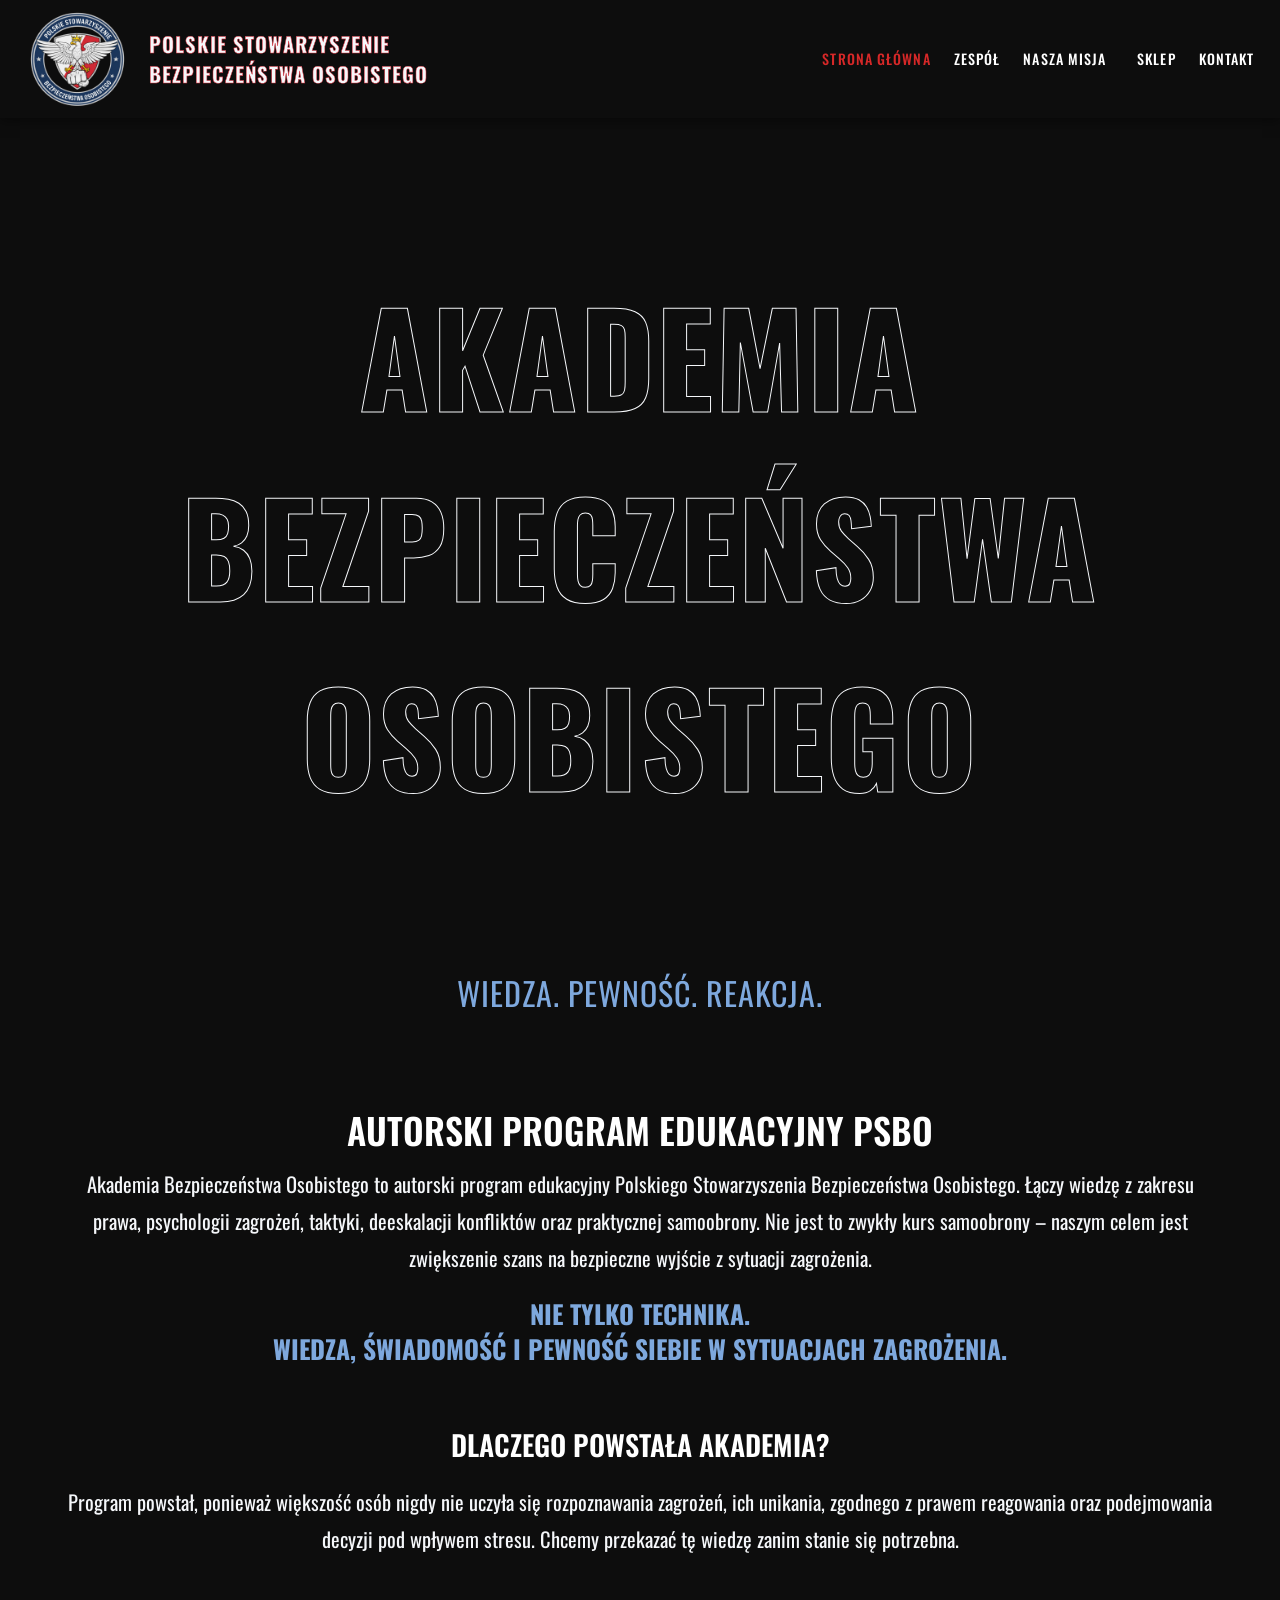
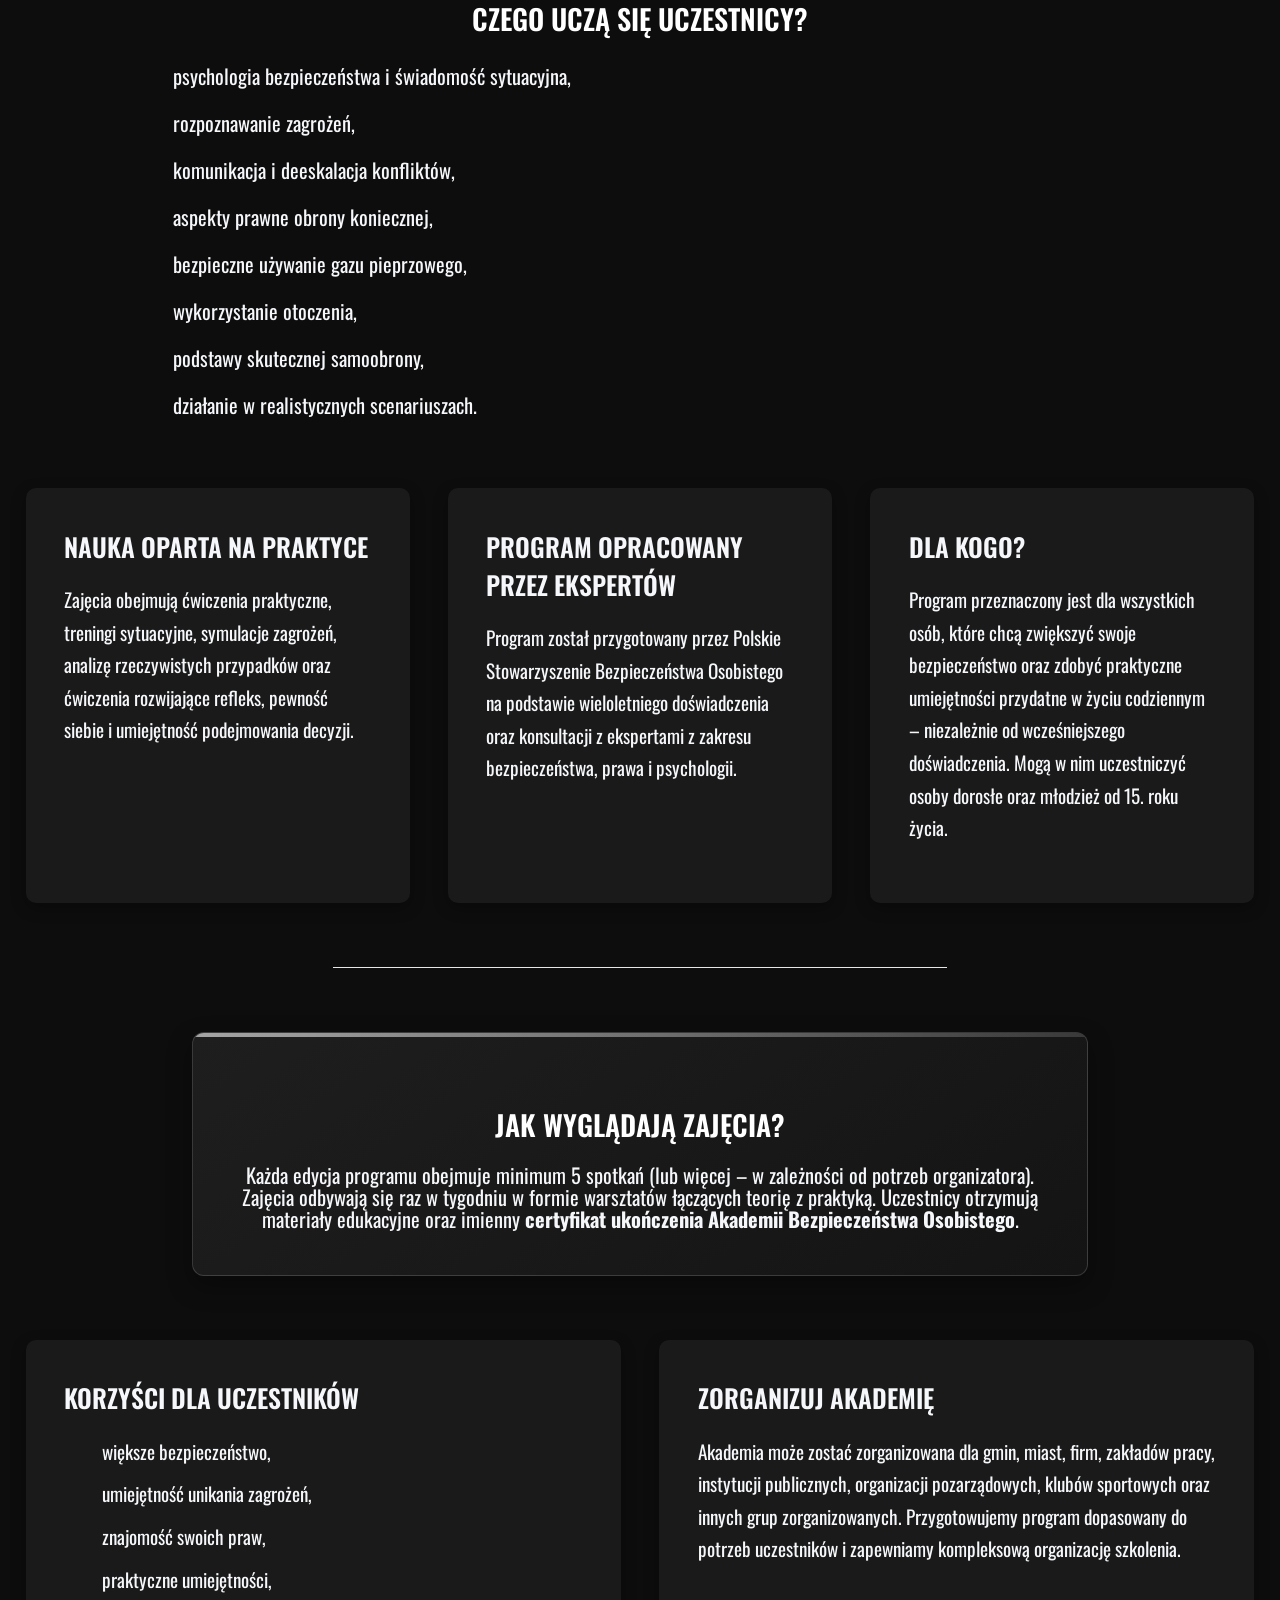
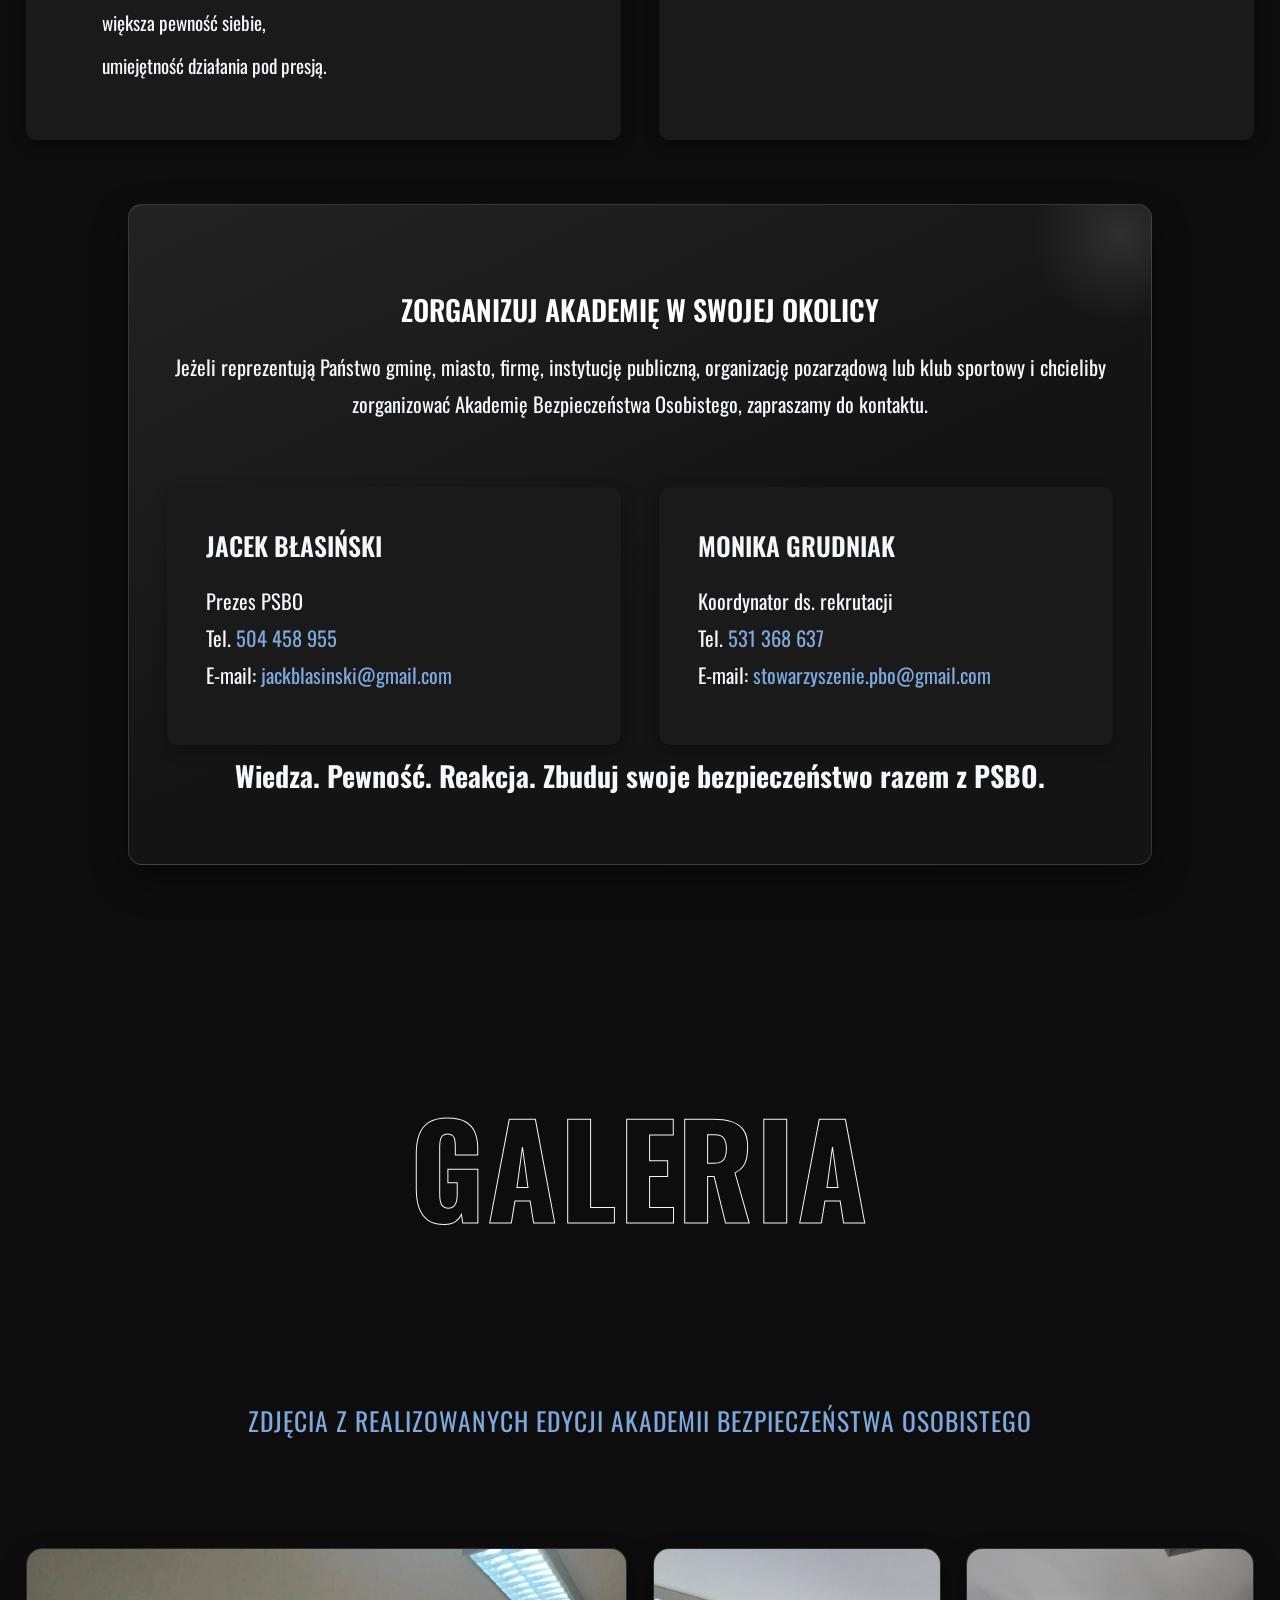
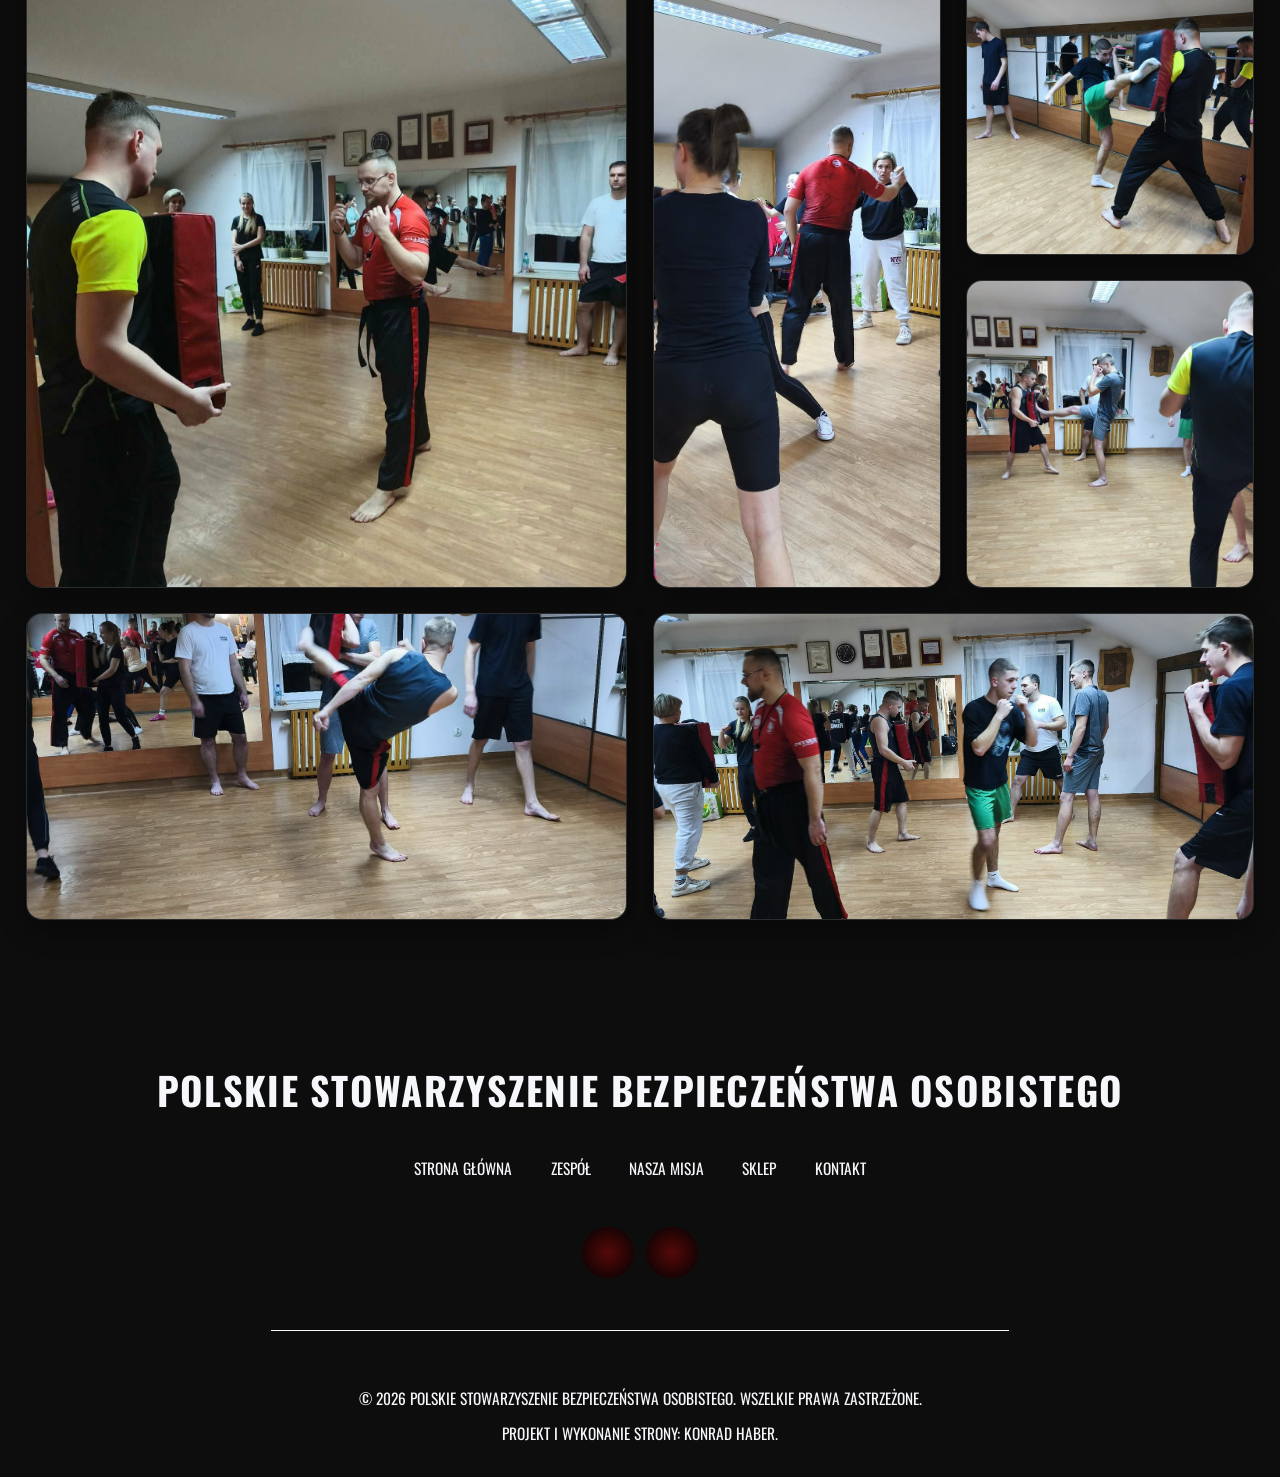
==== commit bed90056: "fix copyright and selected text" ====
--- a/akademia.html
+++ b/akademia.html
@@ -265,7 +265,8 @@
             </div>
             <hr>
 
-            <p>copyright@copy; Polskie Stowarzyszenie Bezpieczeństwa Osobistego 2026.</p>
+            <p>© 2026 Polskie Stowarzyszenie Bezpieczeństwa Osobistego. Wszelkie prawa zastrzeżone.</p>
+            <p>Projekt i wykonanie strony: Konrad Haber.</p>
         </footer>
     </div>
     <script src="js/script.js"></script>
--- a/css/style.css
+++ b/css/style.css
@@ -320,8 +320,8 @@
 .nav-dropdown .dropdown-menu li a {
     display: block;
     width: 100%;
-    padding: 1.1rem 1.4rem;
-    font-size: 1.35rem;
+    padding: 1rem 1.2rem;
+    font-size: 1.1rem;
     border-radius: 6px;
     white-space: normal;
     line-height: 1.4;
@@ -902,6 +902,7 @@
         r: 5;
         opacity: 1;
     }
+
     100% {
         r: 22;
         opacity: 0;
@@ -1152,12 +1153,10 @@
 .mosaic-item-overlay {
     position: absolute;
     inset: 0;
-    background: linear-gradient(
-        180deg,
-        rgba(0, 0, 0, 0.05) 0%,
-        rgba(11, 31, 58, 0.4) 50%,
-        rgba(13, 13, 13, 0.88) 100%
-    );
+    background: linear-gradient(180deg,
+            rgba(0, 0, 0, 0.05) 0%,
+            rgba(11, 31, 58, 0.4) 50%,
+            rgba(13, 13, 13, 0.88) 100%);
     opacity: 0;
     display: flex;
     flex-direction: column;
--- a/css/media-queries.css
+++ b/css/media-queries.css
@@ -509,7 +509,7 @@
     }
 
     .section-heading {
-        font-size: 6.2rem;
+        font-size: 4.6rem;
     }
 
     /**********************************************************
@@ -594,6 +594,7 @@
 
 /* Ensure logo and title stay on one line on small screens */
 @media only screen and (max-width:768px) {
+
     /* prevent nav items from wrapping */
     nav.d-flex {
         flex-wrap: nowrap;
@@ -605,26 +606,31 @@
         display: flex;
         align-items: center;
         gap: .6rem;
-        flex: 1 1 auto; /* allow shrinking if needed */
+        flex: 1 1 auto;
+        /* allow shrinking if needed */
     }
 
     .logo-box img {
-        height: 3.8rem; /* slightly smaller logo */
+        height: 3.8rem;
+        /* slightly smaller logo */
         width: auto;
         flex: 0 0 auto;
     }
 
     .logo-box h2 {
-        font-size: 1.6rem; /* smaller title */
+        font-size: 1.6rem;
+        /* smaller title */
         display: inline-block;
         margin: 0;
         overflow: hidden;
         text-overflow: ellipsis;
-        max-width: calc(100% - 6.5rem); /* leave space for hamburger */
+        max-width: calc(100% - 6.5rem);
+        /* leave space for hamburger */
     }
 
     .logo-box h2 br {
-        display: none; /* remove forced line break */
+        display: none;
+        /* remove forced line break */
     }
 
     /* ensure hamburger stays on the same line and aligned right */
@@ -642,6 +648,7 @@
     .logo-box img {
         height: 3.2rem;
     }
+
     .logo-box h2 {
         font-size: 1.2rem;
     }
@@ -655,7 +662,7 @@
         grid-template-columns: 1fr;
         gap: 3.5rem;
     }
-    
+
     .mosaic-gallery-grid {
         grid-template-columns: repeat(3, 1fr);
         grid-auto-rows: 22rem;
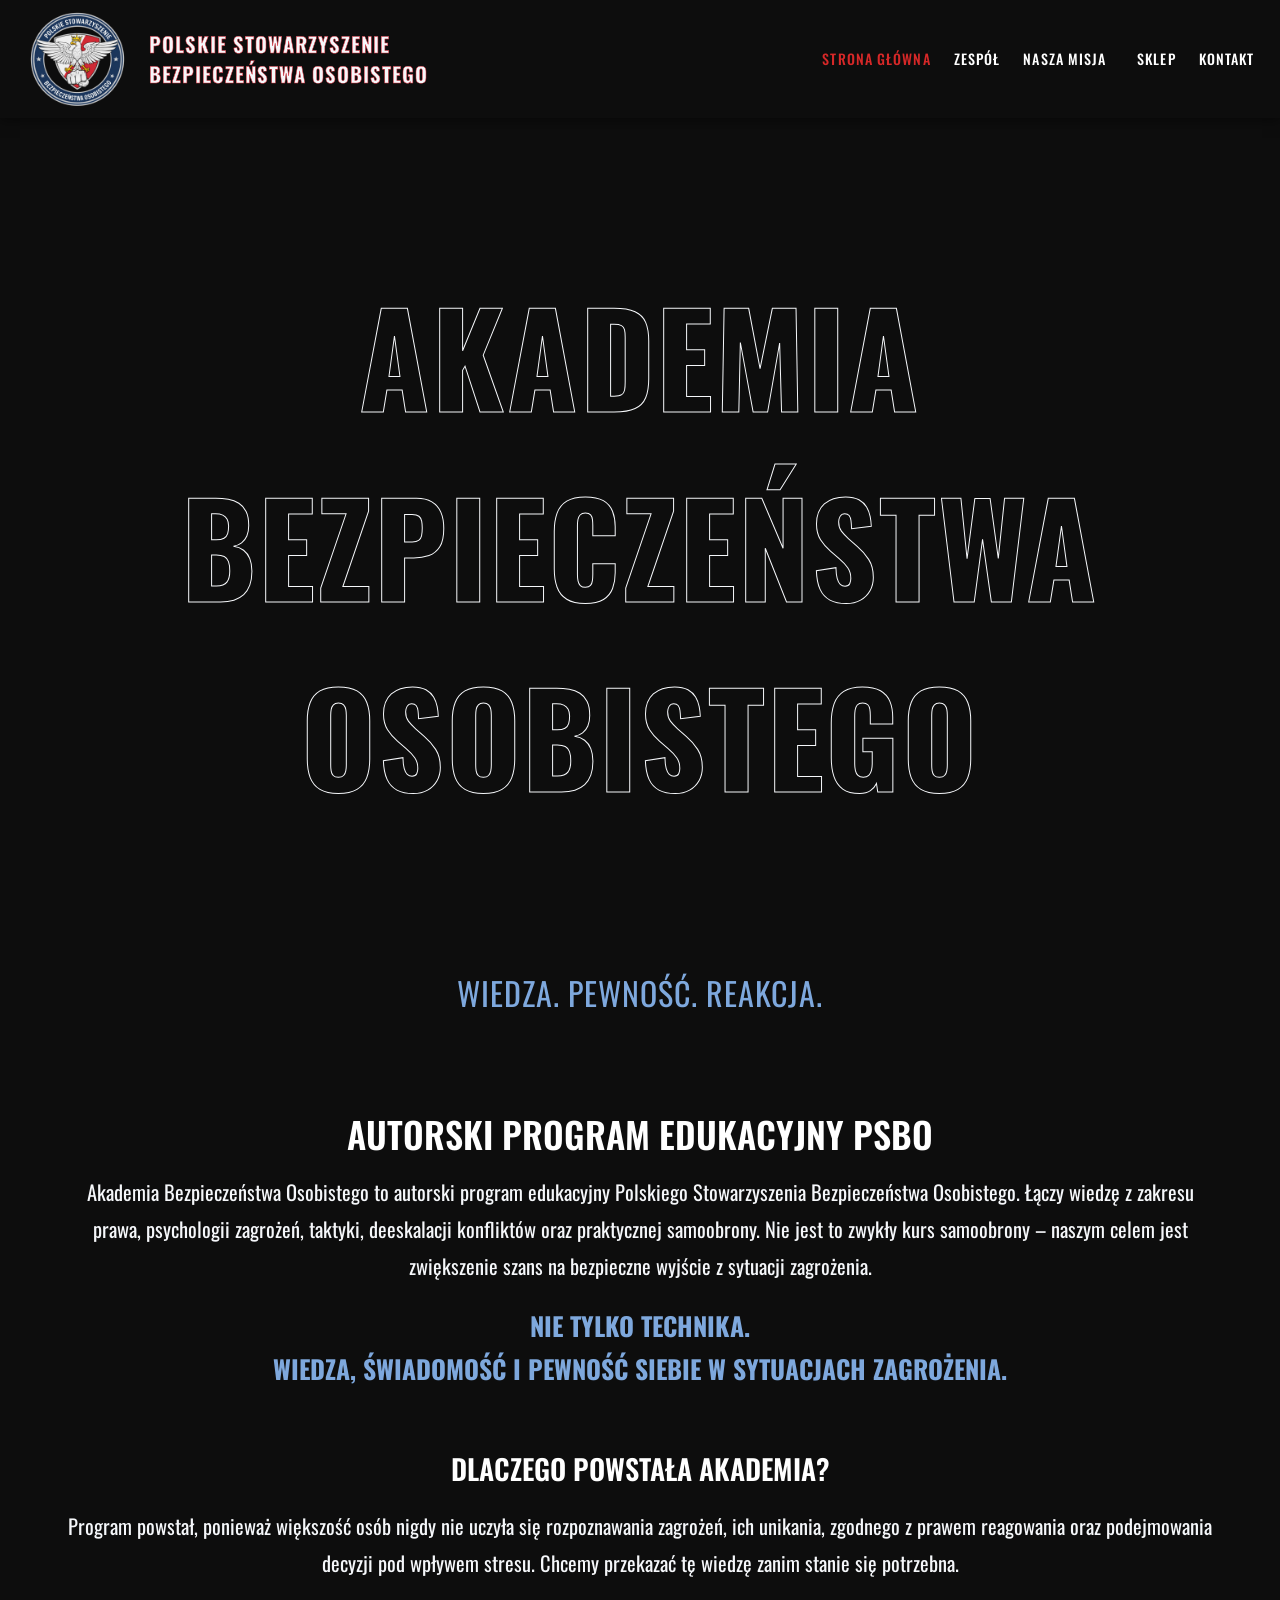
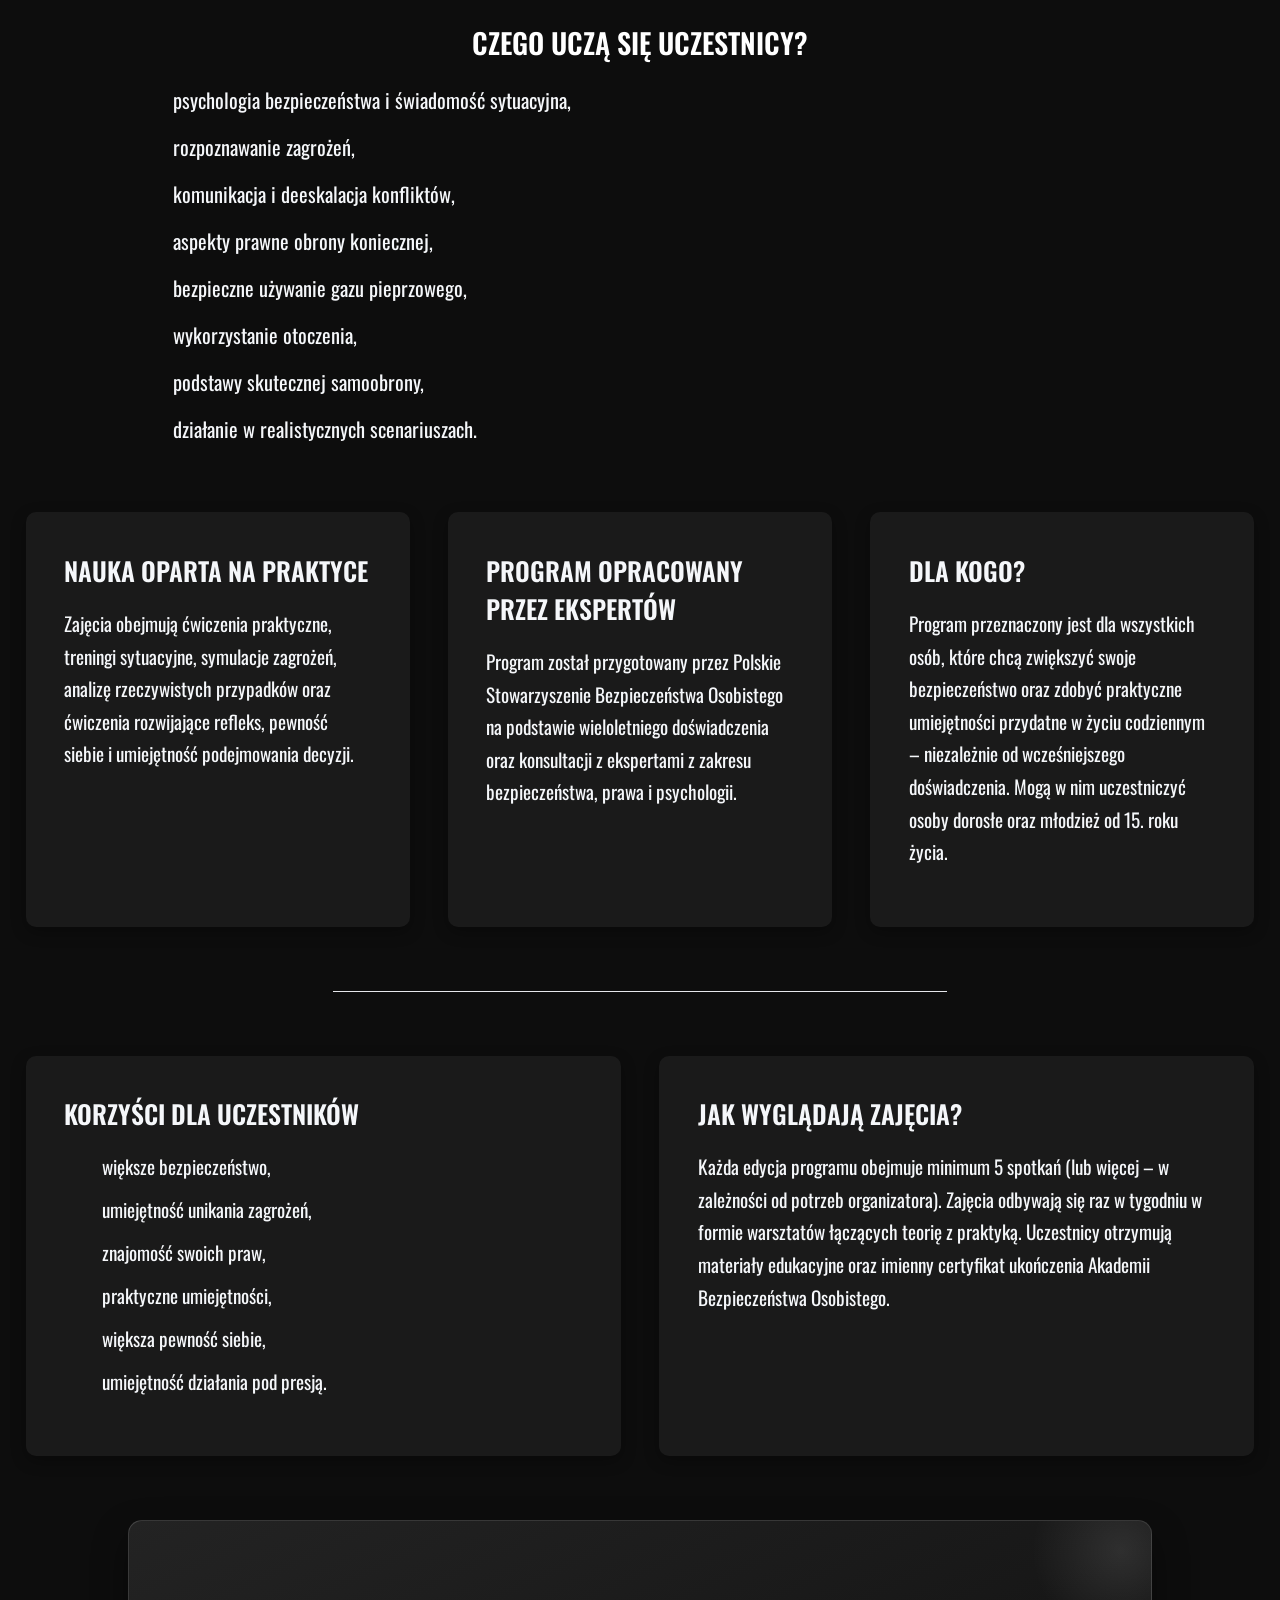
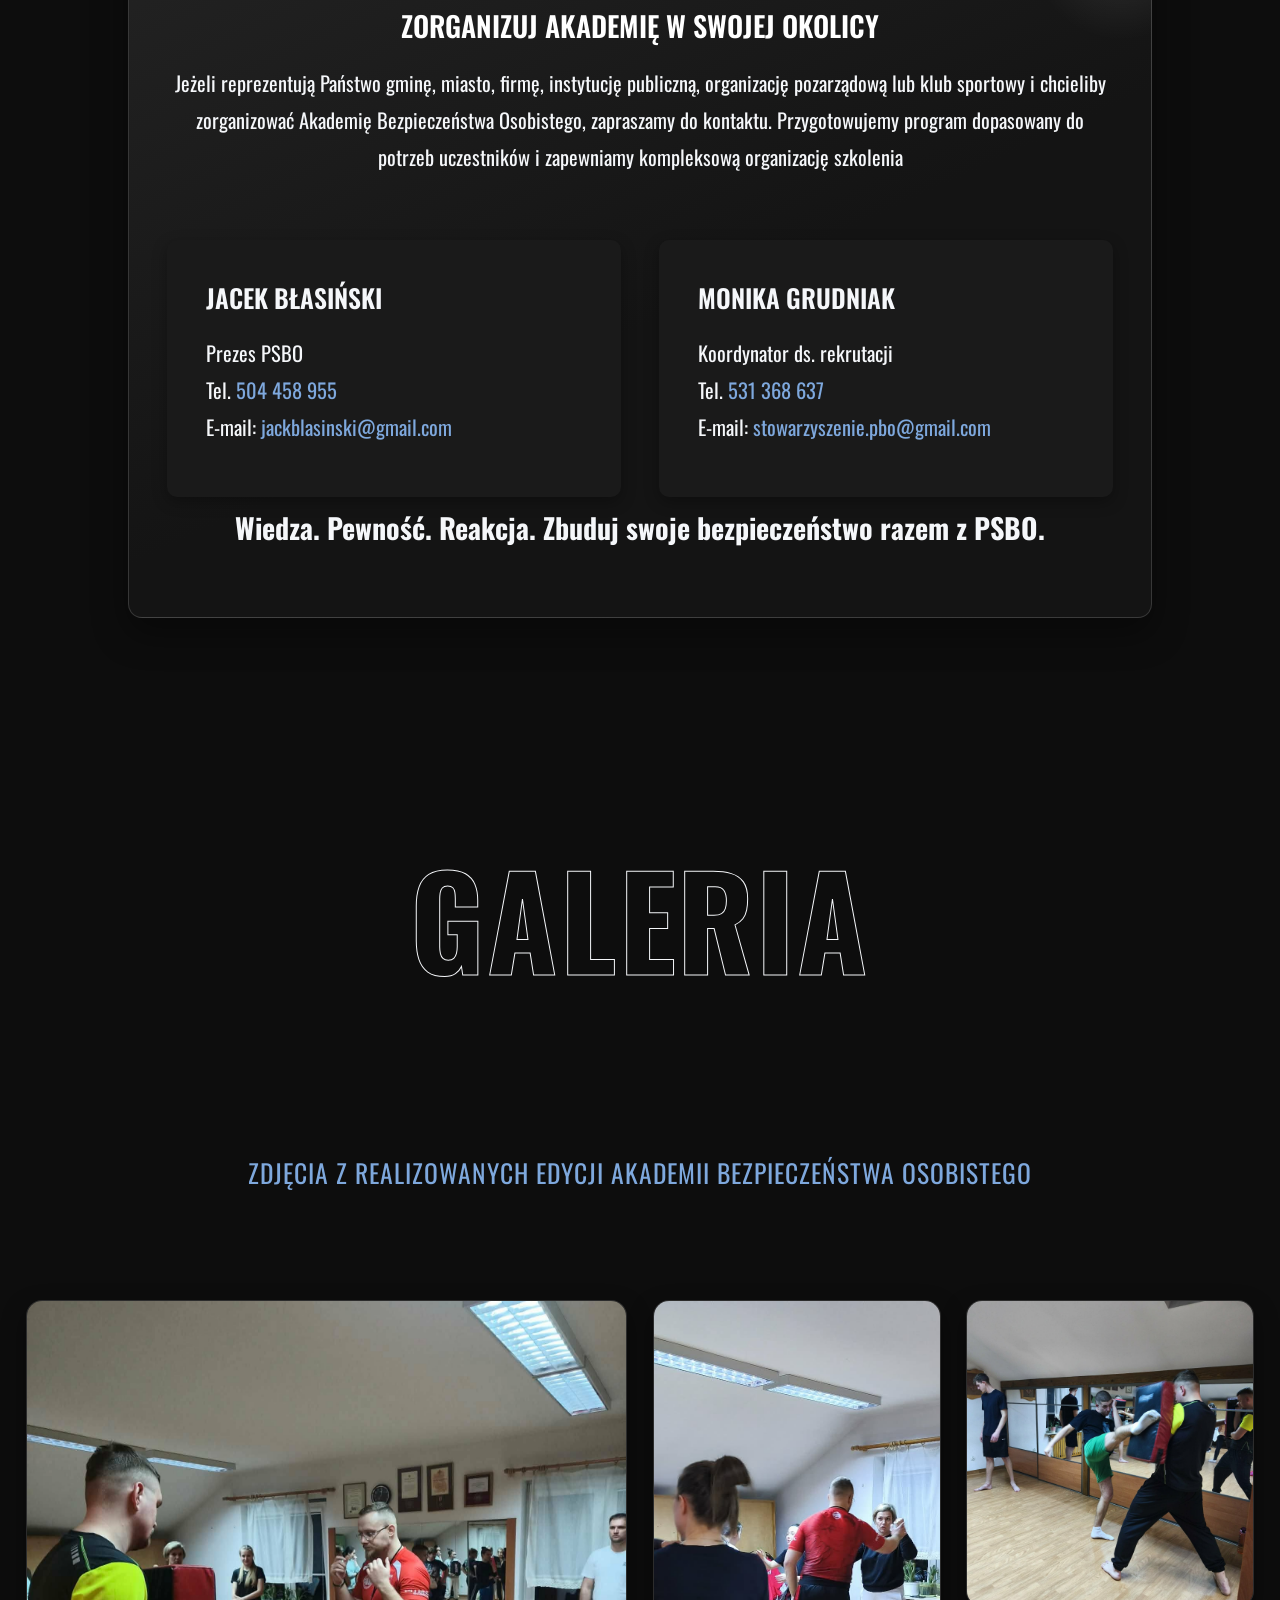
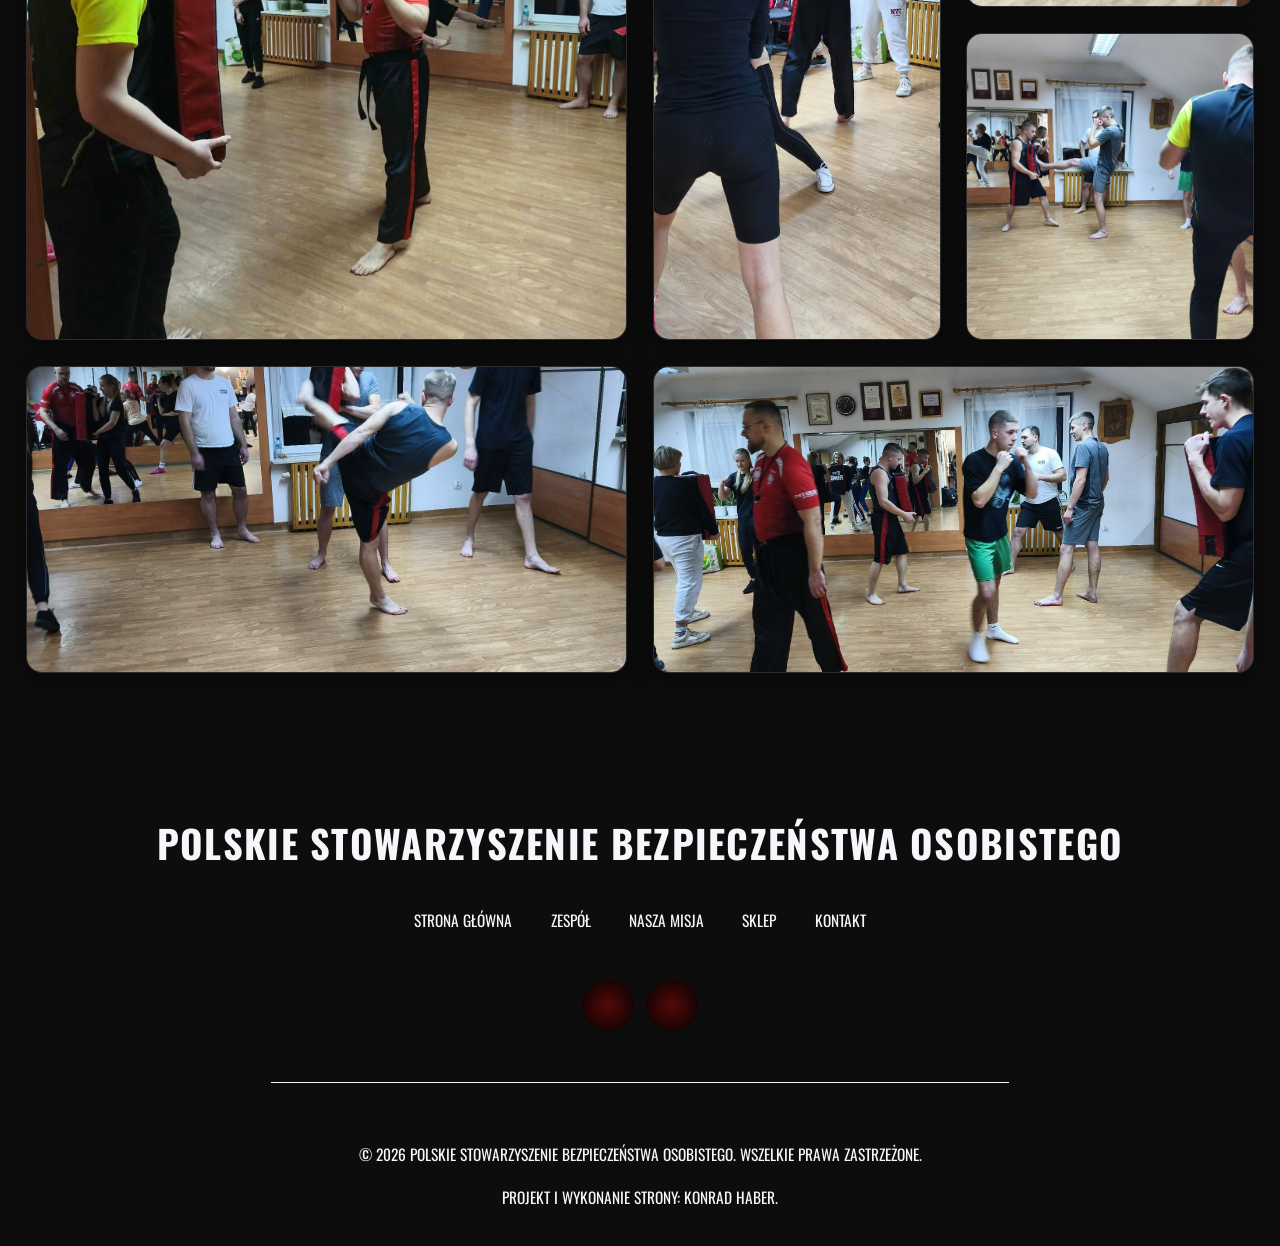
==== commit 0de477cd: "fix styles and replace some content" ====
--- a/akademia.html
+++ b/akademia.html
@@ -17,260 +17,253 @@
 </head>
 
 <body>
-    <div class="wrapper">
-        <header class="page-header">
-            <nav class="section-inline-padding d-flex justify-between align-center">
-                <div class="logo-box d-flex align-center">
-                    <a href="index.html#home" class="d-flex align-center">
-                        <img src="assets/images/logo.png" alt="logo">
-                        <h2>
-                            Polskie Stowarzyszenie<br>
-                            Bezpieczeństwa Osobistego
-                        </h2>
-                    </a>
-                </div>
-                <div class="nav-links">
-                    <ul class="d-flex">
-                        <li><a href="index.html#home">Strona główna</a></li>
-                        <li><a href="index.html#about-section">Zespół</a></li>
-                        <li class="nav-dropdown">
-                            <a href="#" class="dropdown-toggle">Nasza misja <i class="fa fa-chevron-down"></i></a>
-                            <ul class="dropdown-menu">
-                                <li><a href="partnerstwo.html">Program Partnerski</a></li>
-                                <li><a href="bezpieczny-student.html">Bezpieczny Uczeń – Bezpieczna Gmina</a></li>
-                                <li><a class="active-link" href="akademia.html">Akademia Bezpieczeństwa Osobistego</a>
-                                </li>
-                                <li><a href="#">Szkolenia Instruktorskie</a></li>
-                                <li><a href="#">Turnieje Krajowe i Międzynarodowe</a></li>
-                            </ul>
-                        </li>
-                        <li><a href="https://google.pl" target="_blank" rel="noopener">Sklep</a></li>
-                        <li><a href="index.html#contact-section">Kontakt</a></li>
-                    </ul>
-                </div>
-                <span class="mobile-toggle-btn">
+<div class="wrapper">
+    <header class="page-header">
+        <nav class="section-inline-padding d-flex justify-between align-center">
+            <div class="logo-box d-flex align-center">
+                <a href="index.html#home" class="d-flex align-center">
+                    <img src="assets/images/logo.png" alt="logo">
+                    <h2>
+                        Polskie Stowarzyszenie<br>
+                        Bezpieczeństwa Osobistego
+                    </h2>
+                </a>
+            </div>
+            <div class="nav-links">
+                <ul class="d-flex">
+                    <li><a href="index.html#home">Strona główna</a></li>
+                    <li><a href="index.html#about-section">Zespół</a></li>
+                    <li class="nav-dropdown">
+                        <a href="#" class="dropdown-toggle">Nasza misja <i class="fa fa-chevron-down"></i></a>
+                        <ul class="dropdown-menu">
+                            <li><a href="partnerstwo.html">Program Partnerski</a></li>
+                            <li><a href="bezpieczny-student.html">Bezpieczny Uczeń – Bezpieczna Gmina</a></li>
+                            <li><a class="active-link" href="akademia.html">Akademia Bezpieczeństwa Osobistego</a>
+                            </li>
+                            <li><a href="#">Szkolenia Instruktorskie</a></li>
+                            <li><a href="#">Turnieje Krajowe i Międzynarodowe</a></li>
+                        </ul>
+                    </li>
+                    <li><a href="https://google.pl" target="_blank" rel="noopener">Sklep</a></li>
+                    <li><a href="index.html#contact-section">Kontakt</a></li>
+                </ul>
+            </div>
+            <span class="mobile-toggle-btn">
                     <i class="fa fa-bars"></i>
                 </span>
-            </nav>
-        </header>
-
-        <main>
-            <section class="program-page-section max-width-center section-block-padding">
-                <h1 class="section-heading">AKADEMIA BEZPIECZEŃSTWA<br>OSOBISTEGO</h1>
-                <h2 class="section-sub-heading">Wiedza. Pewność. Reakcja.</h2>
-
-                <div class="program-intro">
-                    <p class="program-intro-text">Autorski program edukacyjny PSBO</p>
-                    <p class="program-text">Akademia Bezpieczeństwa Osobistego to autorski program edukacyjny Polskiego
-                        Stowarzyszenia Bezpieczeństwa Osobistego. Łączy wiedzę z zakresu prawa, psychologii zagrożeń,
-                        taktyki, deeskalacji konfliktów oraz praktycznej samoobrony. Nie jest to zwykły kurs samoobrony
-                        – naszym celem jest zwiększenie szans na bezpieczne wyjście z sytuacji zagrożenia.</p>
-
-                    <p class="program-highlight">Nie tylko technika.</p>
-                    <p class="program-highlight">Wiedza, świadomość i pewność siebie w sytuacjach zagrożenia.</p>
-                </div>
-
-                <div class="program-section-content">
-                    <h3 class="program-sub-heading">Dlaczego powstała Akademia?</h3>
-                    <p class="program-text">Program powstał, ponieważ większość osób nigdy nie uczyła się rozpoznawania
-                        zagrożeń, ich unikania, zgodnego z prawem reagowania oraz podejmowania decyzji pod wpływem
-                        stresu. Chcemy przekazać tę wiedzę zanim stanie się potrzebna.</p>
-
-                    <h3 class="program-sub-heading">Czego uczą się uczestnicy?</h3>
-                    <ul class="feature-list checkmark-list">
-                        <li><i class="fas fa-check-circle"></i> psychologia bezpieczeństwa i świadomość sytuacyjna,</li>
-                        <li><i class="fas fa-check-circle"></i> rozpoznawanie zagrożeń,</li>
-                        <li><i class="fas fa-check-circle"></i> komunikacja i deeskalacja konfliktów,</li>
-                        <li><i class="fas fa-check-circle"></i> aspekty prawne obrony koniecznej,</li>
-                        <li><i class="fas fa-check-circle"></i> bezpieczne używanie gazu pieprzowego,</li>
-                        <li><i class="fas fa-check-circle"></i> wykorzystanie otoczenia,</li>
-                        <li><i class="fas fa-check-circle"></i> podstawy skutecznej samoobrony,</li>
-                        <li><i class="fas fa-check-circle"></i> działanie w realistycznych scenariuszach.</li>
-                    </ul>
-
-                    <div class="program-features-grid">
-                        <div class="program-feature-card">
-                            <h3 class="program-sub-heading"><i class="fas fa-dumbbell"></i> Nauka oparta na praktyce
-                            </h3>
-                            <p>Zajęcia obejmują ćwiczenia praktyczne, treningi sytuacyjne, symulacje zagrożeń, analizę
-                                rzeczywistych przypadków oraz ćwiczenia rozwijające refleks, pewność siebie i
-                                umiejętność podejmowania decyzji.</p>
-                        </div>
-
-                        <div class="program-feature-card">
-                            <h3 class="program-sub-heading"><i class="fas fa-user-graduate"></i> Program opracowany
-                                przez ekspertów</h3>
-                            <p>Program został przygotowany przez Polskie Stowarzyszenie Bezpieczeństwa Osobistego na
-                                podstawie wieloletniego doświadczenia oraz konsultacji z ekspertami z zakresu
-                                bezpieczeństwa, prawa i psychologii.</p>
-                        </div>
-
-                        <div class="program-feature-card">
-                            <h3 class="program-sub-heading"><i class="fas fa-users"></i> Dla kogo?</h3>
-                            <p>Program przeznaczony jest dla wszystkich osób, które chcą zwiększyć swoje bezpieczeństwo
-                                oraz zdobyć praktyczne umiejętności przydatne w życiu codziennym – niezależnie od
-                                wcześniejszego doświadczenia. Mogą w nim uczestniczyć osoby dorosłe oraz młodzież od 15.
-                                roku życia.</p>
-                        </div>
-                    </div>
-
-                    <hr class="section-divider">
-
-                    <div class="cost-section">
+        </nav>
+    </header>
+
+    <main>
+        <section class="program-page-section max-width-center section-block-padding">
+            <h1 class="section-heading">AKADEMIA BEZPIECZEŃSTWA<br>OSOBISTEGO</h1>
+            <h2 class="section-sub-heading">Wiedza. Pewność. Reakcja.</h2>
+
+            <div class="program-intro">
+                <p class="program-intro-text">Autorski program edukacyjny PSBO</p>
+                <p class="program-text">Akademia Bezpieczeństwa Osobistego to autorski program edukacyjny Polskiego
+                    Stowarzyszenia Bezpieczeństwa Osobistego. Łączy wiedzę z zakresu prawa, psychologii zagrożeń,
+                    taktyki, deeskalacji konfliktów oraz praktycznej samoobrony. Nie jest to zwykły kurs samoobrony
+                    – naszym celem jest zwiększenie szans na bezpieczne wyjście z sytuacji zagrożenia.</p>
+
+                <p class="program-highlight">Nie tylko technika.</p>
+                <p class="program-highlight">Wiedza, świadomość i pewność siebie w sytuacjach zagrożenia.</p>
+            </div>
+
+            <div class="program-section-content">
+                <h3 class="program-sub-heading">Dlaczego powstała Akademia?</h3>
+                <p class="program-text">Program powstał, ponieważ większość osób nigdy nie uczyła się rozpoznawania
+                    zagrożeń, ich unikania, zgodnego z prawem reagowania oraz podejmowania decyzji pod wpływem
+                    stresu. Chcemy przekazać tę wiedzę zanim stanie się potrzebna.</p>
+
+                <h3 class="program-sub-heading">Czego uczą się uczestnicy?</h3>
+                <ul class="feature-list checkmark-list">
+                    <li><i class="fas fa-check-circle"></i> psychologia bezpieczeństwa i świadomość sytuacyjna,</li>
+                    <li><i class="fas fa-check-circle"></i> rozpoznawanie zagrożeń,</li>
+                    <li><i class="fas fa-check-circle"></i> komunikacja i deeskalacja konfliktów,</li>
+                    <li><i class="fas fa-check-circle"></i> aspekty prawne obrony koniecznej,</li>
+                    <li><i class="fas fa-check-circle"></i> bezpieczne używanie gazu pieprzowego,</li>
+                    <li><i class="fas fa-check-circle"></i> wykorzystanie otoczenia,</li>
+                    <li><i class="fas fa-check-circle"></i> podstawy skutecznej samoobrony,</li>
+                    <li><i class="fas fa-check-circle"></i> działanie w realistycznych scenariuszach.</li>
+                </ul>
+
+                <div class="program-features-grid">
+                    <div class="program-feature-card">
+                        <h3 class="program-sub-heading"><i class="fas fa-dumbbell"></i> Nauka oparta na praktyce
+                        </h3>
+                        <p>Zajęcia obejmują ćwiczenia praktyczne, treningi sytuacyjne, symulacje zagrożeń, analizę
+                            rzeczywistych przypadków oraz ćwiczenia rozwijające refleks, pewność siebie i
+                            umiejętność podejmowania decyzji.</p>
+                    </div>
+
+                    <div class="program-feature-card">
+                        <h3 class="program-sub-heading"><i class="fas fa-user-graduate"></i> Program opracowany
+                            przez ekspertów</h3>
+                        <p>Program został przygotowany przez Polskie Stowarzyszenie Bezpieczeństwa Osobistego na
+                            podstawie wieloletniego doświadczenia oraz konsultacji z ekspertami z zakresu
+                            bezpieczeństwa, prawa i psychologii.</p>
+                    </div>
+
+                    <div class="program-feature-card">
+                        <h3 class="program-sub-heading"><i class="fas fa-users"></i> Dla kogo?</h3>
+                        <p>Program przeznaczony jest dla wszystkich osób, które chcą zwiększyć swoje bezpieczeństwo
+                            oraz zdobyć praktyczne umiejętności przydatne w życiu codziennym – niezależnie od
+                            wcześniejszego doświadczenia. Mogą w nim uczestniczyć osoby dorosłe oraz młodzież od 15.
+                            roku życia.</p>
+                    </div>
+                </div>
+
+                <hr class="section-divider">
+
+                <div class="program-features-grid">
+                    <div class="program-feature-card">
+                        <h3 class="program-sub-heading">Korzyści dla uczestników</h3>
+                        <ul class="feature-list checkmark-list">
+                            <li><i class="fas fa-check-circle"></i> większe bezpieczeństwo,</li>
+                            <li><i class="fas fa-check-circle"></i> umiejętność unikania zagrożeń,</li>
+                            <li><i class="fas fa-check-circle"></i> znajomość swoich praw,</li>
+                            <li><i class="fas fa-check-circle"></i> praktyczne umiejętności,</li>
+                            <li><i class="fas fa-check-circle"></i> większa pewność siebie,</li>
+                            <li><i class="fas fa-check-circle"></i> umiejętność działania pod presją.</li>
+                        </ul>
+                    </div>
+
+                    <div class="program-feature-card">
                         <h3 class="program-sub-heading">Jak wyglądają zajęcia?</h3>
                         <p>Każda edycja programu obejmuje minimum 5 spotkań (lub więcej – w zależności od potrzeb
-                            organizatora). Zajęcia odbywają się raz w tygodniu w formie warsztatów łączących teorię z
-                            praktyką. Uczestnicy otrzymują materiały edukacyjne oraz imienny <strong>certyfikat
-                                ukończenia Akademii Bezpieczeństwa Osobistego</strong>.</p>
-                    </div>
-
-                    <div class="program-features-grid">
-                        <div class="program-feature-card">
-                            <h3 class="program-sub-heading">Korzyści dla uczestników</h3>
-                            <ul class="feature-list checkmark-list">
-                                <li><i class="fas fa-check-circle"></i> większe bezpieczeństwo,</li>
-                                <li><i class="fas fa-check-circle"></i> umiejętność unikania zagrożeń,</li>
-                                <li><i class="fas fa-check-circle"></i> znajomość swoich praw,</li>
-                                <li><i class="fas fa-check-circle"></i> praktyczne umiejętności,</li>
-                                <li><i class="fas fa-check-circle"></i> większa pewność siebie,</li>
-                                <li><i class="fas fa-check-circle"></i> umiejętność działania pod presją.</li>
-                            </ul>
-                        </div>
-
-                        <div class="program-feature-card">
-                            <h3 class="program-sub-heading">Zorganizuj Akademię</h3>
-                            <p>Akademia może zostać zorganizowana dla gmin, miast, firm, zakładów pracy, instytucji
-                                publicznych, organizacji pozarządowych, klubów sportowych oraz innych grup
-                                zorganizowanych. Przygotowujemy program dopasowany do potrzeb uczestników i zapewniamy
-                                kompleksową organizację szkolenia.</p>
-                        </div>
-                    </div>
-                </div>
-
-                <div class="program-summary">
-                    <h3 class="program-sub-heading">Zorganizuj Akademię w swojej okolicy</h3>
-                    <p>Jeżeli reprezentują Państwo gminę, miasto, firmę, instytucję publiczną, organizację pozarządową
-                        lub klub sportowy i chcieliby zorganizować Akademię Bezpieczeństwa Osobistego, zapraszamy do
-                        kontaktu.</p>
-
-                    <div class="program-features-grid">
-                        <div class="program-feature-card">
-                            <h3 class="program-sub-heading">Jacek Błasiński</h3>
-                            <p>Prezes PSBO<br>
-                                Tel. <a href="tel:504458955">504 458 955</a><br>
-                                E-mail: <a href="mailto:jackblasinski@gmail.com">jackblasinski@gmail.com</a></p>
-                        </div>
-                        <div class="program-feature-card">
-                            <h3 class="program-sub-heading">Monika Grudniak</h3>
-                            <p>Koordynator ds. rekrutacji<br>
-                                Tel. <a href="tel:531368637">531 368 637</a><br>
-                                E-mail: <a href="mailto:stowarzyszenie.pbo@gmail.com">stowarzyszenie.pbo@gmail.com</a>
-                            </p>
-                        </div>
-                    </div>
-
-                    <p class="program-highlight">Wiedza. Pewność. Reakcja. Zbuduj swoje bezpieczeństwo razem z PSBO.</p>
-                </div>
-            </section>
-
-            <section id="akademia-gallery-section" class="open-gallery-section max-width-center section-block-padding">
-                <h1 class="section-heading">Galeria</h1>
-                <h2 class="section-sub-heading">Zdjęcia z realizowanych edycji Akademii Bezpieczeństwa Osobistego</h2>
-
-                <div class="mosaic-gallery-grid">
-                    <div class="mosaic-item mosaic-item--lg">
-                        <img src="assets/images/academy/1.jpg" alt="Zajęcia praktyczne i techniki interwencyjne"
-                            loading="lazy">
-                        <div class="mosaic-item-overlay">
-                            <span class="mosaic-item-badge">Akademia PSBO</span>
-                            <span class="mosaic-item-caption">Zajęcia praktyczne i techniki interwencyjne</span>
-                            <!-- <div class="mosaic-item-zoom"><i class="fa fa-expand"></i></div> -->
-                        </div>
-                    </div>
-                    <div class="mosaic-item mosaic-item--tall">
-                        <img src="assets/images/academy/2.jpg" alt="Trening samoobrony w realnych sytuacjach"
-                            loading="lazy">
-                        <div class="mosaic-item-overlay">
-                            <span class="mosaic-item-badge">Warsztaty</span>
-                            <span class="mosaic-item-caption">Trening samoobrony w realnych sytuacjach</span>
-                            <!-- <div class="mosaic-item-zoom"><i class="fa fa-expand"></i></div> -->
-                        </div>
-                    </div>
-                    <div class="mosaic-item mosaic-item--sm">
-                        <img src="assets/images/academy/4.jpg" alt="Warsztaty świadomości sytuacyjnej" loading="lazy">
-                        <div class="mosaic-item-overlay">
-                            <span class="mosaic-item-badge">Trening</span>
-                            <span class="mosaic-item-caption">Warsztaty świadomości sytuacyjnej</span>
-                            <!-- <div class="mosaic-item-zoom"><i class="fa fa-expand"></i></div> -->
-                        </div>
-                    </div>
-                    <div class="mosaic-item mosaic-item--sm">
-                        <img src="assets/images/academy/5.jpg" alt="Bezpieczeństwo osobiste i refleks" loading="lazy">
-                        <div class="mosaic-item-overlay">
-                            <span class="mosaic-item-badge">Edukacja</span>
-                            <span class="mosaic-item-caption">Bezpieczeństwo osobiste i refleks</span>
-                            <!-- <div class="mosaic-item-zoom"><i class="fa fa-expand"></i></div> -->
-                        </div>
-                    </div>
-                    <div class="mosaic-item mosaic-item--wide">
-                        <img src="assets/images/academy/3.jpg" alt="Ćwiczenia taktyczne i deeskalacja" loading="lazy">
-                        <div class="mosaic-item-overlay">
-                            <span class="mosaic-item-badge">Praktyka</span>
-                            <span class="mosaic-item-caption">Ćwiczenia taktyczne i deeskalacja</span>
-                            <!-- <div class="mosaic-item-zoom"><i class="fa fa-expand"></i></div> -->
-                        </div>
-                    </div>
-                    <div class="mosaic-item mosaic-item--wide">
-                        <img src="assets/images/academy/6.jpg" alt="Certyfikacja i podsumowanie edycji Akademii"
-                            loading="lazy">
-                        <div class="mosaic-item-overlay">
-                            <span class="mosaic-item-badge">Certyfikacja</span>
-                            <span class="mosaic-item-caption">Certyfikacja i podsumowanie edycji Akademii</span>
-                            <!-- <div class="mosaic-item-zoom"><i class="fa fa-expand"></i></div> -->
-                        </div>
-                    </div>
-                </div>
-            </section>
-
-            <div id="galleryLightbox" class="gallery-lightbox">
-                <button class="gallery-lightbox-close" aria-label="Zamknij podgląd"><i class="fa fa-times"></i></button>
-                <button class="gallery-lightbox-nav gallery-lightbox-prev" aria-label="Poprzednie zdjęcie"><i
-                        class="fa fa-chevron-left"></i></button>
-                <div class="gallery-lightbox-stage">
-                    <img class="gallery-lightbox-image" src="" alt="Zdjęcie z wydarzenia">
-                </div>
-                <button class="gallery-lightbox-nav gallery-lightbox-next" aria-label="Następne zdjęcie"><i
-                        class="fa fa-chevron-right"></i></button>
-                <div class="gallery-lightbox-counter"></div>
-            </div>
-        </main>
-
-        <footer class="d-flex align-center justify-center section-inline-padding">
-            <h1>Polskie Stowarzyszenie Bezpieczeństwa Osobistego</h1>
-            <ul class="d-flex">
-                <li><a href="index.html#home">Strona główna</a></li>
-                <li><a href="index.html#about-section">Zespół</a></li>
-                <li><a href="partnerstwo.html">Nasza misja</a></li>
-                <li><a href="https://google.pl" target="_blank" rel="noopener">Sklep</a></li>
-                <li><a href="index.html#contact-section">Kontakt</a></li>
-            </ul>
-
-            <div class="social-media-icons d-flex">
-                <a href="https://www.facebook.com/share/1FV5jTkRdY/" target="_blank">
-                    <i class="fa fa-facebook-f"></i>
-                </a>
-                <a href="https://www.instagram.com/psbo.official" target="_blank">
-                    <i class="fa fa-instagram"></i>
-                </a>
-            </div>
-            <hr>
-
-            <p>© 2026 Polskie Stowarzyszenie Bezpieczeństwa Osobistego. Wszelkie prawa zastrzeżone.</p>
-            <p>Projekt i wykonanie strony: Konrad Haber.</p>
-        </footer>
-    </div>
-    <script src="js/script.js"></script>
-    <script src="https://kit.fontawesome.com/8769ee6e50.js" crossorigin="anonymous"></script>
+                            organizatora). Zajęcia odbywają się raz w tygodniu w formie warsztatów łączących teorię
+                            z
+                            praktyką. Uczestnicy otrzymują materiały edukacyjne oraz imienny certyfikat
+                            ukończenia Akademii Bezpieczeństwa Osobistego.</p>
+                    </div>
+                </div>
+            </div>
+
+            <div class="program-summary">
+                <h3 class="program-sub-heading">Zorganizuj Akademię w swojej okolicy</h3>
+                <p>Jeżeli reprezentują Państwo gminę, miasto, firmę, instytucję publiczną, organizację pozarządową
+                    lub klub sportowy i chcieliby zorganizować Akademię Bezpieczeństwa Osobistego, zapraszamy do
+                    kontaktu. Przygotowujemy program dopasowany do potrzeb uczestników i zapewniamy kompleksową
+                    organizację szkolenia</p>
+                <div class="program-features-grid">
+                    <div class="program-feature-card">
+                        <h3 class="program-sub-heading">Jacek Błasiński</h3>
+                        <p>Prezes PSBO<br>
+                            Tel. <a href="tel:504458955">504 458 955</a><br>
+                            E-mail: <a href="mailto:jackblasinski@gmail.com">jackblasinski@gmail.com</a></p>
+                    </div>
+                    <div class="program-feature-card">
+                        <h3 class="program-sub-heading">Monika Grudniak</h3>
+                        <p>Koordynator ds. rekrutacji<br>
+                            Tel. <a href="tel:531368637">531 368 637</a><br>
+                            E-mail: <a href="mailto:stowarzyszenie.pbo@gmail.com">stowarzyszenie.pbo@gmail.com</a>
+                        </p>
+                    </div>
+                </div>
+
+                <p class="program-highlight">Wiedza. Pewność. Reakcja. Zbuduj swoje bezpieczeństwo razem z PSBO.</p>
+            </div>
+        </section>
+
+        <section id="akademia-gallery-section" class="open-gallery-section max-width-center section-block-padding">
+            <h1 class="section-heading">Galeria</h1>
+            <h2 class="section-sub-heading">Zdjęcia z realizowanych edycji Akademii Bezpieczeństwa Osobistego</h2>
+
+            <div class="mosaic-gallery-grid">
+                <div class="mosaic-item mosaic-item--lg">
+                    <img src="assets/images/academy/1.jpg" alt="Zajęcia praktyczne i techniki interwencyjne"
+                         loading="lazy">
+                    <div class="mosaic-item-overlay">
+                        <span class="mosaic-item-badge">Akademia PSBO</span>
+                        <span class="mosaic-item-caption">Zajęcia praktyczne i techniki interwencyjne</span>
+                        <!-- <div class="mosaic-item-zoom"><i class="fa fa-expand"></i></div> -->
+                    </div>
+                </div>
+                <div class="mosaic-item mosaic-item--tall">
+                    <img src="assets/images/academy/2.jpg" alt="Trening samoobrony w realnych sytuacjach"
+                         loading="lazy">
+                    <div class="mosaic-item-overlay">
+                        <span class="mosaic-item-badge">Warsztaty</span>
+                        <span class="mosaic-item-caption">Trening samoobrony w realnych sytuacjach</span>
+                        <!-- <div class="mosaic-item-zoom"><i class="fa fa-expand"></i></div> -->
+                    </div>
+                </div>
+                <div class="mosaic-item mosaic-item--sm">
+                    <img src="assets/images/academy/4.jpg" alt="Warsztaty świadomości sytuacyjnej" loading="lazy">
+                    <div class="mosaic-item-overlay">
+                        <span class="mosaic-item-badge">Trening</span>
+                        <span class="mosaic-item-caption">Warsztaty świadomości sytuacyjnej</span>
+                        <!-- <div class="mosaic-item-zoom"><i class="fa fa-expand"></i></div> -->
+                    </div>
+                </div>
+                <div class="mosaic-item mosaic-item--sm">
+                    <img src="assets/images/academy/5.jpg" alt="Bezpieczeństwo osobiste i refleks" loading="lazy">
+                    <div class="mosaic-item-overlay">
+                        <span class="mosaic-item-badge">Edukacja</span>
+                        <span class="mosaic-item-caption">Bezpieczeństwo osobiste i refleks</span>
+                        <!-- <div class="mosaic-item-zoom"><i class="fa fa-expand"></i></div> -->
+                    </div>
+                </div>
+                <div class="mosaic-item mosaic-item--wide">
+                    <img src="assets/images/academy/3.jpg" alt="Ćwiczenia taktyczne i deeskalacja" loading="lazy">
+                    <div class="mosaic-item-overlay">
+                        <span class="mosaic-item-badge">Praktyka</span>
+                        <span class="mosaic-item-caption">Ćwiczenia taktyczne i deeskalacja</span>
+                        <!-- <div class="mosaic-item-zoom"><i class="fa fa-expand"></i></div> -->
+                    </div>
+                </div>
+                <div class="mosaic-item mosaic-item--wide">
+                    <img src="assets/images/academy/6.jpg" alt="Certyfikacja i podsumowanie edycji Akademii"
+                         loading="lazy">
+                    <div class="mosaic-item-overlay">
+                        <span class="mosaic-item-badge">Certyfikacja</span>
+                        <span class="mosaic-item-caption">Certyfikacja i podsumowanie edycji Akademii</span>
+                        <!-- <div class="mosaic-item-zoom"><i class="fa fa-expand"></i></div> -->
+                    </div>
+                </div>
+            </div>
+        </section>
+
+        <div id="galleryLightbox" class="gallery-lightbox">
+            <button class="gallery-lightbox-close" aria-label="Zamknij podgląd"><i class="fa fa-times"></i></button>
+            <button class="gallery-lightbox-nav gallery-lightbox-prev" aria-label="Poprzednie zdjęcie"><i
+                    class="fa fa-chevron-left"></i></button>
+            <div class="gallery-lightbox-stage">
+                <img class="gallery-lightbox-image" src="" alt="Zdjęcie z wydarzenia">
+            </div>
+            <button class="gallery-lightbox-nav gallery-lightbox-next" aria-label="Następne zdjęcie"><i
+                    class="fa fa-chevron-right"></i></button>
+            <div class="gallery-lightbox-counter"></div>
+        </div>
+    </main>
+
+    <footer class="d-flex align-center justify-center section-inline-padding">
+        <h1>Polskie Stowarzyszenie Bezpieczeństwa Osobistego</h1>
+        <ul class="d-flex">
+            <li><a href="index.html#home">Strona główna</a></li>
+            <li><a href="index.html#about-section">Zespół</a></li>
+            <li><a href="partnerstwo.html">Nasza misja</a></li>
+            <li><a href="https://google.pl" target="_blank" rel="noopener">Sklep</a></li>
+            <li><a href="index.html#contact-section">Kontakt</a></li>
+        </ul>
+
+        <div class="social-media-icons d-flex">
+            <a href="https://www.facebook.com/share/1FV5jTkRdY/" target="_blank">
+                <i class="fa fa-facebook-f"></i>
+            </a>
+            <a href="https://www.instagram.com/psbo.official" target="_blank">
+                <i class="fa fa-instagram"></i>
+            </a>
+        </div>
+        <hr>
+
+        <p>© 2026 Polskie Stowarzyszenie Bezpieczeństwa Osobistego. Wszelkie prawa zastrzeżone.</p>
+        <p>Projekt i wykonanie strony: Konrad Haber.</p>
+    </footer>
+</div>
+<script src="js/script.js"></script>
+<script src="https://kit.fontawesome.com/8769ee6e50.js" crossorigin="anonymous"></script>
 </body>
 
 </html>
--- a/css/style.css
+++ b/css/style.css
@@ -1,7 +1,7 @@
 /**********************************************************
   Add Google Fonts
 **********************************************************/
-@import url('https://fonts.googleapis.com/css2?family=Oswald:wght@300;400;600;700&family=Poppins:ital,wght@0,400;1,300;1,400&family=Roboto:ital@0;1');
+@import url("https://fonts.googleapis.com/css2?family=Oswald:wght@300;400;600;700&family=Poppins:ital,wght@0,400;1,300;1,400&family=Roboto:ital@0;1");
 
 
 /**********************************************************
@@ -47,7 +47,6 @@
 **********************************************************/
 
 
-
 /**********************************************************
    Variales Start
 **********************************************************/
@@ -67,7 +66,7 @@
 
     --gray: #E5E7EB;
 
-    --font-family-1: 'Oswald', sans-serif;
+    --font-family-1: "Oswald", sans-serif;
 }
 
 /**********************************************************
@@ -155,17 +154,15 @@
 }
 
 p {
-    line-height: 22px;
+    line-height: 30px;
     font-weight: 400;
     font-size: 1.3rem;
-
 }
 
 
 /**********************************************************
     Common Properties to Frequently Used Elements End
 **********************************************************/
-
 
 
 /***********************************************************************************************
@@ -189,10 +186,10 @@
     width: 100%;
     min-height: 100vh;
     background-image: linear-gradient(-219deg,
-            rgba(13, 13, 13, 0.85) 20%,
-            rgba(11, 31, 58, 0.75) 60%,
-            rgba(13, 13, 13, 0.4) 100%),
-        url("../assets/images/hero-1.jpg");
+    rgba(13, 13, 13, 0.85) 20%,
+    rgba(11, 31, 58, 0.75) 60%,
+    rgba(13, 13, 13, 0.4) 100%),
+    url("../assets/images/hero-1.jpg");
     background-repeat: no-repeat;
     background-size: cover;
     background-position: center;
@@ -257,7 +254,7 @@
     color: var(--pure-white);
 }
 
-@media (hover:hover) {
+@media (hover: hover) {
 
     .nav-links ul li a:hover,
     .nav-links ul li:first-child a {
@@ -330,7 +327,7 @@
     transition: all .25s ease;
 }
 
-@media (hover:hover) {
+@media (hover: hover) {
     .nav-dropdown .dropdown-menu li a:hover {
         background-color: rgba(214, 40, 40, 0.12);
         border-left-color: var(--red);
@@ -344,7 +341,7 @@
     border-left-color: var(--red);
 }
 
-@media (hover:hover) {
+@media (hover: hover) {
 
     .nav-dropdown:hover .dropdown-menu,
     .nav-dropdown.active .dropdown-menu {
@@ -441,16 +438,19 @@
 .training-box {
     flex: 1;
     min-height: 35rem;
-    background-image: linear-gradient(rgba(0, 0, 0, 0.233), rgba(0, 0, 0, 0.434)), url("../assets/images/hero-card-1.jpg");
-    background-size: cover;
-    background-position: center;
+    background: linear-gradient(
+            rgba(0, 0, 0, 0.233),
+            rgba(0, 0, 0, 0.434)
+    );
     padding-inline: 10%;
     text-align: center;
 }
 
 .training-box:last-child {
-    background-image: linear-gradient(rgba(13, 13, 13, 0.4), rgba(13, 13, 13, 0.6)),
-        url("../assets/images/hero-card-2.jpg");
+    background: linear-gradient(
+            rgba(13, 13, 13, 0.4),
+            rgba(13, 13, 13, 0.6)
+    );
 }
 
 .training-box h2,
@@ -471,7 +471,7 @@
 }
 
 
-@media (hover:hover) {
+@media (hover: hover) {
     .training-box .training-btn:hover {
         background-color: transparent;
     }
@@ -522,7 +522,7 @@
     cursor: pointer;
 }
 
-@media (hover:hover) {
+@media (hover: hover) {
     .offer-box img:hover {
         transform: scale(1.08);
     }
@@ -658,7 +658,7 @@
 }
 
 .program-page-section .cost-section::before {
-    content: '';
+    content: "";
     position: absolute;
     top: 0;
     left: 0;
@@ -752,7 +752,7 @@
 }
 
 .program-page-section .program-summary::after {
-    content: '';
+    content: "";
     position: absolute;
     top: -60px;
     right: -60px;
@@ -899,12 +899,12 @@
 
 @keyframes hubPulseAnim {
     0% {
-        r: 5;
+        r: 5px;
         opacity: 1;
     }
 
     100% {
-        r: 22;
+        r: 22px;
         opacity: 0;
     }
 }
@@ -1154,9 +1154,9 @@
     position: absolute;
     inset: 0;
     background: linear-gradient(180deg,
-            rgba(0, 0, 0, 0.05) 0%,
-            rgba(11, 31, 58, 0.4) 50%,
-            rgba(13, 13, 13, 0.88) 100%);
+    rgba(0, 0, 0, 0.05) 0%,
+    rgba(11, 31, 58, 0.4) 50%,
+    rgba(13, 13, 13, 0.88) 100%);
     opacity: 0;
     display: flex;
     flex-direction: column;
@@ -1280,7 +1280,7 @@
     left: 0;
     background: var(--black);
     background: linear-gradient(rgba(13, 13, 13, 0.6),
-            rgb(71 104 156 / 0.6));
+    rgb(71 104 156 / 0.6));
     display: flex;
     align-items: flex-end;
     padding: 5rem;
@@ -1288,8 +1288,8 @@
     transform: translateY(100%);
 }
 
-@media (hover:hover) {
-    .gallery-box:hover>.gallery-box-overlay {
+@media (hover: hover) {
+    .gallery-box:hover > .gallery-box-overlay {
         display: flex;
         align-items: center;
         transform: translateY(0%);
@@ -1401,7 +1401,7 @@
     z-index: 2;
 }
 
-@media (hover:hover) {
+@media (hover: hover) {
     .gallery-modal-close:hover {
         background-color: var(--red);
         transform: rotate(90deg);
@@ -1446,7 +1446,7 @@
     transition: opacity .3s ease;
 }
 
-@media (hover:hover) {
+@media (hover: hover) {
     .gallery-modal-grid figure:hover::after {
         opacity: 1;
     }
@@ -1526,7 +1526,7 @@
     z-index: 2;
 }
 
-@media (hover:hover) {
+@media (hover: hover) {
     .gallery-lightbox-close:hover {
         background-color: var(--red);
         transform: rotate(90deg);
@@ -1557,7 +1557,7 @@
     right: 2.5rem;
 }
 
-@media (hover:hover) {
+@media (hover: hover) {
     .gallery-lightbox-nav:hover {
         background-color: var(--red);
     }
@@ -1600,7 +1600,7 @@
     color: var(--white);
 }
 
-@media (hover:hover) {
+@media (hover: hover) {
     .pricing-box:hover {
         transform: translateY(-8px);
     }
@@ -1655,7 +1655,7 @@
     background-color: transparent;
 }
 
-@media (hover:hover) {
+@media (hover: hover) {
     .pricing-box .pricing-btn:hover {
         background-color: var(--white);
         color: var(--black);
@@ -1733,11 +1733,12 @@
 **********************************************************/
 .footer-banner {
     height: 60rem;
-    background-image: linear-gradient(-219deg,
+    background-image: linear-gradient(
+            -219deg,
             rgba(13, 13, 13, 0.85),
             rgba(11, 31, 58, 0.7),
-            rgba(13, 13, 13, 0.4)),
-        url("../assets/images/footer-banner.jpg");
+            rgba(13, 13, 13, 0.4)
+    );
     background-size: cover;
     background-position: top;
     margin-top: 5rem;
@@ -1782,7 +1783,7 @@
     transition: all .3s linear;
 }
 
-@media (hover:hover) {
+@media (hover: hover) {
     .contact-box span:hover {
         color: var(--black);
         background-color: var(--white);
@@ -1840,7 +1841,7 @@
     color: var(--white);
 }
 
-@media (hover:hover) {
+@media (hover: hover) {
     footer ul li a:hover {
         color: var(--red);
     }
@@ -1865,7 +1866,7 @@
     transition: all .3s linear;
 }
 
-@media (hover:hover) {
+@media (hover: hover) {
     footer .social-media-icons a:hover {
         color: var(--black);
         background-color: var(--white);
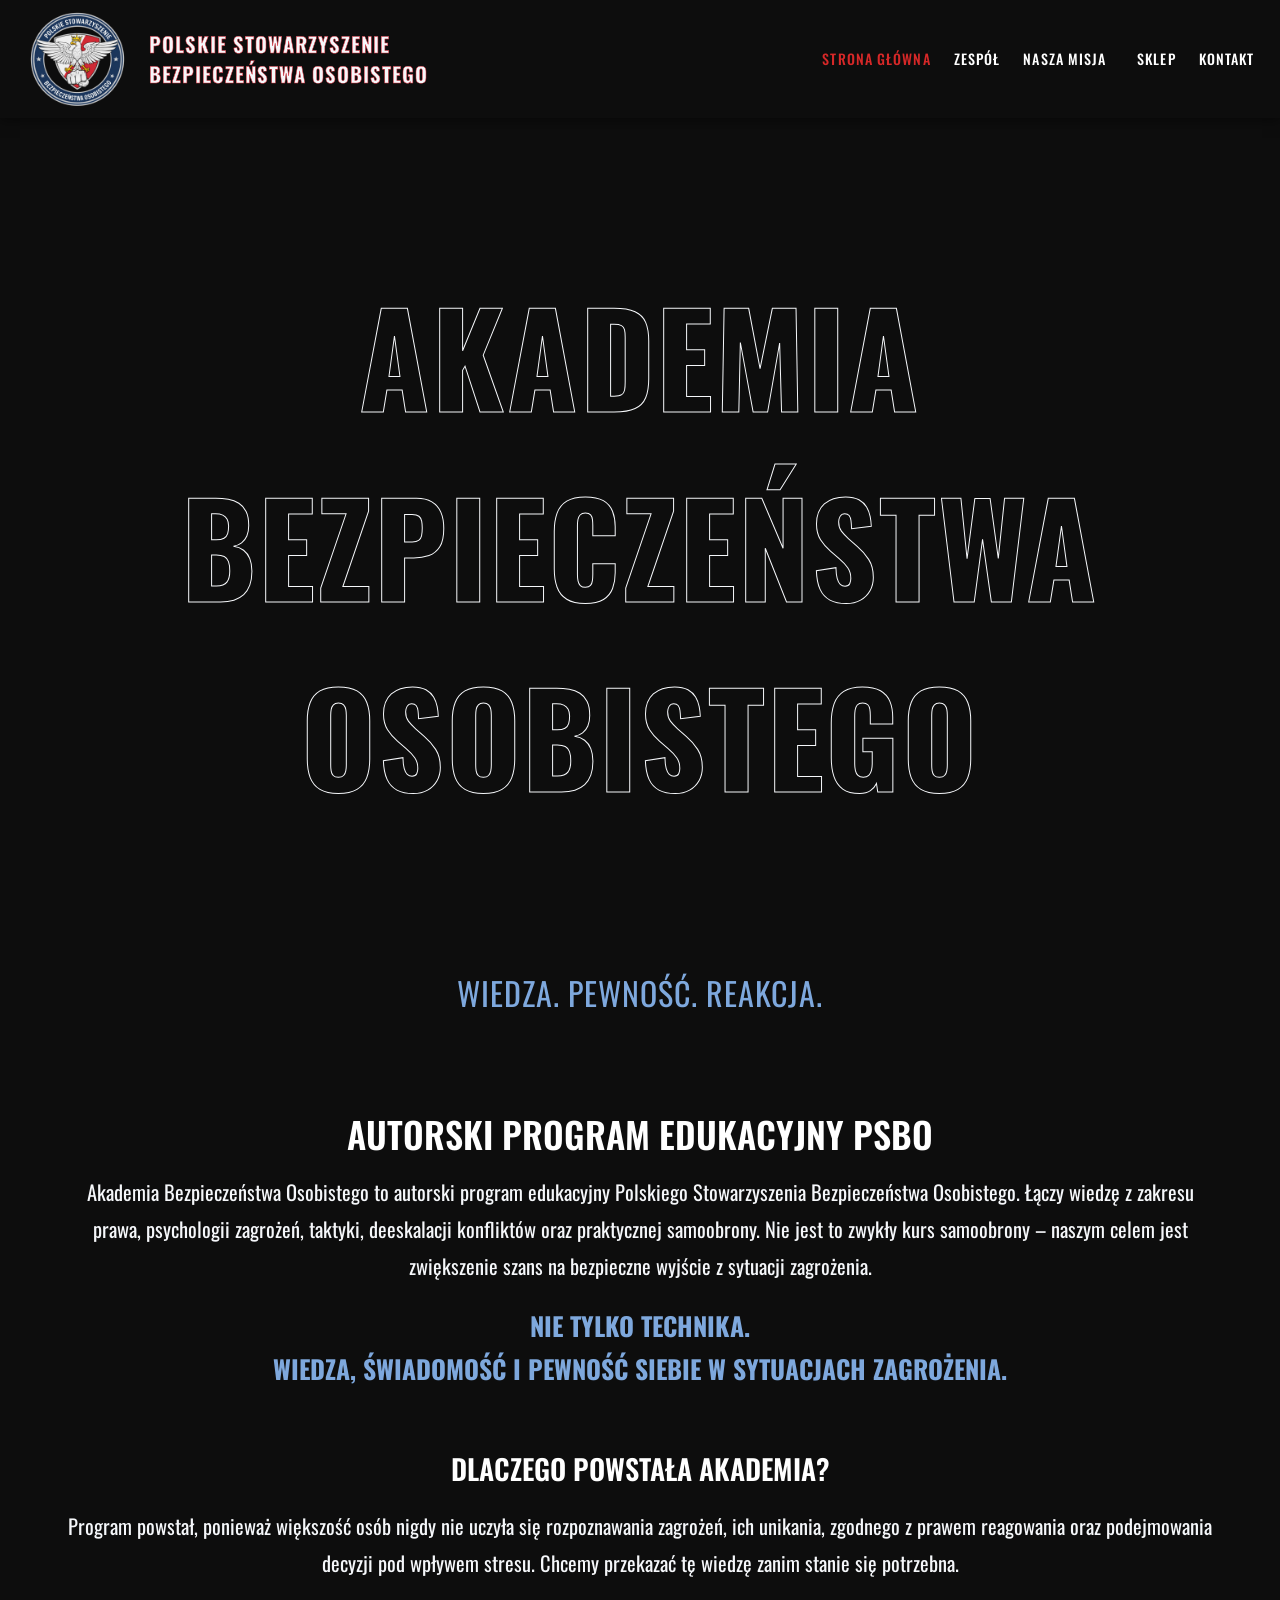
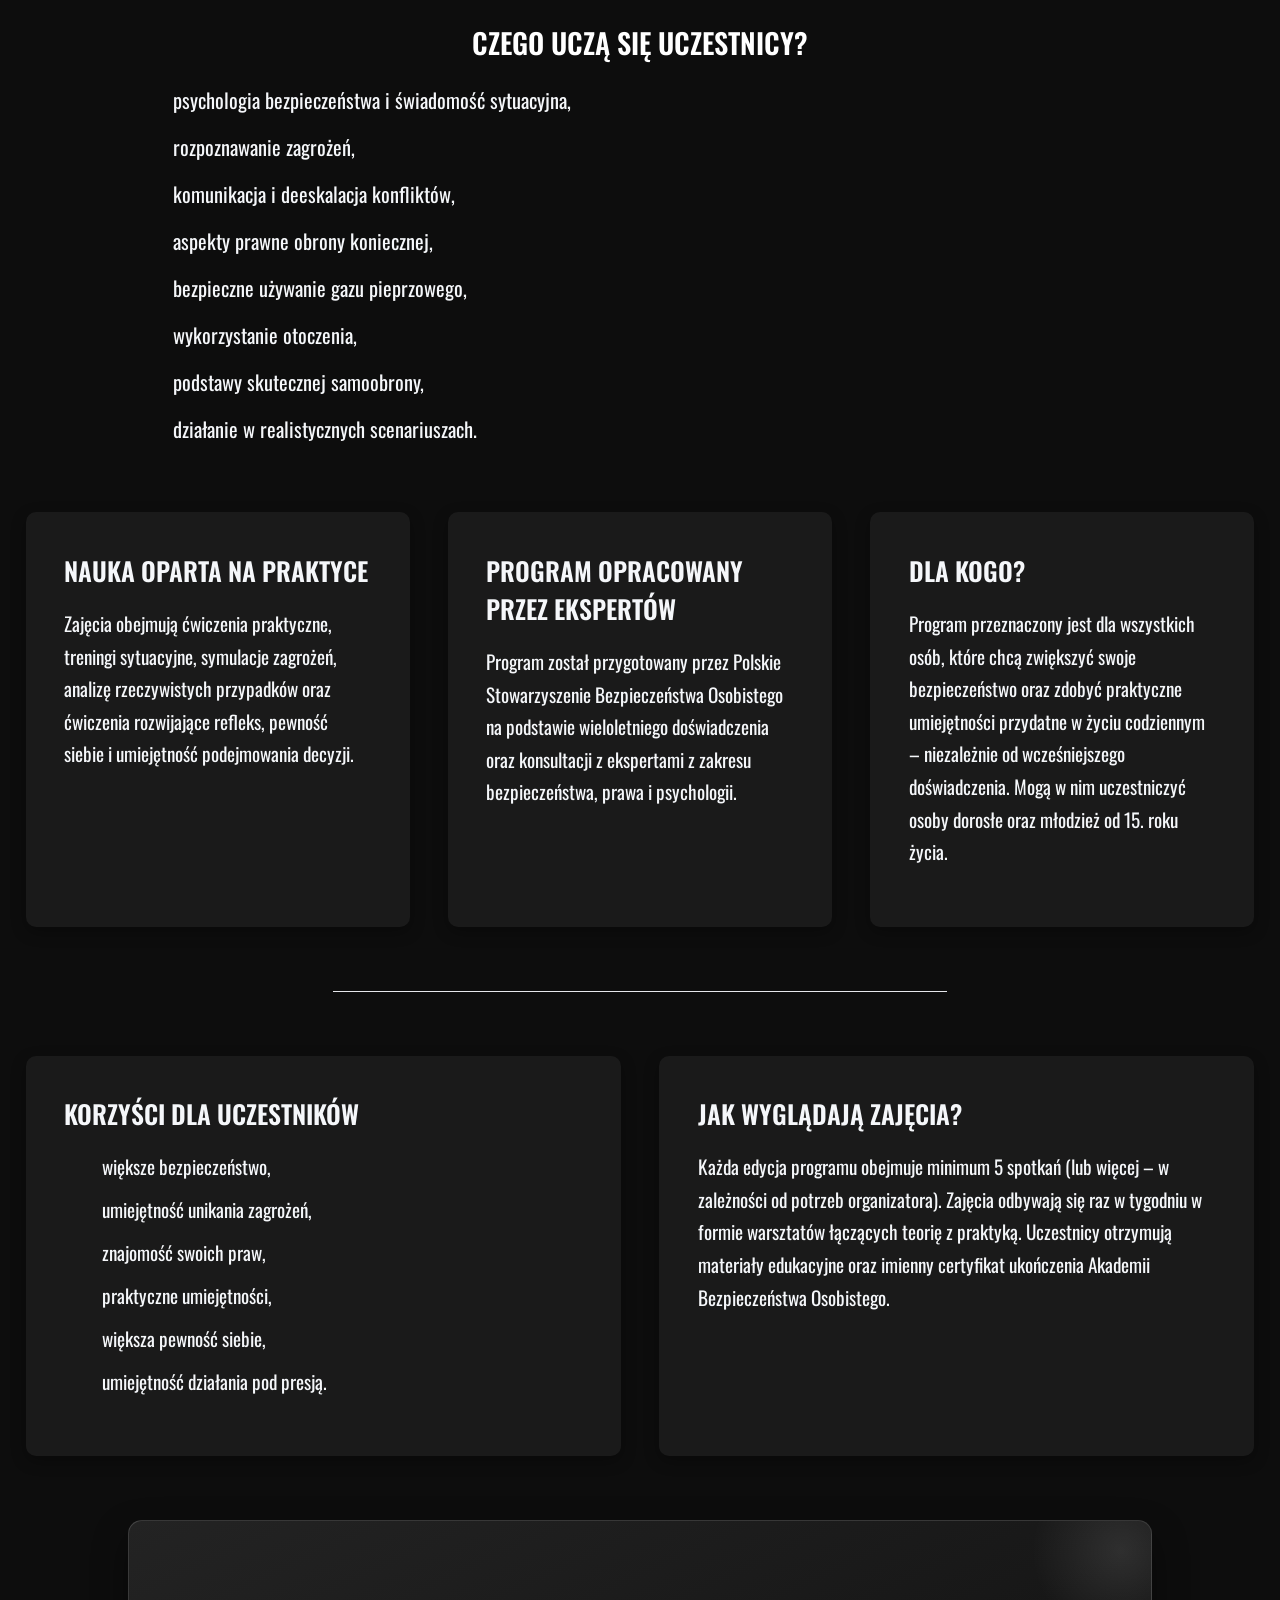
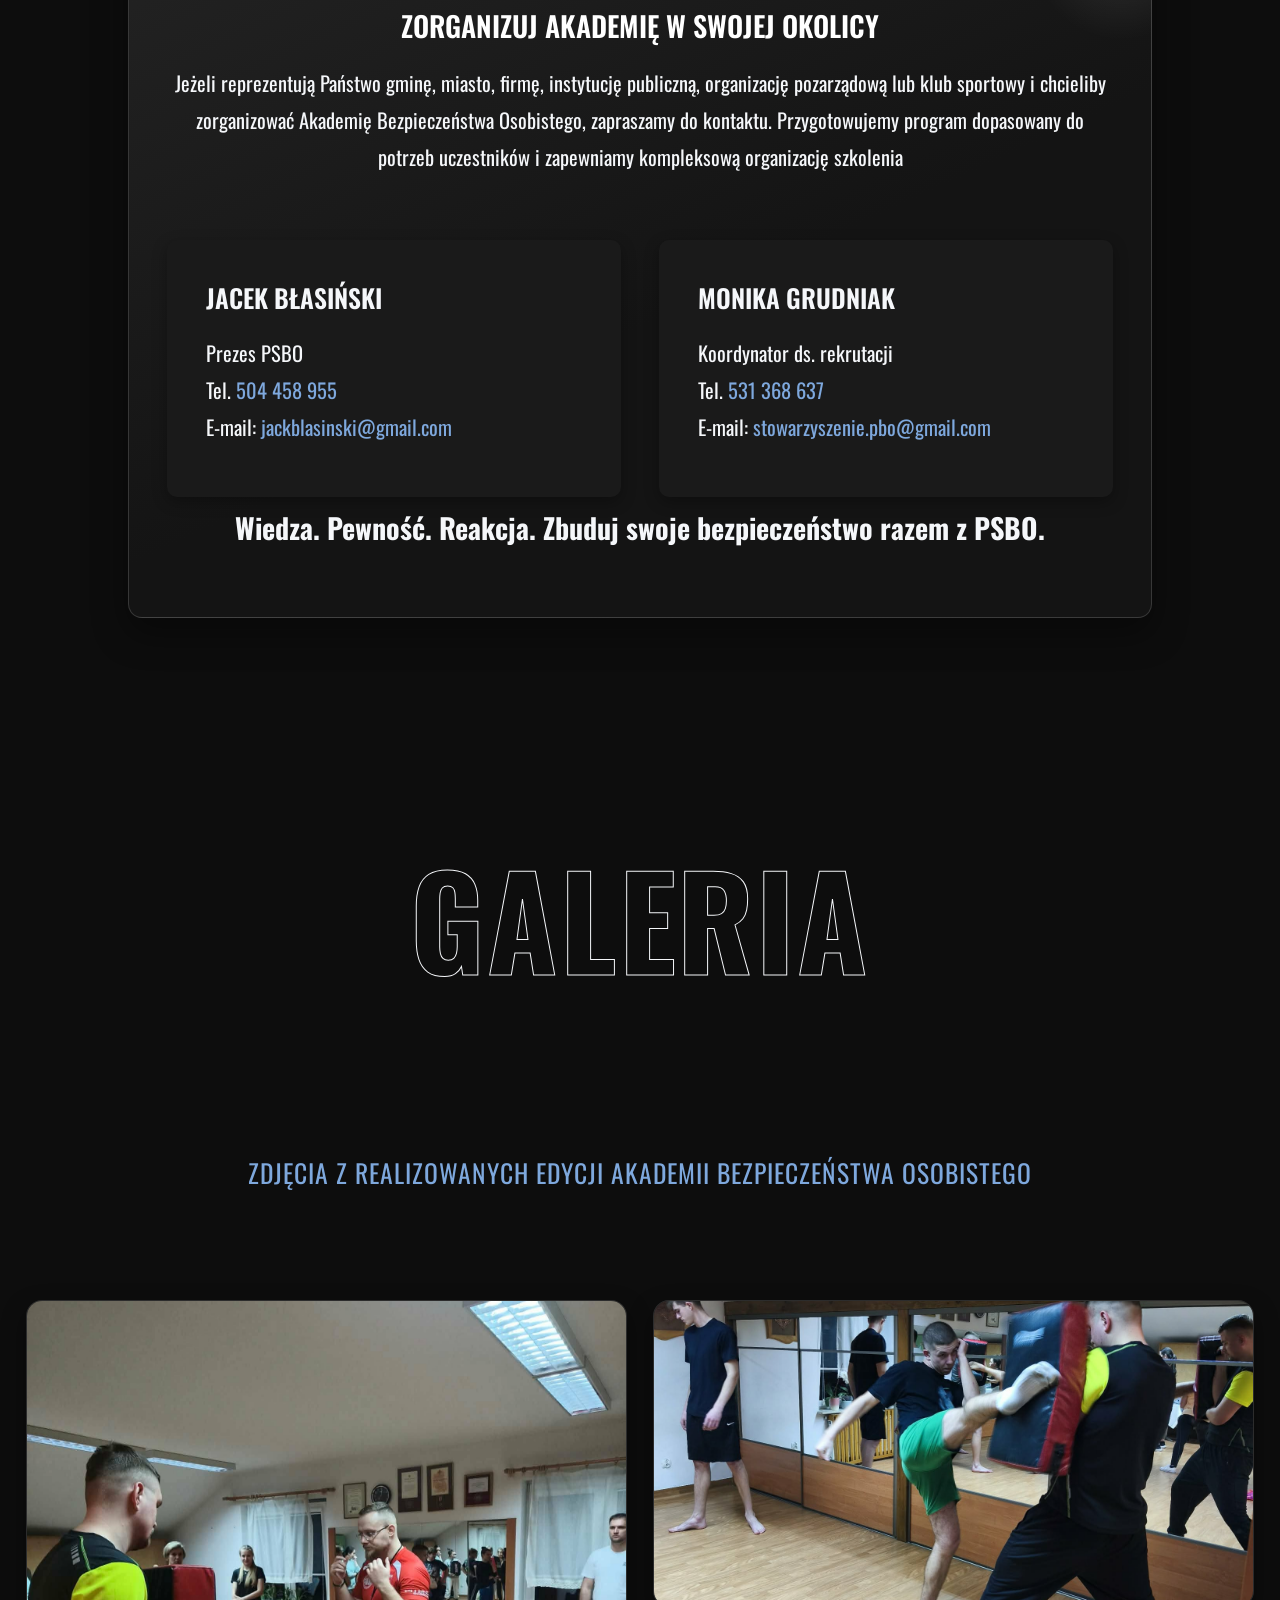
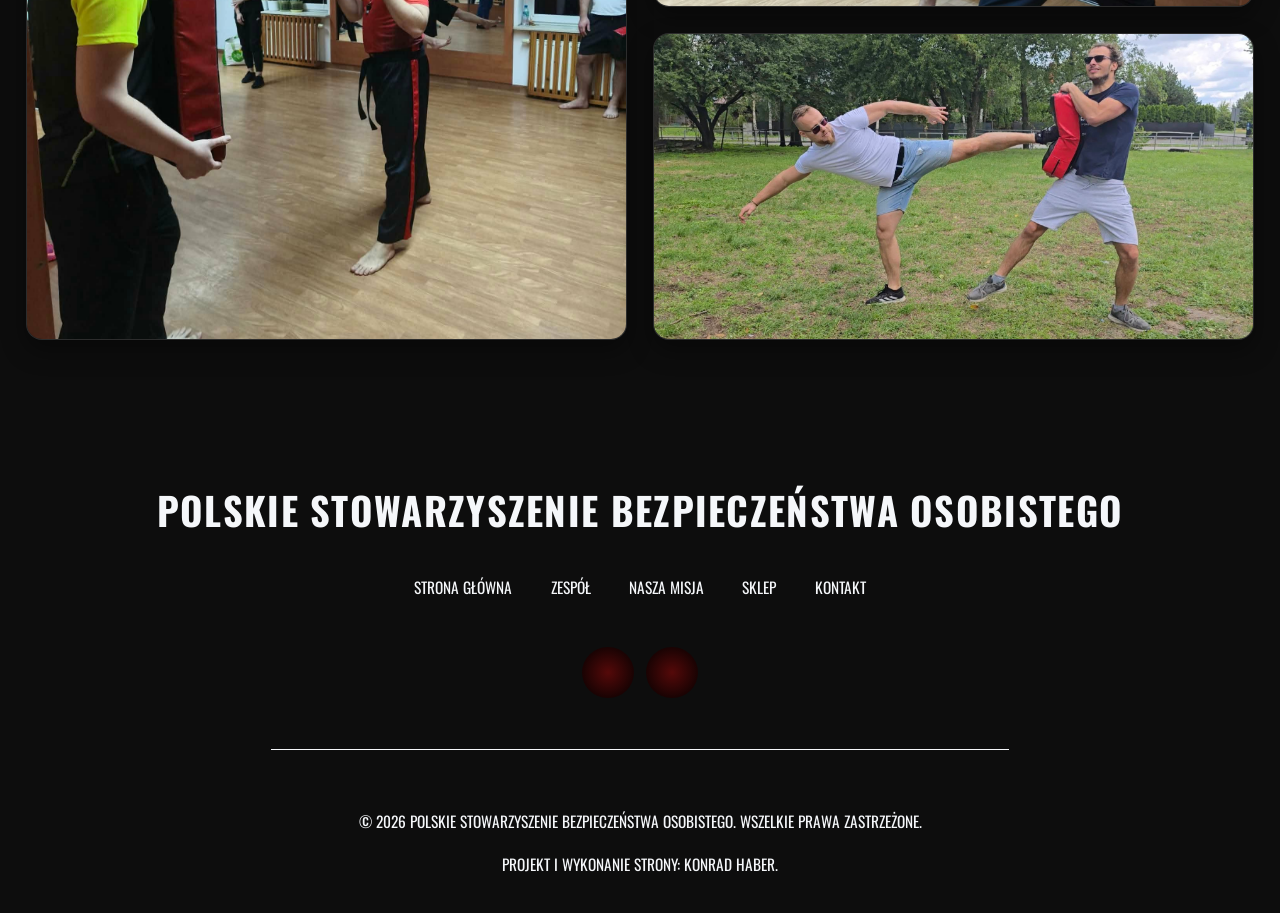
==== commit a358c291: "fix some text" ====
--- a/akademia.html
+++ b/akademia.html
@@ -42,6 +42,7 @@
                             </li>
                             <li><a href="#">Szkolenia Instruktorskie</a></li>
                             <li><a href="#">Turnieje Krajowe i Międzynarodowe</a></li>
+                            <li><a href="wspolpraca-miedzynarodowa.html">Współpraca miedzynarodowa</a></li>
                         </ul>
                     </li>
                     <li><a href="https://google.pl" target="_blank" rel="noopener">Sklep</a></li>
@@ -180,45 +181,45 @@
                         <!-- <div class="mosaic-item-zoom"><i class="fa fa-expand"></i></div> -->
                     </div>
                 </div>
-                <div class="mosaic-item mosaic-item--tall">
-                    <img src="assets/images/academy/2.jpg" alt="Trening samoobrony w realnych sytuacjach"
+                <!--                <div class="mosaic-item mosaic-item&#45;&#45;tall">-->
+                <!--                    <img src="assets/images/academy/2.jpg" alt="Trening samoobrony w realnych sytuacjach"-->
+                <!--                         loading="lazy">-->
+                <!--                    <div class="mosaic-item-overlay">-->
+                <!--                        <span class="mosaic-item-badge">Warsztaty</span>-->
+                <!--                        <span class="mosaic-item-caption">Trening samoobrony w realnych sytuacjach</span>-->
+                <!--                        &lt;!&ndash; <div class="mosaic-item-zoom"><i class="fa fa-expand"></i></div> &ndash;&gt;-->
+                <!--                    </div>-->
+                <!--                </div>-->
+                <div class="mosaic-item mosaic-item--wide">
+                    <img src="assets/images/academy/4.jpg" alt="Trening podstawowych technik samoobrony" loading="lazy">
+                    <div class="mosaic-item-overlay">
+                        <span class="mosaic-item-badge">Trening</span>
+                        <span class="mosaic-item-caption">Trening podstawowych technik samoobrony</span>
+                        <!-- <div class="mosaic-item-zoom"><i class="fa fa-expand"></i></div> -->
+                    </div>
+                </div>
+                <!--                <div class="mosaic-item mosaic-item&#45;&#45;sm">-->
+                <!--                    <img src="assets/images/academy/5.jpg" alt="Bezpieczeństwo osobiste i refleks" loading="lazy">-->
+                <!--                    <div class="mosaic-item-overlay">-->
+                <!--                        <span class="mosaic-item-badge">Edukacja</span>-->
+                <!--                        <span class="mosaic-item-caption">Bezpieczeństwo osobiste i refleks</span>-->
+                <!--                        &lt;!&ndash; <div class="mosaic-item-zoom"><i class="fa fa-expand"></i></div> &ndash;&gt;-->
+                <!--                    </div>-->
+                <!--                </div>-->
+                <!--                <div class="mosaic-item mosaic-item&#45;&#45;wide">-->
+                <!--                    <img src="assets/images/academy/3.jpg" alt="Ćwiczenia taktyczne i deeskalacja" loading="lazy">-->
+                <!--                    <div class="mosaic-item-overlay">-->
+                <!--                        <span class="mosaic-item-badge">Praktyka</span>-->
+                <!--                        <span class="mosaic-item-caption">Ćwiczenia taktyczne i deeskalacja</span>-->
+                <!--                        &lt;!&ndash; <div class="mosaic-item-zoom"><i class="fa fa-expand"></i></div> &ndash;&gt;-->
+                <!--                    </div>-->
+                <!--                </div>-->
+                <div class="mosaic-item mosaic-item--wide">
+                    <img src="assets/images/gallery/2.jpg" alt="Treningi w naturalnym środowisku"
                          loading="lazy">
                     <div class="mosaic-item-overlay">
-                        <span class="mosaic-item-badge">Warsztaty</span>
-                        <span class="mosaic-item-caption">Trening samoobrony w realnych sytuacjach</span>
-                        <!-- <div class="mosaic-item-zoom"><i class="fa fa-expand"></i></div> -->
-                    </div>
-                </div>
-                <div class="mosaic-item mosaic-item--sm">
-                    <img src="assets/images/academy/4.jpg" alt="Warsztaty świadomości sytuacyjnej" loading="lazy">
-                    <div class="mosaic-item-overlay">
-                        <span class="mosaic-item-badge">Trening</span>
-                        <span class="mosaic-item-caption">Warsztaty świadomości sytuacyjnej</span>
-                        <!-- <div class="mosaic-item-zoom"><i class="fa fa-expand"></i></div> -->
-                    </div>
-                </div>
-                <div class="mosaic-item mosaic-item--sm">
-                    <img src="assets/images/academy/5.jpg" alt="Bezpieczeństwo osobiste i refleks" loading="lazy">
-                    <div class="mosaic-item-overlay">
-                        <span class="mosaic-item-badge">Edukacja</span>
-                        <span class="mosaic-item-caption">Bezpieczeństwo osobiste i refleks</span>
-                        <!-- <div class="mosaic-item-zoom"><i class="fa fa-expand"></i></div> -->
-                    </div>
-                </div>
-                <div class="mosaic-item mosaic-item--wide">
-                    <img src="assets/images/academy/3.jpg" alt="Ćwiczenia taktyczne i deeskalacja" loading="lazy">
-                    <div class="mosaic-item-overlay">
-                        <span class="mosaic-item-badge">Praktyka</span>
-                        <span class="mosaic-item-caption">Ćwiczenia taktyczne i deeskalacja</span>
-                        <!-- <div class="mosaic-item-zoom"><i class="fa fa-expand"></i></div> -->
-                    </div>
-                </div>
-                <div class="mosaic-item mosaic-item--wide">
-                    <img src="assets/images/academy/6.jpg" alt="Certyfikacja i podsumowanie edycji Akademii"
-                         loading="lazy">
-                    <div class="mosaic-item-overlay">
-                        <span class="mosaic-item-badge">Certyfikacja</span>
-                        <span class="mosaic-item-caption">Certyfikacja i podsumowanie edycji Akademii</span>
+                        <span class="mosaic-item-badge">Technika i siła</span>
+                        <span class="mosaic-item-caption">Treningi w naturalnym środowisku</span>
                         <!-- <div class="mosaic-item-zoom"><i class="fa fa-expand"></i></div> -->
                     </div>
                 </div>
--- a/css/style.css
+++ b/css/style.css
@@ -635,7 +635,7 @@
 .program-page-section .feature-list li i {
     position: absolute;
     left: 0;
-    top: 0.2rem;
+    top: 0.5rem;
     font-size: 2rem;
     color: var(--white);
 }
@@ -732,7 +732,7 @@
 
 .program-feature-card .feature-list li i {
     font-size: 1.6rem;
-    top: 0.1rem;
+    top: 0.5rem;
     color: var(--white);
 }
 
